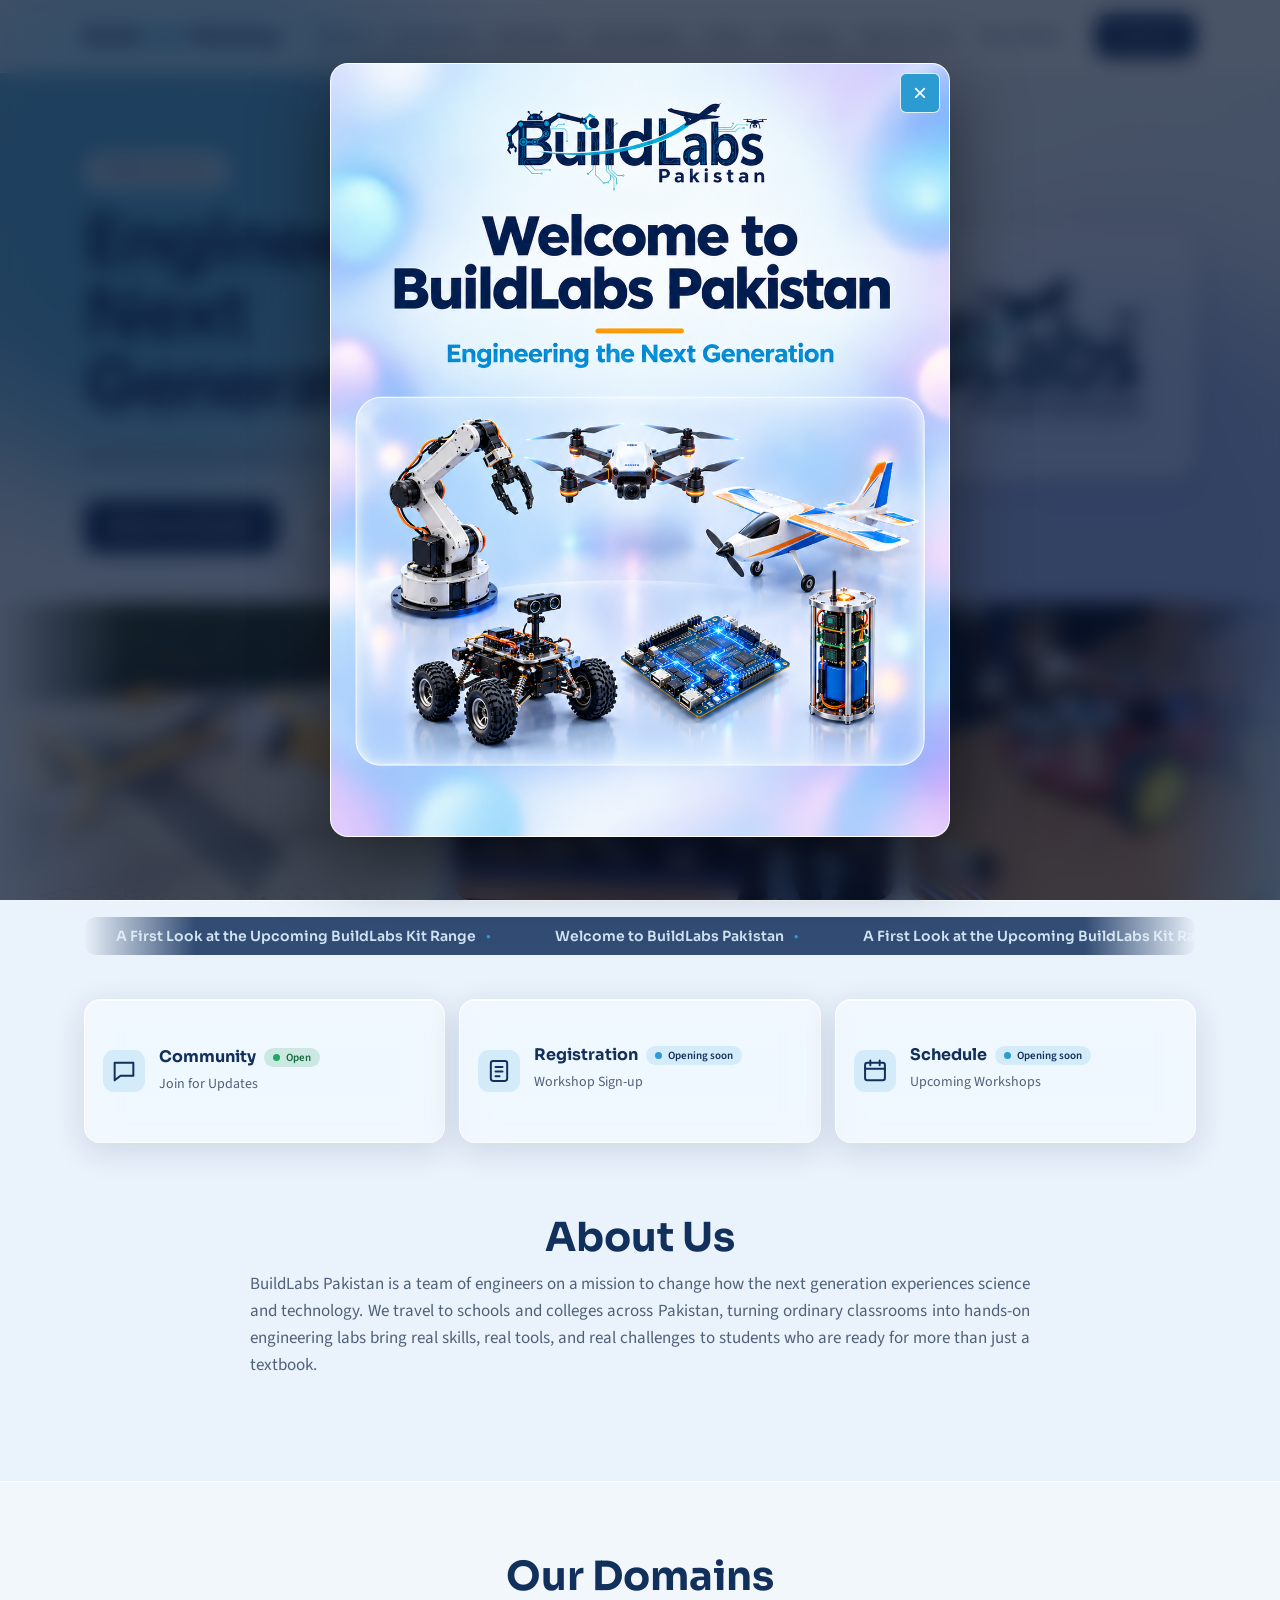
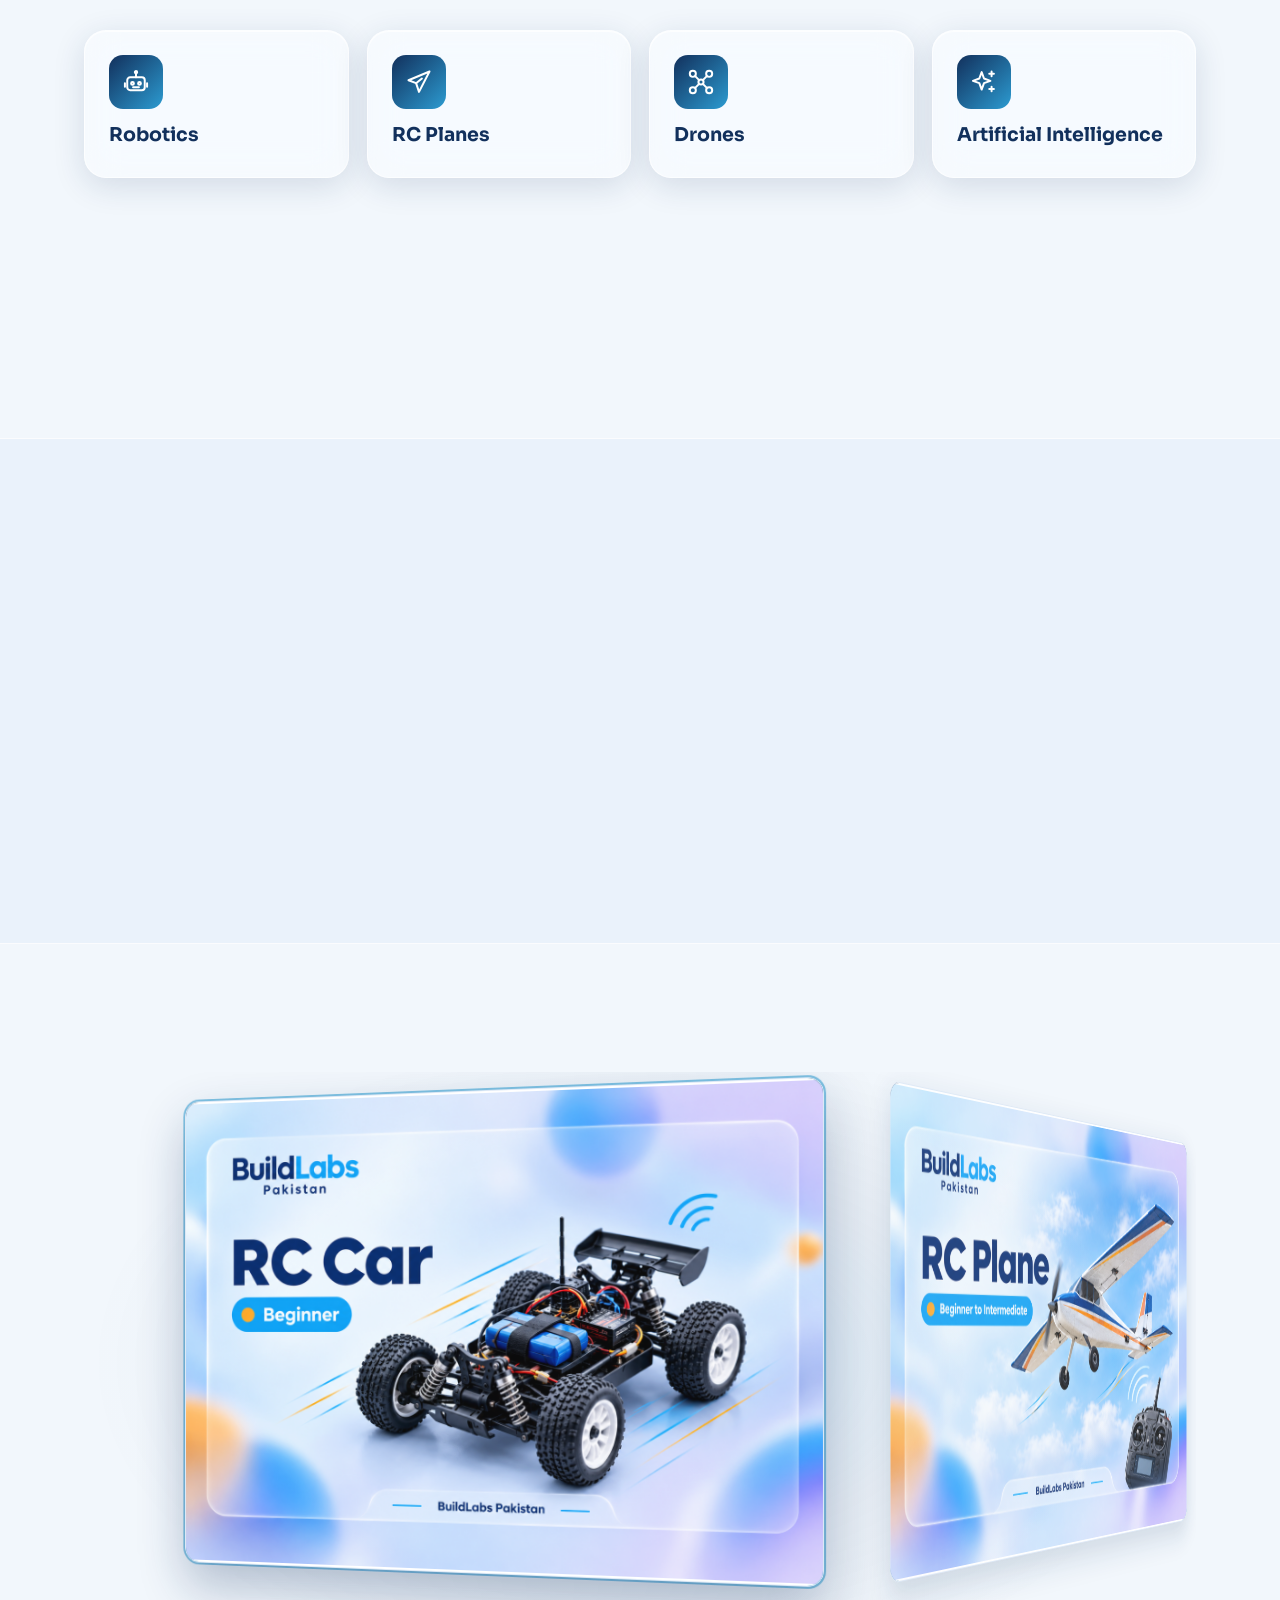
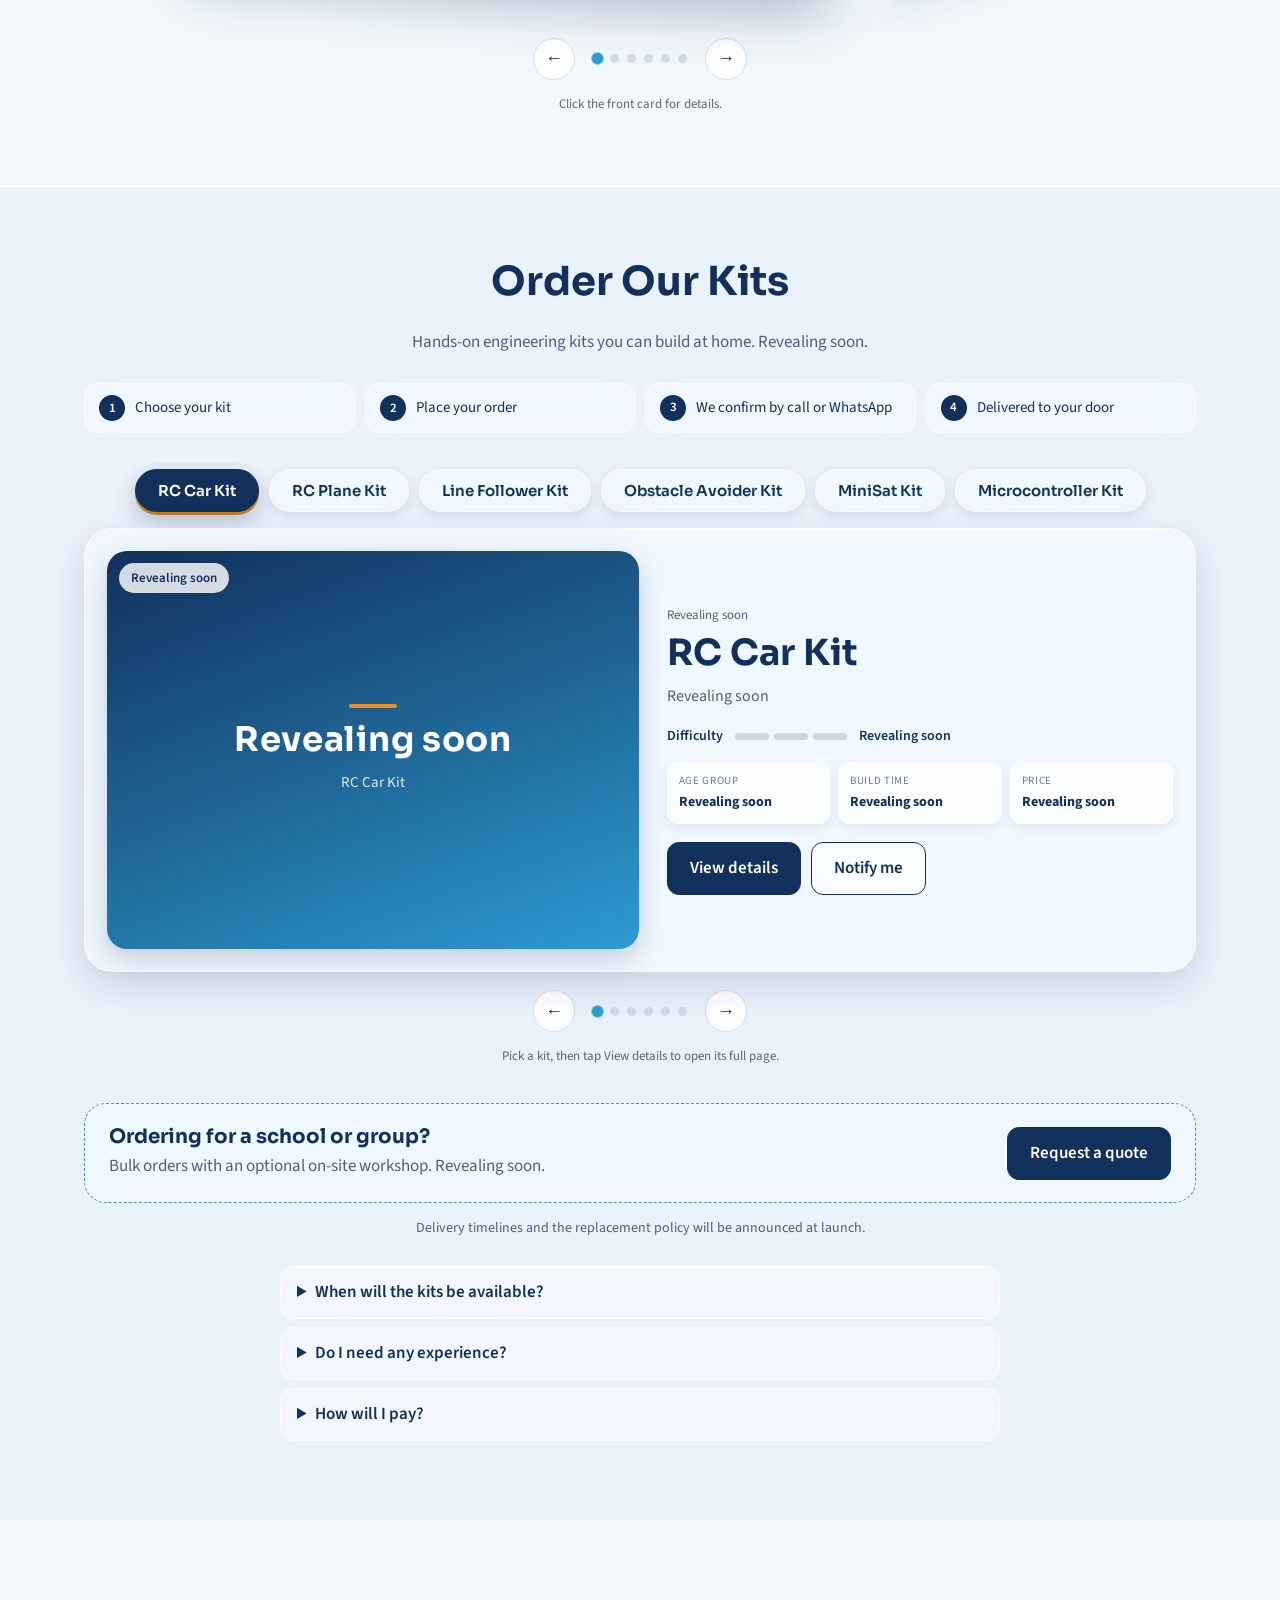
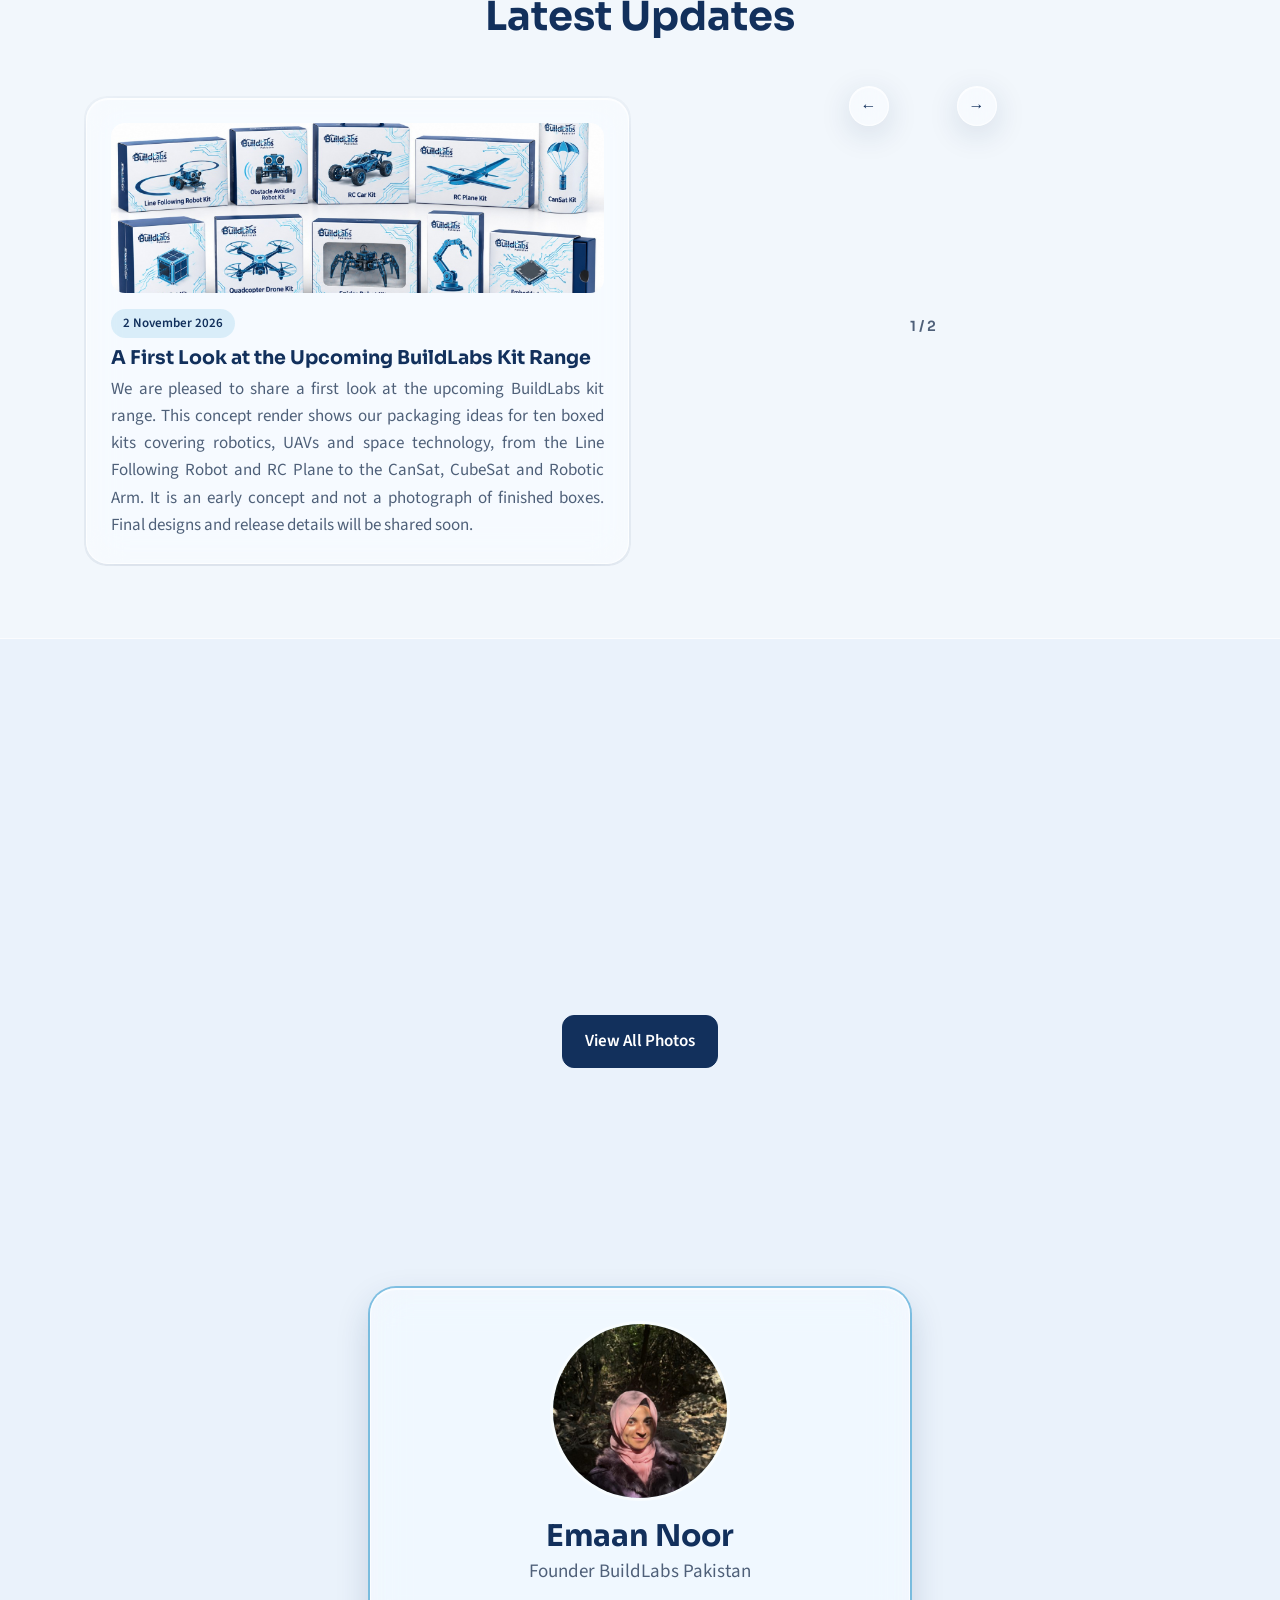
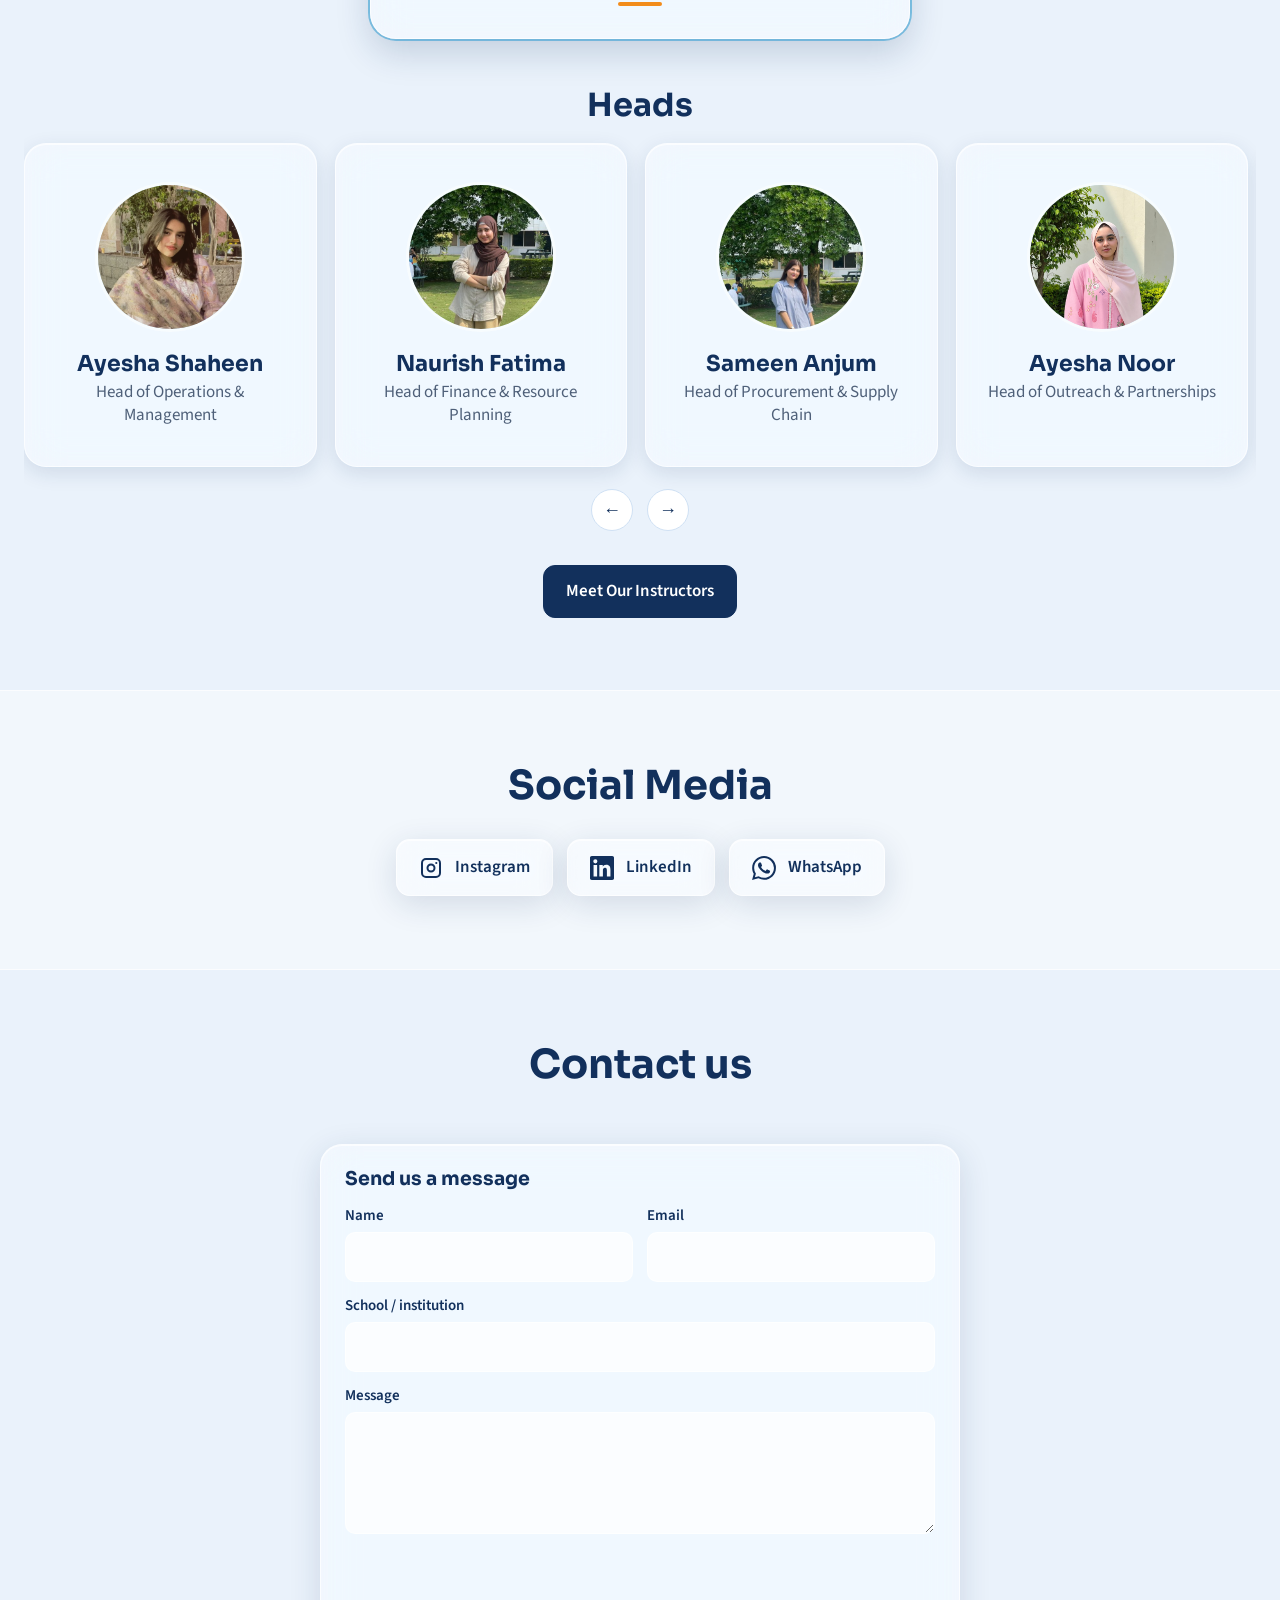
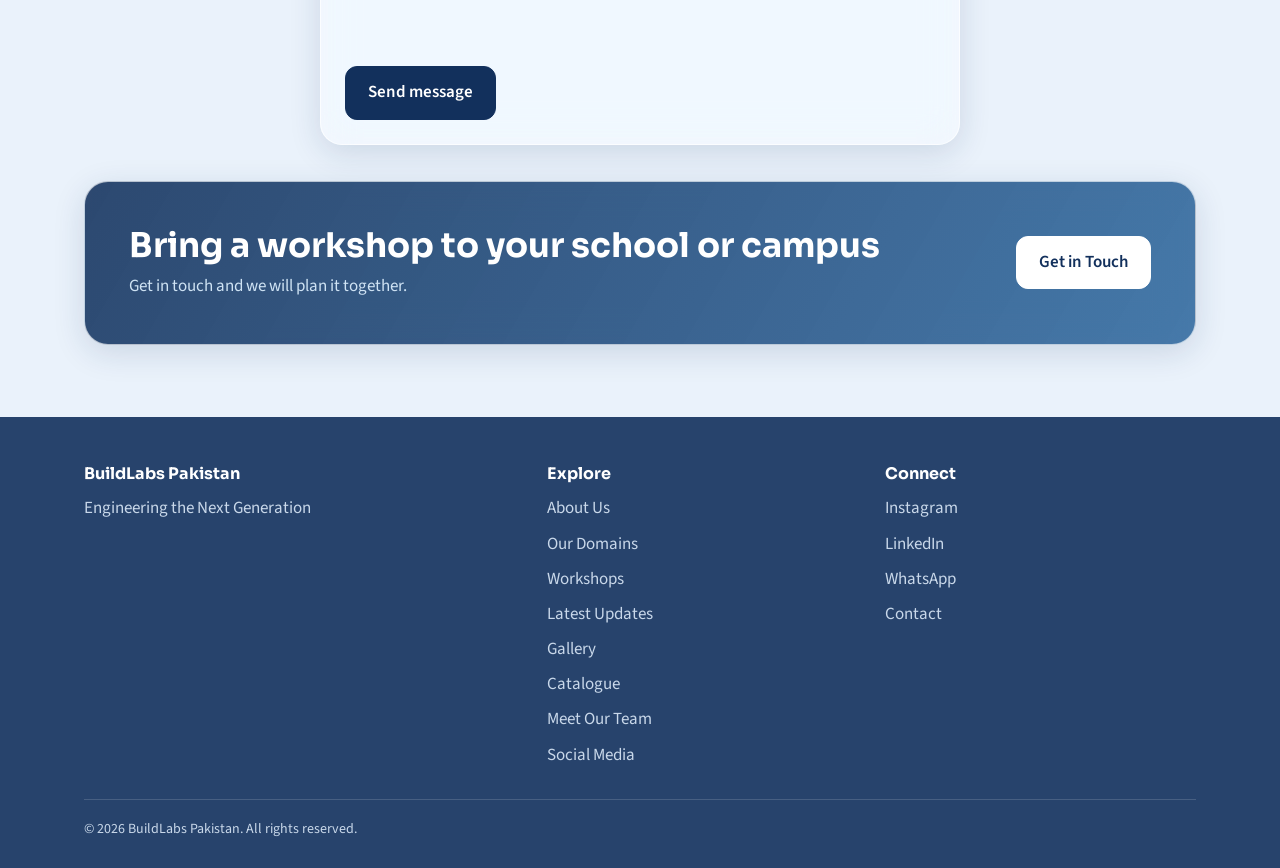
==== index.html @ 8ac232a5 "Update index.html" ====
<!DOCTYPE html>
<html lang="en">
<head>
<meta charset="utf-8">
<meta name="viewport" content="width=device-width, initial-scale=1, viewport-fit=cover">
<title>BuildLabs Pakistan | Engineering the Next Generation</title>
<link rel="icon" href="assets/img/logo.png">
<link rel="preconnect" href="https://fonts.googleapis.com">
<link rel="preconnect" href="https://fonts.gstatic.com" crossorigin>
<link href="https://fonts.googleapis.com/css2?family=Sora:wght@500;600;700&family=Source+Sans+3:wght@400;500;600&display=swap" rel="stylesheet">
<link rel="stylesheet" href="assets/css/style.css">
</head>
<body>
<div class="bg" aria-hidden="true"><i></i><i></i><i></i></div>
<svg width="0" height="0" style="position:absolute" aria-hidden="true">
 <symbol id="i-robot" viewBox="0 0 24 24"><rect x="4.5" y="8" width="15" height="11" rx="2.5"/><path d="M12 8V4.5M2.5 13v3M21.5 13v3"/><circle cx="12" cy="3.6" r="1"/><circle cx="9" cy="13.2" r="1.2"/><circle cx="15" cy="13.2" r="1.2"/><path d="M9.5 16.5h5"/></symbol>
 <symbol id="i-plane" viewBox="0 0 24 24"><path d="M21 3 3 10.5l6.5 2.5L12 20.5 21 3Z"/><path d="m9.5 13 5-4"/></symbol>
 <symbol id="i-drone" viewBox="0 0 24 24"><circle cx="12" cy="12" r="2.2"/><circle cx="5" cy="5" r="2.6"/><circle cx="19" cy="5" r="2.6"/><circle cx="5" cy="19" r="2.6"/><circle cx="19" cy="19" r="2.6"/><path d="m7 7 3.4 3.4M17 7l-3.4 3.4M7 17l3.4-3.4M17 17l-3.4-3.4"/></symbol>
 <symbol id="i-chip" viewBox="0 0 24 24"><rect x="6.5" y="6.5" width="11" height="11" rx="2"/><rect x="10" y="10" width="4" height="4"/><path d="M9.5 3v3.5M14.5 3v3.5M9.5 17.5V21M14.5 17.5V21M3 9.5h3.5M3 14.5h3.5M17.5 9.5H21M17.5 14.5H21"/></symbol>
 <symbol id="i-ai" viewBox="0 0 24 24"><path d="M10 3.5 12 9l5.5 2L12 13l-2 5.5L8 13l-5.5-2L8 9l2-5.5Z"/><path d="M18.5 3v4M16.5 5h4M18.5 16v4M16.5 18h4"/></symbol>
 <symbol id="i-cube" viewBox="0 0 24 24"><path d="M12 3 20 7.5v9L12 21l-8-4.5v-9L12 3Z"/><path d="m4 7.5 8 4.5 8-4.5M12 12v9"/></symbol>
 <symbol id="i-chat" viewBox="0 0 24 24"><path d="M4 5h16v11H9l-5 4V5Z"/></symbol>
 <symbol id="i-form" viewBox="0 0 24 24"><rect x="5" y="3.5" width="14" height="17" rx="2"/><path d="M9 8.5h6M9 12.5h6M9 16.5h3.5"/></symbol>
 <symbol id="i-cal" viewBox="0 0 24 24"><rect x="3.5" y="5" width="17" height="15" rx="2"/><path d="M3.5 10h17M8 3v4M16 3v4"/></symbol>
 <symbol id="i-book" viewBox="0 0 24 24"><path d="M5 4.5A1.5 1.5 0 0 1 6.500 3H19v15H6.500A1.5 1.5 0 0 0 5 19.500v-15Z"/><path d="M5 19.500A1.500 1.500 0 0 0 6.500 21H19v-3"/></symbol>
<symbol id="i-satellite" viewBox="0 0 24 24"><path d="M4.5 4.5l4 4M15.5 15.5l4 4M8.5 4.5l-4 4M19.5 15.5l-4 4"/><rect x="9" y="9" width="6" height="6" rx="1.5" transform="rotate(45 12 12)"/><path d="M3 12h2M19 12h2M12 3v2M12 19v2"/><circle cx="12" cy="12" r="2"/></symbol><symbol id="i-pcb" viewBox="0 0 24 24"><rect x="3" y="3" width="18" height="18" rx="2"/><circle cx="8" cy="8" r="1.5"/><circle cx="16" cy="8" r="1.5"/><circle cx="8" cy="16" r="1.5"/><circle cx="16" cy="16" r="1.5"/><path d="M8 9.5v5M16 9.5v5M9.5 8h5M9.5 16h5"/><rect x="10" y="10" width="4" height="4" rx="1"/></symbol><symbol id="i-iot" viewBox="0 0 24 24"><circle cx="12" cy="16" r="2"/><path d="M8.5 12.5a5 5 0 0 1 7 0"/><path d="M5.5 9.5a9 9 0 0 1 13 0"/><path d="M12 18v3"/></symbol></svg> 

 <header>
  <div class="wrap nav">
    <a class="brand" id="brand" href="#top">BuildLabs Pakistan</a>
    <nav aria-label="Main"><ul id="navList"></ul></nav>
    <button class="menu" id="menuBtn" aria-label="Menu" aria-expanded="false"><svg viewBox="0 0 24 24"><path d="M4 7h16M4 12h16M4 17h16"/></svg></button><a class="btn primary sm" id="navBtn" href="#contact">Contact us</a>
  </div>
</header>
<main id="top">
<section class="hero"><div class="wrap hero-grid">
  <div><span class="pill" id="heroPill"></span><h1 id="tagline"></h1><p class="lead" id="intro"></p>
  <div class="btns"><a class="btn primary" id="btn1" href="#"></a><a class="btn ghost" id="btn2" href="#"></a></div>
  </div>
  <div class="stage" id="stage" aria-label="Logo in 3D"><div class="logo3d" id="logo3d"><img id="logoImg" alt="BuildLabs Pakistan logo" src="assets/img/logo.png"></div></div>
</div>
<div class="marquee-wrap" id="imgMarquee" style="display:none">
    <div class="marquee-track" id="imgTrack"></div>
  </div>
<div class="wrap"><div class="ticker-wrap" id="txtTicker" style="display:none">
    <div class="ticker-track" id="txtTrack"></div>
  </div></div></section>
<section class="quick" id="quickSec"><div class="wrap quick-grid" id="quick"></div></section>
<section class="stats" id="statsSec"><div class="wrap" id="stats"></div></section>
<section class="block " id="about"><div class="wrap"><div class="head"><h2 id="t_about"></h2><p class="soon" id="x_about"></p></div></div></section>
<section class="block alt" id="domains"><div class="wrap"><div class="head"><h2 id="t_domains"></h2><p class="soon" id="x_domains"></p></div><div class="grid" id="domainGrid"></div></div></section> 
<section class="block " id="workshops"><div class="wrap"><div class="head"><h2 id="t_workshops"></h2><p class="soon" id="x_workshops"></p></div><div class="grid" id="workGrid" style="margin-top:26px"></div></div></section>
<section class="block alt" id="updates"><div class="wrap"><div class="head"><h2 id="t_updates"></h2><p class="soon" id="x_updates"></p></div><div class="grid" id="updatesGrid"></div></div></section>
<section class="block " id="gallery"><div class="wrap"><div class="head"><h2 id="t_gallery"></h2><p class="soon" id="x_gallery"></p></div><div class="gallery preview" id="galleryGrid"></div>
<div id="gvMore" style="display:none;text-align:center;margin-top:28px"><button type="button" class="btn primary" id="gvOpen">View All Photos</button></div></div></section>
<!-- ============ GALLERY VIEW ALL START ============ -->
<style>
  .gallery.preview{grid-auto-rows:200px}
  .gallery.preview .tile.big{grid-column:auto;grid-row:auto}
  .gallery.preview .tile:nth-child(n+5){display:none}
  .gv-ov{position:fixed;inset:0;z-index:50;overflow:auto;padding:24px 0 60px;background:radial-gradient(circle at 12% 8%,rgba(44,155,209,.45),transparent 55%),radial-gradient(circle at 92% 92%,rgba(106,127,232,.40),transparent 55%),linear-gradient(145deg,rgba(255,255,255,.55),rgba(255,255,255,.30));-webkit-backdrop-filter:blur(26px) saturate(180%);backdrop-filter:blur(26px) saturate(180%)} 
  .gv-top{display:flex;align-items:center;justify-content:space-between;gap:12px;margin-bottom:26px}
  .gv-top h2{font-size:clamp(26px,3.6vw,38px)}
  .gv-sec{margin-bottom:44px}
  .gv-sec h3{font-size:clamp(20px,2.6vw,28px);margin:0 0 6px}
  .gv-sd{color:var(--muted);margin:0 0 16px}
  .gv-sec .gv-grid{display:grid;grid-template-columns:repeat(auto-fill,minmax(260px,1fr));gap:16px;margin-top:14px}
  .gv-item{margin:0;border-radius:16px;overflow:hidden;border:1px solid rgba(255,255,255,.75);box-shadow:0 8px 24px rgba(18,48,92,.14),inset 0 1px 0 rgba(255,255,255,.8);background:rgba(255,255,255,.35);-webkit-backdrop-filter:blur(10px);backdrop-filter:blur(10px)}
  .gv-item img{width:100%;aspect-ratio:4/3;object-fit:cover;display:block;cursor:zoom-in;transition:transform .4s}
  .gv-item:hover img{transform:scale(1.04)}
  .gp{border:1px solid rgba(255,255,255,.75);padding:0;margin:auto;width:min(720px,94vw);border-radius:24px;overflow:hidden;color:#12305c;font-family:inherit;background:radial-gradient(circle at 10% 0%,rgba(44,155,209,.50),transparent 58%),radial-gradient(circle at 95% 100%,rgba(167,139,250,.50),transparent 58%),linear-gradient(145deg,rgba(255,255,255,.55),rgba(255,255,255,.22));-webkit-backdrop-filter:blur(24px) saturate(180%);backdrop-filter:blur(24px) saturate(180%);box-shadow:0 24px 70px rgba(8,20,45,.40),inset 0 1px 0 rgba(255,255,255,.85)}
  .gp::backdrop{background:rgba(8,20,45,.55);-webkit-backdrop-filter:blur(8px);backdrop-filter:blur(8px)}
  .gp-x{position:absolute;top:14px;right:14px;z-index:3;width:36px;height:36px;border-radius:10px;border:1.5px solid rgba(255,255,255,.85);background:rgba(255,255,255,.55);color:#4a5b78;font-size:22px;line-height:1;cursor:pointer;transition:.2s}
  .gp-x:hover,.gp-x:focus-visible{border-color:#2c9bd1;background:#fff;color:#12305c;outline:none}
  #gpBody{max-height:90vh;overflow:auto;padding:22px;text-align:center}
  #gpBody img{display:block;margin:0 auto;max-width:100%;max-height:62vh;object-fit:contain;border-radius:16px;border:1px solid rgba(255,255,255,.8);box-shadow:0 8px 22px rgba(18,48,92,.15);background:rgba(255,255,255,.45)}
  #gpBody p{margin:16px 6px 4px;line-height:1.65;font-style:italic;color:#1d2b40;text-align:justify;hyphens:auto;-webkit-hyphens:auto}
  .gv-item figcaption{padding:12px 14px;color:var(--muted);font-size:15px;line-height:1.5}
  @media(max-width:520px){.gv-sec .gv-grid{grid-template-columns:repeat(2,1fr);gap:10px}}
</style>
<div class="gv-ov" id="gvOv" style="display:none" role="dialog" aria-label="All photos"><div class="wrap"><div class="gv-top"><h2 id="gvTitle">Gallery</h2><button type="button" class="btn ghost sm" id="gvClose">Close</button></div><div id="gvBody"></div></div></div>
<dialog class="gp" id="gvPic"><button class="gp-x" id="gpX" aria-label="Close">&times;</button><div id="gpBody"></div></dialog>
 <script>
(function(){
  var grid=document.getElementById("galleryGrid"),more=document.getElementById("gvMore"),
      ov=document.getElementById("gvOv"),body=document.getElementById("gvBody"),
      lb=document.getElementById("lb"),old="",secs=null;
  function el(t,c,x){var e=document.createElement(t);if(c)e.className=c;if(x!==undefined)e.textContent=x;return e;}
  function sync(){more.style.display=grid.children.length>4?"block":"none";}
  new MutationObserver(sync).observe(grid,{childList:true});sync();

  fetch("content/site.json?v="+Date.now()).then(function(r){return r.json();}).then(function(d){
    if(d.galleryPage&&Array.isArray(d.galleryPage.sections)&&d.galleryPage.sections.length){
      secs=d.galleryPage.sections;
    }else if(Array.isArray(d.gallery)){
      secs=[{title:"",photos:d.gallery}];
    }
    var h=d.sections&&d.sections.gallery&&d.sections.gallery.title;
    if(h)document.getElementById("gvTitle").textContent=h;
  }).catch(function(){});

  function render(){
    body.innerHTML="";
    (secs||[]).forEach(function(s){
      var sec=el("div","gv-sec");
      if(s.title)sec.appendChild(el("h3","",s.title));
      if(s.text)sec.appendChild(el("p","gv-sd",s.text));
      var g=el("div","gv-grid");
      (s.photos||[]).forEach(function(p){
        if(!p||!p.image)return;
        var f=el("figure","gv-item");
        var im=new Image();
        im.src=p.image;im.loading="lazy";im.alt=p.title||s.title||"Gallery photo";
        f.appendChild(im);
        im.dataset.cap=String(p.description||"").trim();
        g.appendChild(f);
      });
      sec.appendChild(g);body.appendChild(sec);
    });
  }
  function openAll(){
    render();
    ov.style.display="block";ov.scrollTop=0;
    old=document.body.style.overflow;document.body.style.overflow="hidden";
  }
  function closeAll(){ov.style.display="none";document.body.style.overflow=old;}
  document.getElementById("gvOpen").addEventListener("click",openAll);
  document.getElementById("gvClose").addEventListener("click",closeAll);
    var pic=document.getElementById("gvPic"),pbody=document.getElementById("gpBody");
  function openPic(src,cap,alt){
    pbody.innerHTML="";
    var im=new Image();im.src=src;im.alt=alt||"Gallery photo";
    pbody.appendChild(im);
    if(cap)pbody.appendChild(el("p","",cap));
    if(pic.showModal)pic.showModal();else pic.setAttribute("open","");
  }
  document.getElementById("gpX").addEventListener("click",function(){pic.close();});
  pic.addEventListener("click",function(e){if(e.target===pic)pic.close();});
  body.addEventListener("click",function(e){
    var im=e.target.closest?e.target.closest("img"):null;
    if(!im)return;
    openPic(im.currentSrc||im.src,im.dataset.cap||"",im.alt);
  });
  grid.addEventListener("click",function(e){
    var im=e.target.closest?e.target.closest("img"):null;
    if(!im)return;
    e.stopPropagation();e.preventDefault();
    var src=im.currentSrc||im.src,cap="";
    (secs||[]).forEach(function(s){(s.photos||[]).forEach(function(p){
      if(p&&p.image&&p.description&&src.indexOf(p.image.replace(/^\//,""))>-1)cap=String(p.description).trim();
    });});
    openPic(src,cap,im.alt);
  },true);
  document.addEventListener("keydown",function(e){
        if(e.key==="Escape"&&ov.style.display==="block"&&!pic.open)closeAll();
  });
})();
</script>
<!-- ============ GALLERY VIEW ALL END ============ -->
 <section class="block alt" id="catalogue"><div class="wrap"><div class="head"><h2 id="t_catalogue"></h2><p class="soon" id="x_catalogue"></p></div>

<div class="grid" id="catGrid" style="display:none"></div>

<!-- ============ BUILDLABS 3D PICTURE RING START ============ -->
<style>
  .bl-cat{text-align:center;overflow:hidden}
  #x_catalogue{display:none !important}
#catalogue .head{margin-bottom:0 !important}
  .bl-stage{position:relative;height:600px;margin-top:-40px;perspective:1500px;touch-action:pan-y;cursor:grab;
    user-select:none;-webkit-user-select:none;outline:none;
    background:radial-gradient(ellipse at 50% 55%,rgba(44,155,209,.16),rgba(18,48,92,.05) 40%,transparent 70%)}
  .bl-stage.drag{cursor:grabbing}
  .bl-ring{position:absolute;inset:0;transform-style:preserve-3d}
  .bl-card{position:absolute;left:50%;top:50%;width:680px;height:490px;border-radius:16px;overflow:hidden;
    background:#fff;border:1px solid #dbe7f5;box-shadow:0 14px 36px rgba(18,48,92,.18);
    backface-visibility:hidden;-webkit-backface-visibility:hidden}
  .bl-card.is-front{box-shadow:0 24px 54px rgba(18,48,92,.3),0 0 0 2px rgba(44,155,209,.6)}
  .bl-card img{position:absolute;inset:0;width:100%;height:100%;object-fit:contain;background:#fff;
    display:block;pointer-events:none;-webkit-user-drag:none}
  .bl-soon{position:absolute;inset:0;display:flex;flex-direction:column;align-items:center;justify-content:center;gap:10px;
    background:linear-gradient(160deg,#12305c,#2c9bd1);color:#fff;padding:16px}
  .bl-soon b{font-size:34px;letter-spacing:.02em}
  .bl-soon span{font-size:15px;opacity:.85;font-weight:600}
  .bl-soon i{display:block;width:44px;height:4px;background:#f28c1b;border-radius:2px}
  .bl-controls{display:flex;align-items:center;justify-content:center;gap:18px;margin-top:6px}
  .bl-arrow{width:42px;height:42px;border-radius:50%;border:1.5px solid #cfe0f3;background:#fff;color:#12305c;
    font-size:18px;cursor:pointer;transition:.2s}
  .bl-arrow:hover{background:#12305c;color:#fff;border-color:#12305c}
  .bl-dots{display:flex;gap:8px;flex-wrap:wrap;justify-content:center;max-width:320px}
  .bl-dot{width:9px;height:9px;border-radius:50%;background:#cfdcec;border:0;padding:0;cursor:pointer;transition:.2s}
  .bl-dot.on{background:#2c9bd1;transform:scale(1.35)}
  .bl-hint{margin:14px 0 0;font-size:13px;opacity:.7}
      .bl-pop{border:1px solid rgba(255,255,255,.7);padding:0;margin:auto;width:min(440px,92vw);border-radius:24px;overflow:hidden;color:#12305c;font-family:inherit;background:radial-gradient(circle at 12% 0%,rgba(44,155,209,.30),transparent 55%),radial-gradient(circle at 92% 100%,rgba(167,139,250,.30),transparent 55%),linear-gradient(145deg,rgba(255,255,255,.78),rgba(255,255,255,.42));-webkit-backdrop-filter:blur(22px) saturate(170%);backdrop-filter:blur(22px) saturate(170%);box-shadow:0 24px 70px rgba(8,20,45,.35),inset 0 1px 0 rgba(255,255,255,.8)}
    .bl-pop::backdrop{background:rgba(8,20,45,.55);-webkit-backdrop-filter:blur(8px);backdrop-filter:blur(8px)}
  .bl-pop-x{position:absolute;top:14px;right:14px;z-index:3;width:36px;height:36px;border-radius:10px;border:1.5px solid rgba(255,255,255,.8);background:rgba(255,255,255,.35);-webkit-backdrop-filter:blur(8px);backdrop-filter:blur(8px);color:#4a5b78;font-size:22px;line-height:1;cursor:pointer;transition:.2s}
   .bl-pop-x:hover,.bl-pop-x:focus-visible{border-color:#2c9bd1;background:rgba(255,255,255,.6);color:#12305c;outline:none}
  #blPopBody{max-height:88vh;overflow:auto}
  .bl-pop-img{padding:28px 28px 0;text-align:center}
   .bl-pop-img img{display:block;margin:0 auto;max-width:100%;max-height:230px;object-fit:contain;border-radius:16px;background:rgba(255,255,255,.45);border:1px solid rgba(255,255,255,.8);box-shadow:0 8px 22px rgba(18,48,92,.15)}
  .bl-pop-in{padding:20px 28px 30px;text-align:center}
  .bl-pop-in h3{margin:0 0 6px;font-size:24px;font-weight:700;color:#12305c}
    .bl-pop-in p{margin:10px 0 0;line-height:1.65;font-style:italic;color:#4a5b78;text-align:justify;text-justify:inter-word;hyphens:auto;-webkit-hyphens:auto}
    .bl-pop-in .bl-pop-note{margin:18px 0 0;font-size:12px;line-height:1.5;color:#4a5b78;font-weight:700;text-align:center;hyphens:none}
  .bl-pop-row:last-child:nth-child(odd){grid-column:1/-1}
  .bl-pop-grid{display:grid;grid-template-columns:repeat(2,1fr);gap:8px;margin-top:18px}
    .bl-pop-row{background:rgba(255,255,255,.45);border:1px solid rgba(255,255,255,.75);-webkit-backdrop-filter:blur(8px);backdrop-filter:blur(8px);border-radius:12px;padding:9px 10px;box-shadow:0 4px 12px rgba(18,48,92,.08)}
  .bl-pop-row span{display:block;font-size:11px;color:#6a7b97;text-transform:uppercase;letter-spacing:.06em}
  .bl-pop-row b{display:block;margin-top:2px;font-size:14px;color:#12305c}
  .bl-pop-in h4{margin:20px 0 6px;font-size:12px;letter-spacing:.08em;text-transform:uppercase;color:#6a7b97}
  .bl-pop-in ul{margin:6px 0 0;padding:0;list-style:none;line-height:1.7;color:#4a5b78;font-style:italic}
  .bl-pop-btn{display:inline-block;margin-top:22px;background:#12305c;color:#fff;padding:11px 24px;border-radius:12px;font-weight:600;font-size:14px;text-decoration:none;transition:.2s}
  .bl-pop-btn:hover{background:#2c9bd1}
  @media (max-width:600px){.bl-pop-grid{grid-template-columns:1fr}}
  @media (max-width:600px){
    .bl-stage{height:470px}
    .bl-card{width:320px;height:400px}
  }
</style>

<div class="bl-cat">
  <div class="bl-stage" id="blStage" tabindex="0" aria-label="Catalogue pictures. Use left and right arrow keys to rotate.">
    <div class="bl-ring" id="blRing"></div>
  </div>
  <div class="bl-controls">
    <button class="bl-arrow" id="blPrev" aria-label="Previous">&#8592;</button>
    <div class="bl-dots" id="blDots"></div>
    <button class="bl-arrow" id="blNext" aria-label="Next">&#8594;</button>
  </div>
  <p class="bl-hint">Click the front card for details.</p>
</div>
<dialog class="bl-pop" id="blPop">
  <button class="bl-pop-x" id="blPopX" aria-label="Close">&times;</button>
  <div id="blPopBody"></div>
</dialog>

<script>
(function () {
  /* Everything is controlled from content/site.json.
     Each item in "catalogue" can have (all optional):
     title, image, description, level, price, dates, day, time,
     duration, venue, seats, highlights (list), extra (list of label and value),
     link, buttonText.
     "catalogueSettings": { "stayTunedText": "...", "emptySlots": 6 } */
  var FIELDS = [["level","Level"],["duration","Duration"],["price","Price per person"],["dates","Dates"],["day","Day"],["time","Time"],["venue","Venue"],["seats","Seats"]];
 var stage = document.getElementById("blStage");
  var ring = document.getElementById("blRing");
  var dotsBox = document.getElementById("blDots");
  var pop = document.getElementById("blPop");
  var popBody = document.getElementById("blPopBody");
  var SLIDES = [], n = 0, cards = [], dots = [];
  var pos = 0, target = 0, lastDrawn = null;
  var dragging = false, moved = 0, lastX = 0, vel = 0;
  var paused = false, PX = 170;
  var soonText = "Stay Tuned";
  var globalLink = "";
  var oldOverflow = "";
  var reduce = window.matchMedia && window.matchMedia("(prefers-reduced-motion: reduce)").matches;

  function mod(a) { return n ? ((a % n) + n) % n : 0; }
  function wrap(x) { return ((x + n / 2) % n + n) % n - n / 2; }

  function val(raw, key) {
    var v = key === "dates" ? (raw.dates || raw.date) : key === "price" ? (raw.price || raw["price per person"]) : raw[key];
    return v === undefined || v === null ? "" : String(v).trim();
  }

  function hasDetails(s) {
    var r = s.raw || {};
    if (s.img || val(r, "description")) return true;
    for (var i = 0; i < FIELDS.length; i++) if (val(r, FIELDS[i][0])) return true;
    return !!((r.extra && r.extra.length) || (r.highlights && r.highlights.length));
  }

  function build(list) {
    SLIDES = list; n = list.length;
    cards = []; dots = [];
    ring.innerHTML = ""; dotsBox.innerHTML = "";
    pos = 0; target = 0; lastDrawn = null;
    list.forEach(function (s, i) {
      var c = document.createElement("div");
      c.className = "bl-card";
      c.setAttribute("data-i", i);
      var soon = document.createElement("div");
      soon.className = "bl-soon";
      var bar = document.createElement("i");
      var b = document.createElement("b");
      b.textContent = soonText;
      soon.appendChild(bar); soon.appendChild(b);
      if (s.title) { var sp = document.createElement("span"); sp.textContent = s.title; soon.appendChild(sp); }
      c.appendChild(soon);
      if (s.img) {
        var im = new Image();
        im.alt = s.title || "Catalogue"; im.draggable = false;
        im.onload = function () { c.appendChild(im); };
        im.src = s.img;
      }
      ring.appendChild(c); cards.push(c);
      var d = document.createElement("button");
      d.className = "bl-dot";
      d.setAttribute("aria-label", "Go to card " + (i + 1));
      d.addEventListener("click", function () { goTo(i); });
      dotsBox.appendChild(d); dots.push(d);
    });
  }

  function load() {
    fetch("content/site.json?v=" + Date.now())
      .then(function (r) { return r.json(); })
      .then(function (data) {
        var st = data.catalogueSettings || {};
        if (st.stayTunedText) soonText = st.stayTunedText;
        globalLink = (data.links && data.links.whatsapp) || "";
        var cat = Array.isArray(data.catalogue) ? data.catalogue : [];
        var list = cat.map(function (it) {
          if (typeof it === "string") return { title: "", img: it, raw: {} };
          return {
            title: it.title || it.name || "",
            img: it.image || it.img || it.photo || it.src || "",
            raw: it
          };
        });
        if (!list.length) {
          var count = parseInt(st.emptySlots, 10);
          if (isNaN(count)) count = 6;
          for (var k = 0; k < count; k++) list.push({ title: "", img: "", raw: {} });
        }
        if (list.length) build(list);
      })
      .catch(function () {
        var list = [];
        for (var k = 0; k < 6; k++) list.push({ title: "", img: "", raw: {} });
        build(list);
      });
  }

  function step(dir) { target = Math.round(target) + dir; }
  function goTo(i) { var r = Math.round(pos); target = r + wrap(i - r); }

  function layout() {
    var w = cards[0].offsetWidth;
    var R = Math.max(260, (w / 2 + 40) / Math.tan(Math.PI / Math.max(n, 3)));
    ring.style.transform = "translateZ(" + (-R) + "px)";
    for (var i = 0; i < n; i++) {
      var d = wrap(i - pos), ad = Math.abs(d), c = cards[i];
      c.style.transform = "translate(-50%,-50%) rotateY(" + (d * 360 / n) + "deg) translateZ(" + R + "px)";
      c.style.opacity = Math.max(0.2, 1 - ad * 0.2);
      c.style.zIndex = Math.round(1000 - ad * 10);
      c.classList.toggle("is-front", ad < 0.5);
    }
    var a = mod(Math.round(pos));
    for (var j = 0; j < dots.length; j++) dots[j].classList.toggle("on", j === a);
  }

  function tick() {
    if (n) {
      if (!dragging) {
        var diff = target - pos;
        pos += Math.abs(diff) < 0.001 ? diff : diff * (reduce ? 0.5 : 0.12);
      }
      if (pos !== lastDrawn) { layout(); lastDrawn = pos; }
    }
    requestAnimationFrame(tick);
  }

  function el(tag, cls, text) {
    var e = document.createElement(tag);
    if (cls) e.className = cls;
    if (text !== undefined) e.textContent = text;
    return e;
  }

  function openPop(i) {
    var s = SLIDES[i], r = s.raw || {};
    popBody.innerHTML = "";

    if (s.img) {
      var wrapImg = el("div", "bl-pop-img");
      var im = new Image();
      im.alt = s.title || "Catalogue";
      im.onerror = function () { wrapImg.remove(); };
      im.src = s.img;
      wrapImg.appendChild(im);
      popBody.appendChild(wrapImg);
    }

    var inner = el("div", "bl-pop-in");
    if (s.title) inner.appendChild(el("h3", "", s.title));
    var desc = val(r, "description");
    if (desc) inner.appendChild(el("p", "", desc));

    var rows = [];
    FIELDS.forEach(function (f) {
      var v = val(r, f[0]);
      if (v) rows.push([f[1], v]);
    });
    if (Array.isArray(r.extra)) {
      r.extra.forEach(function (x) {
        if (x && x.label && x.value) rows.push([String(x.label), String(x.value)]);
      });
    }
    if (rows.length) {
      var grid = el("div", "bl-pop-grid");
      rows.forEach(function (row) {
        var box = el("div", "bl-pop-row");
        box.appendChild(el("span", "", row[0]));
        box.appendChild(el("b", "", row[1]));
        grid.appendChild(box);
      });
      inner.appendChild(grid);
    }

    if (Array.isArray(r.highlights) && r.highlights.length) {
      inner.appendChild(el("h4", "", r.highlightsTitle || "What you will get"));
      var ul = el("ul");
      r.highlights.forEach(function (h) { ul.appendChild(el("li", "", String(h))); });
      inner.appendChild(ul);
    }

    var link = val(r, "link") || globalLink;
    if (link) {
      var a = el("a", "bl-pop-btn", val(r, "buttonText") || "Enquire Now");
      a.href = link; a.target = "_blank"; a.rel = "noopener";
      inner.appendChild(a);
    }

        inner.appendChild(el("p", "bl-pop-note", "Note: Prices may vary according to the number of participants."));
    popBody.appendChild(inner);
    popBody.scrollTop = 0;
    oldOverflow = document.body.style.overflow;
    document.body.style.overflow = "hidden";
    if (pop.showModal) pop.showModal(); else pop.setAttribute("open", "");
  }

  function closePop() {
    if (pop.close) pop.close(); else pop.removeAttribute("open");
    document.body.style.overflow = oldOverflow;
  }
  document.getElementById("blPopX").addEventListener("click", closePop);
  pop.addEventListener("click", function (e) { if (e.target === pop) closePop(); });
  pop.addEventListener("close", function () { document.body.style.overflow = oldOverflow; });

  stage.addEventListener("pointerdown", function (e) {
    if (e.button !== undefined && e.button !== 0) return;
    dragging = true; moved = 0; vel = 0; lastX = e.clientX;
    stage.classList.add("drag");
  });
  window.addEventListener("pointermove", function (e) {
    if (!dragging) return;
    var dx = e.clientX - lastX;
    lastX = e.clientX; moved += Math.abs(dx);
    vel = -dx / PX; pos -= dx / PX; target = pos;
  });
  window.addEventListener("pointerup", function (e) {
    if (!dragging) return;
    dragging = false;
    stage.classList.remove("drag");
    if (moved < 6) {
      var card = e.target.closest ? e.target.closest(".bl-card") : null;
      if (card) {
        var i = parseInt(card.getAttribute("data-i"), 10);
        if (i === mod(Math.round(pos))) {
          if (hasDetails(SLIDES[i])) openPop(i);
        } else { goTo(i); return; }
      }
      target = Math.round(pos);
      return;
    }
    target = Math.round(pos + vel * 6);
  });

  var lock = false;
  stage.addEventListener("wheel", function (e) {
    if (Math.abs(e.deltaX) > Math.abs(e.deltaY) && Math.abs(e.deltaX) > 12) {
      e.preventDefault();
      if (lock) return;
      lock = true; step(e.deltaX > 0 ? 1 : -1);
      setTimeout(function () { lock = false; }, 350);
    }
  }, { passive: false });

  stage.addEventListener("keydown", function (e) {
    if (e.key === "ArrowRight") { e.preventDefault(); step(1); }
    if (e.key === "ArrowLeft") { e.preventDefault(); step(-1); }
    if (e.key === "Enter") {
      var a = mod(Math.round(target));
      if (SLIDES[a] && hasDetails(SLIDES[a])) openPop(a);
    }
  });
  document.getElementById("blPrev").addEventListener("click", function () { step(-1); });
  document.getElementById("blNext").addEventListener("click", function () { step(1); });

  stage.addEventListener("mouseenter", function () { paused = true; });
  stage.addEventListener("mouseleave", function () { paused = false; });
  stage.addEventListener("focus", function () { paused = true; });
  stage.addEventListener("blur", function () { paused = false; });
  if (!reduce) setInterval(function () { if (n && !paused && !pop.open && !dragging) step(1); }, 3500);

  window.addEventListener("resize", function () { lastDrawn = null; });

  load();
  requestAnimationFrame(tick);
})();
</script>
<!-- ============ BUILDLABS 3D PICTURE RING END ============ -->
</div></section>
 <!-- ============ BUILDLABS ORDER KITS START ============ -->
<section class="block" id="order-kits"><div class="wrap ok">
  <div class="head"><h2 id="ok-title">Order Our Kits</h2></div>
  <p class="ok-sub" id="ok-sub"></p>
  <ol class="ok-steps" id="ok-steps"></ol>
  <div class="ok-tabs" id="okTabs" role="tablist" aria-label="Kits"></div>
  <div class="ok-stage" id="okStage"></div>
  <div class="ok-controls">
    <button type="button" class="ok-arrow" id="okPrev" aria-label="Previous kit">&#8592;</button>
    <div class="ok-dots" id="okDots"></div>
    <button type="button" class="ok-arrow" id="okNext" aria-label="Next kit">&#8594;</button>
  </div>
  <p class="ok-hint">Pick a kit, then tap View details to open its full page.</p>
  <div class="ok-cartrow"><button type="button" class="btn ghost sm" id="okCartBtn">Cart (<span id="okCount">0</span>)</button></div>
  <div class="ok-bulk">
    <div><h3 id="ok-bulk-title"></h3><p id="ok-bulk-text"></p></div>
    <button type="button" class="btn primary" id="okBulkBtn">Request a quote</button>
  </div>
  <p class="ok-note" id="ok-delivery"></p>
  <div class="ok-faq" id="ok-faq"></div>
</div></section>
<div class="ok-screen" id="okScreen" style="display:none" role="dialog" aria-label="Kit details">
  <div class="wrap">
    <div class="ok-stop"><h2 id="okScreenTitle"></h2><button type="button" class="btn ghost sm" id="okScreenClose">Close</button></div>
    <div id="okScreenBody"></div>
  </div>
</div>
<dialog class="ok-pop" id="okPop">
  <button type="button" class="ok-x" id="okX" aria-label="Close">&times;</button>
  <div id="okBody"></div>
</dialog>
 <script>
(function () {
  function $(i) { return document.getElementById(i); }
  var root = $("order-kits"), pop = $("okPop"), body = $("okBody"), scr = $("okScreen"), sbody = $("okScreenBody");
  if (!root || !pop || !body || !scr || !sbody) return;
  var SOON = "Revealing soon", STATUS = { soon: "Revealing soon", available: "In stock", preorder: "Pre-order open", out: "Out of stock" };
  var DEF = {
    title: "Order Our Kits",
    subtitle: "Hands-on engineering kits you can build at home. Revealing soon.",
    currency: "PKR",
    steps: ["Choose your kit", "Place your order", "We confirm by call or WhatsApp", "Delivered to your door"],
    payments: [
      { name: "Cash on Delivery", details: "Pay when your kit arrives." },
      { name: "Bank Transfer", details: "Account details are shared when we confirm your order." },
      { name: "JazzCash / Easypaisa", details: "Account details are shared when we confirm your order." }
    ],
    deliveryNote: "Delivery timelines and the replacement policy will be announced at launch.",
    bulkTitle: "Ordering for a school or group?",
    bulkText: "Bulk orders with an optional on-site workshop. Revealing soon.",
    faq: [
      { q: "When will the kits be available?", a: "Revealing soon. Tap Notify me on any kit and we will message you at launch." },
      { q: "Do I need any experience?", a: "No. Every kit will include a step-by-step manual, and each kit shows its difficulty level." },
      { q: "How will I pay?", a: "Cash on delivery, bank transfer, JazzCash or Easypaisa." }
    ]
  };
  var PLACE = ["RC Car", "RC Plane", "Line Follower", "Obstacle Avoider", "MiniSat", "Microcontroller"];
  var S = {}, KITS = [], LINKS = {}, cur = 0, cart = {}, oldP = "", oldS = "";
  $("okCartBtn").style.display = "none";
  try { cart = JSON.parse(localStorage.getItem("okCart") || "{}"); } catch (e) {}

  function esc(s) { return String(s == null ? "" : s).replace(/[&<>"']/g, function (c) { return { "&": "&amp;", "<": "&lt;", ">": "&gt;", '"': "&quot;", "'": "&#39;" }[c]; }); }
  function val(v) { v = v == null ? "" : String(v).trim(); return v || SOON; }
  function money(n) { return isNaN(Number(n)) ? String(n) : S.currency + " " + Number(n).toLocaleString(); }
  function priceOf(k) { return (k.price === "" || k.price == null) ? SOON : money(k.price); }
  function num(k) { return Number(k.price) || 0; }
  function kit(id) { for (var i = 0; i < KITS.length; i++) if (KITS[i].id === id) return KITS[i]; }
  function orderable(k) { return k.status === "available" || k.status === "preorder"; }
  function items() { return Object.keys(cart).map(function (id) { var k = kit(id); return k && orderable(k) ? { k: k, q: cart[id] } : null; }).filter(Boolean); }
  function total() { return items().reduce(function (s, i) { return s + num(i.k) * i.q; }, 0); }
  function saveCart() {
    try { localStorage.setItem("okCart", JSON.stringify(cart)); } catch (e) {}
    $("okCount").textContent = items().reduce(function (s, i) { return s + i.q; }, 0);
  }
  function waLink(text) {
    var base = "";
    if (S.whatsappNumber) base = "https://wa.me/" + String(S.whatsappNumber).replace(/\D/g, "");
    else if (/wa\.me/i.test(LINKS.whatsapp || "")) base = String(LINKS.whatsapp).split("?")[0];
    return base ? base + "?text=" + encodeURIComponent(text || "") : "";
  }
  function arr(v) { return Array.isArray(v) ? v : []; }
  function norm(k, i) {
    k = k || {};
    return { id: String(k.id || ("kit-" + (i + 1))), name: k.name || ("Kit " + (i + 1)), category: k.category || "", level: k.level || "", age: k.age || "", buildTime: k.buildTime || "", price: k.price, status: String(k.status || "soon").toLowerCase(), image: k.image || "", description: k.description || "", overview: k.overview || "", contents: arr(k.contents), skills: arr(k.skills), specs: arr(k.specs), requirements: arr(k.requirements) };
  }
  function pick(src) {
    var o = {};
    Object.keys(DEF).forEach(function (k) { var v = src[k]; o[k] = (v === undefined || v === null || v === "" || (Array.isArray(v) && !v.length)) ? DEF[k] : v; });
    o.whatsappNumber = src.whatsappNumber || ""; o.web3formsKey = src.web3formsKey || "";
    return o;
  }

  /* ---------- pieces ---------- */
  function lvl(k) { var s = String(k.level).toLowerCase(); return /begin|easy/.test(s) ? 1 : /inter|med/.test(s) ? 2 : /adv|hard|expert/.test(s) ? 3 : 0; }
  function meter(k) {
    var n = lvl(k), h = ""; for (var i = 1; i <= 3; i++) h += "<i" + (i <= n ? ' class="on"' : "") + "></i>";
    return '<div class="ok-meter-row"><span>Difficulty</span><div class="ok-meter">' + h + "</div><span>" + esc(val(k.level)) + "</span></div>";
  }
  function cover(k) {
    return (k.image ? '<img loading="lazy" src="' + esc(k.image) + '" alt="' + esc(k.name) + '">' : '<div class="ok-soon"><i></i><b>' + SOON + "</b><span>" + esc(k.name) + "</span></div>") + '<span class="ok-lvl">' + esc(val(k.level)) + "</span>";
  }
  function box(l, v) { return '<div class="ok-spec"><span>' + esc(l) + "</span><b>" + esc(v) + "</b></div>"; }
  function specs3(k) { return box("Age group", val(k.age)) + box("Build time", val(k.buildTime)) + box("Price", priceOf(k)); }
  function catline(k) { return esc([k.category, STATUS[k.status] || SOON].filter(Boolean).join(" · ")); }
  function sec(t, h) { return '<div class="ok-sec"><h3>' + t + "</h3>" + h + "</div>"; }
  function list(a) { return a.length ? '<ul class="ok-list">' + a.map(function (c) { return "<li>" + esc(c) + "</li>"; }).join("") + "</ul>" : "<p>" + SOON + "</p>"; }
  function tags(a) { return a.length ? '<div class="ok-tags">' + a.map(function (c) { return "<span>" + esc(c) + "</span>"; }).join("") + "</div>" : "<p>" + SOON + "</p>"; }
  function action(k, go, cls) {
    var id = esc(k.id), c = "btn " + (cls || "primary");
    if (k.status === "soon") return '<button type="button" class="' + c + '" data-n="' + id + '">Notify me</button>';
    if (k.status === "out") return '<button type="button" class="' + c + '" disabled>Out of stock</button>';
    return '<button type="button" class="' + c + '" data-a="' + id + '"' + (go ? ' data-go="1"' : "") + ">" + (k.status === "preorder" ? "Pre-order" : "Add to order") + "</button>";
  }

  /* ---------- tabs + stage ---------- */
  function center(t) {
    var c = $("okTabs"); if (!t) return;
    var cr = c.getBoundingClientRect(), tr = t.getBoundingClientRect();
    c.scrollTo({ left: c.scrollLeft + (tr.left - cr.left) - (cr.width - tr.width) / 2, behavior: "smooth" });
  }
  function mark() {
    var t = $("okTabs").children, d = $("okDots").children;
    for (var i = 0; i < t.length; i++) { t[i].classList.toggle("on", i === cur); t[i].setAttribute("aria-selected", i === cur ? "true" : "false"); d[i].classList.toggle("on", i === cur); }
    center(t[cur]);
  }
  function stage() {
    var k = KITS[cur]; if (!k) return;
    $("okStage").innerHTML = '<div class="ok-panel" role="tabpanel"><div class="ok-media">' + cover(k) + '</div><div class="ok-info"><p class="ok-cat">' + catline(k) + '</p><h3 class="ok-name">' + esc(k.name) + '</h3><p class="ok-desc">' + esc(k.description || SOON) + "</p>" + meter(k) + '<div class="ok-specs">' + specs3(k) + '</div><div class="ok-ctas"><button type="button" class="btn primary" data-v="' + esc(k.id) + '">View details</button>' + action(k, false, "ghost") + "</div></div></div>";
  }
  function goTo(i) { cur = ((i % KITS.length) + KITS.length) % KITS.length; mark(); stage(); }

  /* ---------- full-screen kit page ---------- */
  function openScreen(id) {
    var k = kit(id); if (!k) return;
    $("okScreenTitle").textContent = k.name;
    sbody.innerHTML = '<div class="ok-hero"><div class="ok-media">' + cover(k) + '</div><div class="ok-info"><p class="ok-cat">' + catline(k) + '</p><p class="ok-desc">' + esc(k.description || SOON) + "</p>" + meter(k) + '<div class="ok-specs">' + specs3(k) + "</div></div></div>" +
      sec("Overview", "<p>" + esc(k.overview || k.description || SOON) + "</p>") +
      '<div class="ok-cols">' + sec("Inside the kit", list(k.contents)) + sec("What you will learn", tags(k.skills)) + "</div>" +
      (k.specs.length ? sec("Specifications", '<div class="ok-specs">' + k.specs.map(function (s) { return box(s.label || "", s.value || ""); }).join("") + "</div>") : "") +
      sec("What you need", list(k.requirements)) +
      '<div class="ok-bar"><div><b>' + esc(priceOf(k)) + "</b><small>" + esc(STATUS[k.status] || SOON) + '</small></div><div class="ok-ctas">' + action(k, true, "primary") + '</div></div><p class="ok-fine">Note: Prices may vary according to the number of participants.</p>';
    if (scr.style.display !== "block") { oldS = document.body.style.overflow; document.body.style.overflow = "hidden"; }
    scr.style.display = "block"; scr.scrollTop = 0;
  }
  function closeScreen() { scr.style.display = "none"; document.body.style.overflow = oldS; }

  /* ---------- popup (cart / checkout / bulk) ---------- */
  function openPop(html) {
    body.innerHTML = html; body.scrollTop = 0;
    if (!pop.open) { oldP = document.body.style.overflow; document.body.style.overflow = "hidden"; if (pop.showModal) pop.showModal(); else pop.setAttribute("open", ""); }
  }
  function closePop() { if (pop.close) pop.close(); else pop.removeAttribute("open"); document.body.style.overflow = oldP; }
  $("okX").addEventListener("click", closePop);
  pop.addEventListener("click", function (e) { if (e.target === pop) closePop(); });
  pop.addEventListener("close", function () { document.body.style.overflow = oldP; });
  function notify(name) {
    var nm = $("nm"); if (!nm) return;
    if ($("nmTopic")) $("nmTopic").value = "Order Our Kits: " + name;
    if (nm.showModal) nm.showModal(); else nm.setAttribute("open", "");
  }
  function fields(type) {
    var bulk = type === "bulk";
    return '<input type="checkbox" name="botcheck" style="display:none" tabindex="-1" autocomplete="off">' +
      '<input name="name" placeholder="' + (bulk ? "Your name and school / group" : "Full name") + '" required autocomplete="name">' +
      '<input name="phone" type="tel" placeholder="Phone / WhatsApp" required autocomplete="tel">' +
      '<input name="email" type="email" placeholder="Email (optional)" autocomplete="email">' +
      '<input name="city" placeholder="City" required>' +
      (bulk ? '<textarea name="notes" rows="3" placeholder="Which kits and how many? Any workshop request?" required></textarea>'
        : '<textarea name="address" rows="2" placeholder="Full delivery address" required></textarea><textarea name="notes" rows="2" placeholder="Notes (optional)"></textarea>');
  }
  function cartView() {
    var its = items();
    if (!its.length) return openPop("<h3>Your cart is empty</h3><p>Pick a kit and tap Add to order.</p>");
    var pay = S.payments.map(function (p, i) { return '<label class="ok-pay"><input type="radio" name="payment" value="' + esc(p.name) + '"' + (i ? "" : " checked") + "><span><b>" + esc(p.name) + "</b><small>" + esc(p.details) + "</small></span></label>"; }).join("");
    openPop("<h3>Your order</h3>" + its.map(function (i) {
      return '<div class="ok-line"><span>' + esc(i.k.name) + "<br><small>" + money(num(i.k)) + '</small></span><span class="ok-qty"><button type="button" data-q="' + esc(i.k.id) + '|-1">-</button>' + i.q + '<button type="button" data-q="' + esc(i.k.id) + '|1">+</button></span><button type="button" class="ok-chip" data-rm="' + esc(i.k.id) + '">Remove</button></div>';
    }).join("") + '<div class="ok-total"><span>Total</span><span>' + money(total()) + '</span></div><form id="okForm" data-type="kit" novalidate>' + fields("kit") + "<h4>Payment</h4>" + pay +
      '<p class="ok-err" id="okErr"></p><div class="ok-actions"><button type="submit" class="btn primary">Place order</button>' + (waLink("") ? '<button type="button" class="btn wa" data-wa="kit">Order via WhatsApp</button>' : "") + "</div></form>");
  }
  function bulkView() {
    openPop("<h3>" + esc(S.bulkTitle) + "</h3><p>" + esc(S.bulkText) + '</p><form id="okForm" data-type="bulk" novalidate>' + fields("bulk") + '<p class="ok-err" id="okErr"></p><div class="ok-actions"><button type="submit" class="btn primary">Send request</button>' + (waLink("") ? '<button type="button" class="btn wa" data-wa="bulk">WhatsApp us</button>' : "") + "</div></form>");
  }
  function readForm(f, type) {
    var o = {}; new FormData(f).forEach(function (v, k) { o[k] = v; });
    o.order_id = "BL-" + Date.now().toString(36).toUpperCase(); o.type = type;
    if (type === "kit") { o.details = items().map(function (i) { return i.q + " x " + i.k.name + " (" + money(num(i.k) * i.q) + ")"; }).join("\n"); o.total = money(total()); }
    return o;
  }
  function text(o) {
    return (o.type === "kit" ? "Order " + o.order_id + "\n" + o.details + "\nTotal: " + o.total + "\nPayment: " + o.payment + "\n" : "Bulk quote request " + o.order_id + "\n" + (o.notes || "") + "\n") +
      "Name: " + o.name + "\nPhone: " + o.phone + (o.email ? "\nEmail: " + o.email : "") + "\nCity: " + o.city + (o.address ? "\nAddress: " + o.address : "") + (o.type === "kit" && o.notes ? "\nNotes: " + o.notes : "");
  }
  function send(f) {
    if (!f.reportValidity()) return;
    var type = f.getAttribute("data-type"), o = readForm(f, type), err = $("okErr");
    if (o.botcheck) return;
    if (!S.web3formsKey) { err.textContent = "Online ordering is not switched on yet. Please use WhatsApp."; return; }
    var p = { access_key: S.web3formsKey, subject: "BuildLabs " + (type === "kit" ? "kit order " : "bulk quote ") + o.order_id, from_name: "BuildLabs Website", name: o.name, phone: o.phone, city: o.city, message: text(o) };
    if (o.email) p.email = o.email;
    fetch("https://api.web3forms.com/submit", { method: "POST", headers: { "Content-Type": "application/json", Accept: "application/json" }, body: JSON.stringify(p) })
      .then(function (r) { return r.json(); })
      .then(function (j) {
        if (!j.success) throw 0;
        if (type === "kit") { cart = {}; saveCart(); }
        openPop("<h3>" + (type === "kit" ? "Order received" : "Request received") + "</h3><p>Your reference is <b>" + esc(o.order_id) + "</b>. We will confirm by call or WhatsApp within 24 hours.</p>" +
          (o.payment && o.payment !== "Cash on Delivery" ? "<p>Please send your payment receipt on WhatsApp with this reference.</p>" : ""));
      })
      .catch(function () { err.textContent = "Could not send. Please check your connection and try again, or use WhatsApp."; });
  }

  /* ---------- events ---------- */
  document.addEventListener("click", function (e) {
    var t = e.target.closest ? e.target.closest("[data-t],[data-v],[data-a],[data-n],[data-q],[data-rm],[data-wa],#okCartBtn,#okBulkBtn,#okPrev,#okNext,#okScreenClose") : null;
    if (!t || !(root.contains(t) || pop.contains(t) || scr.contains(t))) return;
    var d = t.dataset;
    if (d.t !== undefined) goTo(Number(d.t));
    else if (d.v) openScreen(d.v);
    else if (d.n) { var k = kit(d.n); if (pop.open) closePop(); notify(k ? k.name : "Kits"); }
    else if (d.a) { cart[d.a] = (cart[d.a] || 0) + 1; saveCart(); if (d.go) cartView(); else { t.textContent = "Added"; setTimeout(stage, 700); } }
    else if (d.q) { var p = d.q.split("|"); cart[p[0]] = Math.max(1, (cart[p[0]] || 1) + Number(p[1])); saveCart(); cartView(); }
    else if (d.rm) { delete cart[d.rm]; saveCart(); cartView(); }
    else if (d.wa) { var f = $("okForm"); if (f && f.reportValidity()) window.open(waLink(text(readForm(f, d.wa))), "_blank"); }
    else if (t.id === "okCartBtn") cartView();
    else if (t.id === "okBulkBtn") { if (KITS.some(orderable)) bulkView(); else notify("Bulk orders"); }
    else if (t.id === "okPrev") goTo(cur - 1);
    else if (t.id === "okNext") goTo(cur + 1);
    else if (t.id === "okScreenClose") closeScreen();
  });
  pop.addEventListener("submit", function (e) { if (e.target.id === "okForm") { e.preventDefault(); send(e.target); } });
  $("okTabs").addEventListener("keydown", function (e) {
    if (e.key === "ArrowRight" || e.key === "ArrowLeft") { e.preventDefault(); goTo(cur + (e.key === "ArrowRight" ? 1 : -1)); $("okTabs").children[cur].focus(); }
  });
  var sx = null;
  $("okStage").addEventListener("touchstart", function (e) { sx = e.touches[0].clientX; }, { passive: true });
  $("okStage").addEventListener("touchend", function (e) {
    if (sx === null) return; var dx = e.changedTouches[0].clientX - sx; sx = null;
    if (Math.abs(dx) > 50) goTo(cur + (dx < 0 ? 1 : -1));
  }, { passive: true });
  document.addEventListener("keydown", function (e) {
    var nm = $("nm");
    if (e.key === "Escape" && scr.style.display === "block" && !pop.open && !(nm && nm.open)) closeScreen();
  });

  /* ---------- render ---------- */
  function render() {
    $("ok-title").textContent = S.title; $("ok-sub").textContent = S.subtitle;
    $("ok-steps").innerHTML = S.steps.map(function (s) { return "<li>" + esc(s) + "</li>"; }).join("");
    $("ok-bulk-title").textContent = S.bulkTitle; $("ok-bulk-text").textContent = S.bulkText;
    $("ok-delivery").textContent = S.deliveryNote;
    $("ok-faq").innerHTML = S.faq.map(function (f) { return "<details><summary>" + esc(f.q) + "</summary><p>" + esc(f.a) + "</p></details>"; }).join("");
    $("okTabs").innerHTML = KITS.map(function (k, i) { return '<button type="button" role="tab" class="ok-tab' + (i === cur ? " on" : "") + '" aria-selected="' + (i === cur) + '" data-t="' + i + '">' + esc(k.name) + "</button>"; }).join("");
    $("okDots").innerHTML = KITS.map(function (k, i) { return '<button type="button" class="ok-dot' + (i === cur ? " on" : "") + '" data-t="' + i + '" aria-label="Go to ' + esc(k.name) + '"></button>'; }).join("");
    $("okCartBtn").style.display = KITS.some(orderable) ? "" : "none";
    stage(); saveCart();
  }
  fetch("content/site.json?v=" + Date.now()).then(function (r) { return r.json(); }).catch(function () { return {}; }).then(function (d) {
    S = pick(d.kitsSection || {}); LINKS = d.links || {};
    KITS = Array.isArray(d.kits) && d.kits.length ? d.kits.map(norm) : PLACE.map(function (n, i) { return norm({ id: "kit-" + (i + 1), name: n + " Kit" }, i); });
    render();
  });
})();
</script>
<!-- ============ BUILDLABS ORDER KITS END ============ -->
<section class="block" id="team"><div class="wrap"><div class="head"><h2 id="t_team"></h2><p class="soon" id="x_team"></p></div><div class="grid" id="teamGrid"></div>
<!-- ============ BUILDLABS TEAM VIEW MORE START ============ -->
<style>
  #teamGrid{display:none !important}
  .tg-founder{display:flex;justify-content:center;margin-top:6px}
  .tg-card{box-sizing:border-box;text-align:center;cursor:pointer;border-radius:22px;padding:22px 18px;background:var(--glass);-webkit-backdrop-filter:var(--blur);backdrop-filter:var(--blur);border:1px solid var(--line);box-shadow:0 6px 20px rgba(18,48,92,.12),inset 0 1px 0 rgba(255,255,255,.7);transition:transform .25s,border-color .25s,box-shadow .25s;outline:none}
  .tg-card:hover,.tg-card:focus-visible{transform:translateY(-5px);border-color:var(--sky);box-shadow:0 0 0 2px var(--sky),0 14px 28px rgba(18,48,92,.16)}
  .tg-av{width:96px;height:96px;border-radius:50%;margin:0 auto 12px;overflow:hidden;border:3px solid rgba(255,255,255,.85);background:rgba(44,155,209,.18);display:grid;place-items:center;font:700 32px Sora,sans-serif;color:#12305c}
  .tg-av img{width:100%;height:100%;object-fit:cover;display:block}
  .tg-card h4{margin:0;font:700 18px Sora,sans-serif;color:#12305c}
  .tg-role{margin-top:4px;font-size:15px;line-height:1.4;color:#4f6079}
  .tg-big{width:min(460px,100%);padding:32px 28px;border-radius:26px;box-shadow:0 0 0 2px rgba(44,155,209,.55),0 14px 34px rgba(18,48,92,.18),inset 0 1px 0 rgba(255,255,255,.7)}
  .tg-big .tg-av{width:150px;height:150px;font-size:48px;margin-bottom:16px}
  .tg-big h4{font-size:26px}
  .tg-big .tg-role{font-size:17px}
  .tg-big::after{content:"";display:block;width:44px;height:4px;background:#f28c1b;border-radius:2px;margin:16px auto 0}
  .tg-label{margin:46px 0 18px;text-align:center;font:700 32px Sora,sans-serif;color:#12305c}
  @media(max-width:600px){.tg-label{font-size:26px;margin:38px 0 14px}}
 .tg-track{display:flex;gap:18px;overflow-x:auto;scroll-snap-type:x mandatory;-webkit-overflow-scrolling:touch;scrollbar-width:none;padding:14px 4px 26px;margin:-14px -4px -10px}
  .tg-track::-webkit-scrollbar{display:none}
  .tg-track .tg-card{flex:0 0 calc((100% - 54px) / 4);scroll-snap-align:start}
  .tg-track .tg-card:first-child{margin-left:auto}
  .tg-track .tg-card:last-child{margin-right:auto}
   .tg-track .tg-card{padding:30px 20px}
  .tg-track .tg-av{width:120px;height:120px;font-size:40px;margin-bottom:16px}
  .tg-track .tg-card h4{font-size:20px}
  .tg-track .tg-role{font-size:16px}
  @media(max-width:480px){.tg-track .tg-av{width:108px;height:108px}}
  @media(min-width:1001px){
    #tgHeadsBox,#tgInstBox{width:min(1480px,calc(100vw - 56px));margin-left:calc(50% - min(1480px,calc(100vw - 56px)) / 2)}
    .tg-track .tg-card{padding:38px 26px}
    .tg-track .tg-av{width:150px;height:150px;font-size:50px;margin-bottom:18px}
    .tg-track .tg-card h4{font-size:22px}
    .tg-track .tg-role{font-size:17px}
    .tg-big{width:min(540px,100%)}
    .tg-big .tg-av{width:180px;height:180px;font-size:56px}
    .tg-big h4{font-size:30px}
    .tg-big .tg-role{font-size:19px}
  }
 .tg-ctl{display:none;justify-content:center;gap:14px;margin-top:6px}
  .tg-arrow{width:42px;height:42px;border-radius:50%;border:1.5px solid #cfe0f3;background:#fff;color:#12305c;font-size:18px;cursor:pointer;transition:.2s}
  .tg-arrow:hover{background:#12305c;color:#fff;border-color:#12305c}
  @media(max-width:1000px){.tg-track .tg-card{flex-basis:calc((100% - 36px) / 3)}}
  @media(max-width:760px){.tg-track{gap:14px}.tg-track .tg-card{flex-basis:45%}}
  @media(max-width:480px){.tg-track .tg-card{flex-basis:78%}.tg-big{padding:26px 20px}.tg-big .tg-av{width:128px;height:128px}}
  .tg-pop{border:1px solid rgba(255,255,255,.75);padding:0;margin:auto;width:min(420px,92vw);border-radius:24px;overflow:hidden;color:#12305c;font-family:inherit;background:radial-gradient(circle at 10% 0%,rgba(44,155,209,.50),transparent 58%),radial-gradient(circle at 95% 100%,rgba(167,139,250,.50),transparent 58%),linear-gradient(145deg,rgba(255,255,255,.55),rgba(255,255,255,.22));-webkit-backdrop-filter:blur(24px) saturate(180%);backdrop-filter:blur(24px) saturate(180%);box-shadow:0 24px 70px rgba(8,20,45,.40),inset 0 1px 0 rgba(255,255,255,.85)}
  .tg-pop::backdrop{background:rgba(8,20,45,.55);-webkit-backdrop-filter:blur(8px);backdrop-filter:blur(8px)}
  .tg-x{position:absolute;top:14px;right:14px;z-index:3;width:36px;height:36px;border-radius:10px;border:1.5px solid rgba(255,255,255,.85);background:rgba(255,255,255,.35);-webkit-backdrop-filter:blur(8px);backdrop-filter:blur(8px);color:#4a5b78;font-size:22px;line-height:1;cursor:pointer;transition:.2s}
  .tg-x:hover,.tg-x:focus-visible{border-color:#2c9bd1;background:rgba(255,255,255,.6);color:#12305c;outline:none}
  #tgPopBody{max-height:88vh;overflow:auto;padding:34px 28px 28px;text-align:center}
  #tgPopBody .tg-av{width:104px;height:104px;font-size:36px}
  #tgPopBody h3{margin:0;font-size:22px}
  #tgPopBody .tg-role{margin:4px 0 16px}
  #tgPopBody p{margin:0;line-height:1.65;font-style:italic;color:#1d2b40;text-align:justify;hyphens:auto;-webkit-hyphens:auto}
  .tg-links{display:flex;gap:10px;justify-content:center;flex-wrap:wrap;margin-top:20px}
  .tg-links a{padding:9px 16px;border-radius:10px;background:rgba(255,255,255,.55);border:1px solid rgba(255,255,255,.85);color:#12305c;font-weight:600;font-size:14px;text-decoration:none;transition:.2s}
  .tg-links a:hover{background:#12305c;color:#fff}
</style>

<div class="tg-founder" id="tgFounder"></div>
<div id="tgHeadsBox" style="display:none">
  <h3 class="tg-label">Heads</h3>
  <div class="tg-track" id="tgHeads"></div>
  <div class="tg-ctl" id="tgHeadsCtl"><button type="button" class="tg-arrow" aria-label="Previous">&#8592;</button><button type="button" class="tg-arrow" aria-label="Next">&#8594;</button></div>
</div>
<div id="tgInstBox" style="display:none">
  <div class="tg-track" id="tgInst"></div>
  <div class="tg-ctl" id="tgInstCtl"><button type="button" class="tg-arrow" aria-label="Previous">&#8592;</button><button type="button" class="tg-arrow" aria-label="Next">&#8594;</button></div>
</div>
<dialog class="tg-pop" id="tgPop">
  <button class="tg-x" id="tgX" aria-label="Close">&times;</button>
  <div id="tgPopBody"></div>
</dialog>

<script>
(function () {
  var pop = document.getElementById("tgPop");
  var popBody = document.getElementById("tgPopBody");
  var oldOverflow = "";
  function el(t, c, x) { var e = document.createElement(t); if (c) e.className = c; if (x !== undefined) e.textContent = x; return e; }
  function href(v, kind) {
    v = String(v || "").trim();
    if (!v) return "";
    if (/^https?:\/\//i.test(v)) return v;
    if (kind === "wa") return "https://wa.me/" + v.replace(/\D/g, "");
    if (kind === "ig") return "https://www.instagram.com/" + v.replace(/^@/, "");
    return "https://" + v;
  }
  function avatar(m) {
    var av = el("div", "tg-av");
    var first = (m.name || "?").charAt(0);
    if (m.image) {
      var im = new Image();
      im.alt = m.name || "";
      im.onerror = function () { im.remove(); av.textContent = first; };
      im.src = m.image;
      av.appendChild(im);
    } else { av.textContent = first; }
    return av;
  }
  function openPop(m) {
    popBody.innerHTML = "";
    popBody.appendChild(avatar(m));
    popBody.appendChild(el("h3", "", m.name || ""));
    if (m.role) popBody.appendChild(el("div", "tg-role", m.role));
    if (m.message) popBody.appendChild(el("p", "", m.message));
    var links = el("div", "tg-links");
    [["LinkedIn", href(m.linkedin, "in")], ["Instagram", href(m.instagram, "ig")], ["WhatsApp", href(m.whatsapp, "wa")]].forEach(function (x) {
      if (!x[1]) return;
      var a = el("a", "", x[0]);
      a.href = x[1]; a.target = "_blank"; a.rel = "noopener";
      links.appendChild(a);
    });
    if (links.children.length) popBody.appendChild(links);
    popBody.scrollTop = 0;
    oldOverflow = document.body.style.overflow;
    document.body.style.overflow = "hidden";
    if (pop.showModal) pop.showModal(); else pop.setAttribute("open", "");
  }
  function closePop() {
    if (pop.close) pop.close(); else pop.removeAttribute("open");
    document.body.style.overflow = oldOverflow;
  }
  function card(m, big) {
    var c = el("div", "tg-card" + (big ? " tg-big" : ""));
    c.setAttribute("role", "button");
    c.setAttribute("tabindex", "0");
    c.appendChild(avatar(m));
    c.appendChild(el("h4", "", m.name || ""));
    if (m.role) c.appendChild(el("div", "tg-role", m.role));
    c.addEventListener("click", function () { openPop(m); });
    c.addEventListener("keydown", function (e) {
      if (e.key === "Enter" || e.key === " ") { e.preventDefault(); openPop(m); }
    });
    return c;
  }
  function fillRow(box, track, ctl, list) {
    if (!list.length) return;
    list.forEach(function (m) { track.appendChild(card(m, false)); });
    box.style.display = "block";
    var btns = ctl.querySelectorAll("button");
    btns[0].addEventListener("click", function () { track.scrollBy({ left: -track.clientWidth * 0.8, behavior: "smooth" }); });
    btns[1].addEventListener("click", function () { track.scrollBy({ left: track.clientWidth * 0.8, behavior: "smooth" }); });
    function upd() { ctl.style.display = track.scrollWidth > track.clientWidth + 2 ? "flex" : "none"; }
    upd();
    setTimeout(upd, 600);
    window.addEventListener("resize", upd);
  }
  document.getElementById("tgX").addEventListener("click", closePop);
  pop.addEventListener("click", function (e) { if (e.target === pop) closePop(); });
  pop.addEventListener("close", function () { document.body.style.overflow = oldOverflow; });

  fetch("content/site.json?v=" + Date.now())
    .then(function (r) { return r.json(); })
    .then(function (d) {
      var team = Array.isArray(d.team) ? d.team : [];
      if (!team.length) return;
      document.getElementById("tgFounder").appendChild(card(team[0], true));
      var rest = team.slice(1);
      function isInst(m) { return String(m.group || "").toLowerCase() === "instructor"; }
      fillRow(document.getElementById("tgHeadsBox"), document.getElementById("tgHeads"), document.getElementById("tgHeadsCtl"), rest.filter(function (m) { return !isInst(m); }));
      fillRow(document.getElementById("tgInstBox"), document.getElementById("tgInst"), document.getElementById("tgInstCtl"), rest.filter(isInst));
    })
    .catch(function () {});
})();
</script>
<!-- ============ BUILDLABS TEAM VIEW MORE END ============ -->
 <!-- ============ BUILDLABS INSTRUCTORS VIEW ALL START ============ -->
<style>
  #tgInstBox{display:none !important}
  #tiMore .tg-label{display:none !important}
  .ti-ov{position:fixed;inset:0;z-index:50;overflow:auto;padding:24px 0 60px;background:radial-gradient(circle at 12% 8%,rgba(44,155,209,.45),transparent 55%),radial-gradient(circle at 92% 92%,rgba(106,127,232,.40),transparent 55%),linear-gradient(145deg,rgba(255,255,255,.55),rgba(255,255,255,.30));-webkit-backdrop-filter:blur(26px) saturate(180%);backdrop-filter:blur(26px) saturate(180%)}
  .ti-top{display:flex;align-items:center;justify-content:space-between;gap:12px;margin-bottom:26px}
  .ti-top h2{font-size:clamp(26px,3.6vw,38px)}
  .ti-grid{display:grid;grid-template-columns:repeat(auto-fill,minmax(230px,1fr));gap:18px}
  .ti-grid .tg-card{background:rgba(255,255,255,.45);border:1px solid rgba(255,255,255,.75)}
  .ti-grid .tg-av{width:120px;height:120px;font-size:40px;margin-bottom:16px}
  @media(max-width:520px){.ti-grid{grid-template-columns:repeat(2,1fr);gap:10px}.ti-grid .tg-card{padding:20px 12px}.ti-grid .tg-av{width:90px;height:90px}.ti-grid .tg-card h4{font-size:16px}.ti-grid .tg-role{font-size:14px}}
</style>

<div id="tiMore" style="display:block;text-align:center;margin-top:34px"><button type="button" class="btn primary" id="tiOpen">Meet Our Instructors</button></div>
<div class="ti-ov" id="tiOv" style="display:none" role="dialog" aria-label="Our instructors"><div class="wrap"><div class="ti-top"><h2>Our Instructors</h2><button type="button" class="btn ghost sm" id="tiClose">Close</button></div><div class="ti-grid" id="tiGrid"></div></div></div>

<script>
(function () {
  var ov = document.getElementById("tiOv"), grid = document.getElementById("tiGrid"), more = document.getElementById("tiMore");
  var pop = document.getElementById("tgPop"), popBody = document.getElementById("tgPopBody");
  var old = "";
  function el(t, c, x) { var e = document.createElement(t); if (c) e.className = c; if (x !== undefined) e.textContent = x; return e; }
  function href(v, kind) {
    v = String(v || "").trim();
    if (!v) return "";
    if (/^https?:\/\//i.test(v)) return v;
    if (kind === "wa") return "https://wa.me/" + v.replace(/\D/g, "");
    if (kind === "ig") return "https://www.instagram.com/" + v.replace(/^@/, "");
    return "https://" + v;
  }
  function avatar(m) {
    var av = el("div", "tg-av"), first = (m.name || "?").charAt(0);
    if (m.image) {
      var im = new Image(); im.alt = m.name || "";
      im.onerror = function () { im.remove(); av.textContent = first; };
      im.src = m.image; av.appendChild(im);
    } else { av.textContent = first; }
    return av;
  }
  function openMember(m) {
    popBody.innerHTML = "";
    popBody.appendChild(avatar(m));
    popBody.appendChild(el("h3", "", m.name || ""));
    if (m.role) popBody.appendChild(el("div", "tg-role", m.role));
    if (m.message) popBody.appendChild(el("p", "", m.message));
    var links = el("div", "tg-links");
    [["LinkedIn", href(m.linkedin, "in")], ["Instagram", href(m.instagram, "ig")], ["WhatsApp", href(m.whatsapp, "wa")]].forEach(function (x) {
      if (!x[1]) return;
      var a = el("a", "", x[0]); a.href = x[1]; a.target = "_blank"; a.rel = "noopener"; links.appendChild(a);
    });
    if (links.children.length) popBody.appendChild(links);
    popBody.scrollTop = 0;
    if (pop.showModal) pop.showModal(); else pop.setAttribute("open", "");
  }
  function openAll() {
    ov.style.display = "block"; ov.scrollTop = 0;
    old = document.body.style.overflow; document.body.style.overflow = "hidden";
  }
  function closeAll() { ov.style.display = "none"; document.body.style.overflow = old; }
  document.getElementById("tiOpen").addEventListener("click", openAll);
  document.getElementById("tiClose").addEventListener("click", closeAll);
  pop.addEventListener("close", function () { if (ov.style.display === "block") document.body.style.overflow = "hidden"; });
  document.addEventListener("keydown", function (e) {
    if (e.key === "Escape" && ov.style.display === "block" && !pop.open) closeAll();
  });

  fetch("content/site.json?v=" + Date.now())
    .then(function (r) { return r.json(); })
    .then(function (d) {
      var team = Array.isArray(d.team) ? d.team.slice(1) : [];
      var inst = team.filter(function (m) { return String(m.group || "").toLowerCase() === "instructor"; });
      if (!inst.length) {
  var emp = el("p", "", "Our instructors will be announced soon.");
  emp.style.gridColumn = "1/-1";
  emp.style.textAlign = "center";
  grid.appendChild(emp);
  return;
}
      inst.forEach(function (m) {
        var c = el("div", "tg-card");
        c.setAttribute("role", "button"); c.setAttribute("tabindex", "0");
        c.appendChild(avatar(m));
        c.appendChild(el("h4", "", m.name || ""));
        if (m.role) c.appendChild(el("div", "tg-role", m.role));
        c.addEventListener("click", function () { openMember(m); });
        c.addEventListener("keydown", function (e) {
          if (e.key === "Enter" || e.key === " ") { e.preventDefault(); openMember(m); }
        });
        grid.appendChild(c);
      });
      more.style.display = "block";
    })
    .catch(function () {});
})();
</script>
<!-- ============ BUILDLABS INSTRUCTORS VIEW ALL END ============ -->
</div></section>
 <section class="block" id="faq"><div class="wrap"><div class="head"><h2 id="t_faq"></h2><p class="soon" id="x_faq"></p></div><div class="faqs" id="faqList"></div></div></section>
<section class="block alt" id="social"><div class="wrap"><div class="head"><h2 id="t_social"></h2><p class="soon" id="x_social"></p></div><div class="social" id="socialRow"></div></div></section>
<section class="block" id="contact"><div class="wrap"><div class="head"><h2 id="t_contact"></h2><p class="soon" id="x_contact"></p></div><div class="grid" id="contactGrid"></div><form class="card cform" id="cf"><input type="checkbox" name="botcheck" style="display:none" tabindex="-1" autocomplete="off"><h3>Send us a message</h3><div class="fgrid2"><label>Name<input type="text" name="name" required autocomplete="name"></label><label>Email<input type="email" name="email" required autocomplete="email"></label></div><label>School / institution<input type="text" name="school"></label><label>Message<textarea name="message" rows="4" required></textarea></label><div class="h-captcha" data-captcha="true"></div><div class="msg" id="cfMsg" role="status"></div><button type="submit" class="btn primary">Send message</button></form>
<div id="ctaBox"></div></div></section>
</main>
 <dialog class="nm" id="nm"><form id="nmForm"><input type="checkbox" name="botcheck" style="display:none" tabindex="-1" autocomplete="off"><input type="hidden" name="topic" id="nmTopic"><h3 id="nmTitle">Get notified</h3><p>Leave your WhatsApp number or email and we will message you as soon as it opens.</p><input type="text" name="contact" id="nmContact" placeholder="WhatsApp number or email" required autocomplete="off"><div class="h-captcha" data-captcha="true"></div><div class="msg" id="nmMsg" role="status"></div><div class="row"><button type="button" class="btn ghost" id="nmClose">Close</button><button type="submit" class="btn primary">Notify me</button></div></form></dialog>
 <dialog class="nm wide" id="reg"><form id="regForm"><input type="checkbox" name="botcheck" style="display:none" tabindex="-1" autocomplete="off"><h3>Workshop registration</h3><p>Fill in your details and we will confirm your seat by email or WhatsApp.</p><div class="fgrid2"><label>Full name<input type="text" name="name" required autocomplete="name"></label><label>Email<input type="email" name="email" required autocomplete="email"></label><label>Phone / WhatsApp<input type="tel" name="phone" required autocomplete="tel"></label><label>School / institution<input type="text" name="school" required></label><label>Class / grade<input type="text" name="grade"></label><label>Workshop<select name="workshop" id="regWorkshop"></select></label></div><label>Anything we should know?<textarea name="message" rows="3"></textarea></label><div class="h-captcha" data-captcha="true"></div><div class="msg" id="regMsg" role="status"></div><div class="row"><button type="button" class="btn ghost" data-close="reg">Close</button><button type="submit" class="btn primary">Register</button></div></form></dialog>
 <dialog class="nm wide" id="sch"><h3>Upcoming workshops</h3><div id="schList"></div><div class="row"><button type="button" class="btn ghost" data-close="sch">Close</button></div></dialog>
 <dialog class="tm" id="tm">
  <button class="tm-close" id="tmClose" aria-label="Close">&#x2715;</button>
  <div class="tm-avatar" id="tmAvatar"></div>
  <h3 id="tmName"></h3>
  <div class="tm-role" id="tmRole"></div>
  <p class="tm-msg" id="tmMsg"></p>
  <div class="tm-links" id="tmLinks"></div>
</dialog>
<div class="lb" id="lb"><img alt=""></div>
<footer><div class="wrap"><div class="fgrid">
  <div><h3 id="fBrand"></h3><p style="margin:0;max-width:34ch" id="fTag"></p></div>
  <div><h3>Explore</h3><ul id="fExplore"></ul></div>
  <div><h3>Connect</h3><ul id="fConnect"></ul></div>
</div><div class="copy" id="fCopy"></div></div></footer>
<script src="https://web3forms.com/client/script.js" async defer></script>
<script src="assets/js/logo.js"></script>
 <script src="assets/js/app.js"></script>
<script>
(function(){
  var b=document.getElementById("btn2");
  if(!b)return;
  b.addEventListener("click",function(e){
    e.preventDefault();
    var c=document.getElementById("catalogue");
    if(c)c.scrollIntoView({behavior:"smooth"});
  },true);
  function fix(){b.setAttribute("href","#catalogue");}
  fix();
  setTimeout(fix,800);
})();
</script>
 <!-- ============ BUILDLABS WELCOME POSTER START ============ -->
<style>
  .wp-pop{border:0;padding:0;margin:auto;background:transparent;overflow:visible;max-width:94vw;max-height:94vh;outline:none}
  .wp-pop::backdrop{background:rgba(8,20,45,.72);-webkit-backdrop-filter:blur(10px);backdrop-filter:blur(10px)}
  .wp-pop img{display:block;width:auto;height:auto;max-width:92vw;max-height:86vh;object-fit:contain;border-radius:18px;border:1px solid rgba(255,255,255,.7);box-shadow:0 24px 70px rgba(0,0,0,.5);background:#fff}
  .wp-x{position:absolute;top:10px;right:10px;width:40px;height:40px;border-radius:12px;border:1.5px solid rgba(255,255,255,.85);background:rgba(18,48,92,.78);color:#fff;font-size:24px;line-height:1;cursor:pointer;transition:.2s}
  .wp-x:hover,.wp-x:focus-visible{background:#2c9bd1;outline:none}
</style>
<dialog class="wp-pop" id="wpPop" aria-label="Latest update poster">
  <button class="wp-x" id="wpX" aria-label="Close">&times;</button>
  <img id="wpImg" alt="Latest update poster">
</dialog>
<script>
(function () {
  var pop = document.getElementById("wpPop");
  var img = document.getElementById("wpImg");
  var oldOverflow = "";
  function closePop() {
    if (pop.close) pop.close(); else pop.removeAttribute("open");
    document.body.style.overflow = oldOverflow;
  }
  document.getElementById("wpX").addEventListener("click", closePop);
  pop.addEventListener("click", function (e) { if (e.target === pop) closePop(); });
  pop.addEventListener("close", function () { document.body.style.overflow = oldOverflow; });

  fetch("content/site.json?v=" + Date.now())
    .then(function (r) { return r.json(); })
    .then(function (d) {
      var list = Array.isArray(d.updates) ? d.updates : [];
      var p = null;
      for (var i = 0; i < list.length; i++) {
        var u = list[i] || {};
        var on = u.showOnLoad === true || String(u.showOnLoad).toLowerCase() === "true";
        if (on && String(u.image || "").trim()) { p = u; break; }
      }
      if (!p) return;
      var src = String(p.image).trim();
      try { if (sessionStorage.getItem("wpSeen") === src) return; } catch (e) {}
      var pre = new Image();
      pre.onload = function () {
        img.src = src;
        img.alt = p.title || "Latest update poster";
        oldOverflow = document.body.style.overflow;
        document.body.style.overflow = "hidden";
        if (pop.showModal) pop.showModal(); else pop.setAttribute("open", "");
        try { sessionStorage.setItem("wpSeen", src); } catch (e) {}
      };
      pre.src = src;
    })
    .catch(function () {});
})();
</script>
<!-- ============ BUILDLABS WELCOME POSTER END ============ -->
 <!-- ============ BUILDLABS UPDATE IMAGE VIEWER START ============ -->
<style>
  #updatesGrid img{cursor:zoom-in}
  .uz-pop{border:0;padding:0;margin:auto;background:transparent;overflow:visible;max-width:94vw;max-height:94vh;outline:none}
  .uz-pop::backdrop{background:rgba(8,20,45,.72);-webkit-backdrop-filter:blur(10px);backdrop-filter:blur(10px)}
  .uz-pop img{display:block;width:auto;height:auto;max-width:92vw;max-height:86vh;object-fit:contain;border-radius:18px;border:1px solid rgba(255,255,255,.7);box-shadow:0 24px 70px rgba(0,0,0,.5);background:#fff}
  .uz-x{position:absolute;top:10px;right:10px;width:40px;height:40px;border-radius:12px;border:1.5px solid rgba(255,255,255,.85);background:rgba(18,48,92,.78);color:#fff;font-size:24px;line-height:1;cursor:pointer;transition:.2s}
  .uz-x:hover,.uz-x:focus-visible{background:#2c9bd1;outline:none}
</style>
<dialog class="uz-pop" id="uzPop" aria-label="Full picture">
  <button class="uz-x" id="uzX" aria-label="Close">&times;</button>
  <img id="uzImg" alt="">
</dialog>
<script>
(function () {
  var pop = document.getElementById("uzPop");
  var img = document.getElementById("uzImg");
  var oldOverflow = "";
  function closePop() {
    if (pop.close) pop.close(); else pop.removeAttribute("open");
    document.body.style.overflow = oldOverflow;
  }
  document.getElementById("uzX").addEventListener("click", closePop);
  pop.addEventListener("click", function (e) { if (e.target === pop) closePop(); });
  pop.addEventListener("close", function () { document.body.style.overflow = oldOverflow; });
  document.addEventListener("click", function (e) {
    var im = e.target.closest ? e.target.closest("#updatesGrid img") : null;
    if (!im) return;
    e.stopPropagation();
    e.preventDefault();
    img.src = im.currentSrc || im.src;
    img.alt = im.alt || "Full picture";
    oldOverflow = document.body.style.overflow;
    document.body.style.overflow = "hidden";
    if (pop.showModal) pop.showModal(); else pop.setAttribute("open", "");
  }, true);
})();
</script>
<!-- ============ BUILDLABS UPDATE IMAGE VIEWER END ============ -->
<!-- ============ BUILDLABS SECTION ORDER START ============ -->
<script>
(function () {
  var team = document.getElementById("team");
  var updates = document.getElementById("updates");
  var gallery = document.getElementById("gallery");
  if (!team || !updates || !gallery) return;
  team.parentNode.insertBefore(updates, team);
  team.parentNode.insertBefore(gallery, team);
})();
</script>
<!-- ============ BUILDLABS SECTION ORDER END ============ -->
</body>
</html>
---- assets/css/style.css ----
/* BuildLabs Pakistan - glassmorphism theme */
:root{
  --navy:#12305c;--sky:#2c9bd1;--ink:#1d2b40;--muted:#4f6079;--bg:#eaf2fb;--tint:rgba(44,155,209,.14);
  --glass:rgba(255,255,255,.42);--glass-strong:rgba(255,255,255,.62);--line:rgba(255,255,255,.65);
  --blur:blur(18px) saturate(170%);--shadow:0 8px 32px rgba(18,48,92,.14);
}
*,*::before,*::after{box-sizing:border-box}
html{scroll-behavior:smooth;scroll-padding-top:90px;-webkit-text-size-adjust:100%}
body{margin:0;background:var(--bg);color:var(--ink);font:400 17px/1.6 "Source Sans 3",system-ui,-apple-system,"Segoe UI",sans-serif;overflow-x:hidden}
img{max-width:100%}
h1,h2,h3{font-family:Sora,"Segoe UI",system-ui,sans-serif;color:var(--navy);margin:0;line-height:1.15}
a{color:inherit}
a:focus-visible,button:focus-visible{outline:3px solid var(--sky);outline-offset:3px;border-radius:6px}
.wrap{max-width:1160px;margin:0 auto;padding:0 24px}
.ico{width:28px;height:28px;fill:none;stroke:currentColor;stroke-width:1.7;stroke-linecap:round;stroke-linejoin:round}

/* page background: soft colour blobs behind the glass */
.bg{position:fixed;inset:0;z-index:-1;overflow:hidden;background:linear-gradient(135deg,#dbe9f8,#eef4fb 45%,#d8ecf7)}
.bg i{position:absolute;border-radius:50%;filter:blur(70px);opacity:.75}
.bg i:nth-child(1){width:46vw;height:46vw;left:-10vw;top:-8vw;background:#2c9bd1}
.bg i:nth-child(2){width:40vw;height:40vw;right:-8vw;top:30vh;background:#6a7fe8;opacity:.5}
.bg i:nth-child(3){width:44vw;height:44vw;left:20vw;bottom:-18vw;background:#12305c;opacity:.35}

/* glass surface */
.glass,.card,.qcard,.stage,details.faq,.chip,.soc a,.nm,.upd-arr{
  background:var(--glass);backdrop-filter:var(--blur);-webkit-backdrop-filter:var(--blur);
  border:1px solid var(--line);box-shadow:var(--shadow),inset 0 1px 0 rgba(255,255,255,.7)}

header{position:sticky;top:0;z-index:20;padding-top:env(safe-area-inset-top,0px);background:var(--glass-strong);backdrop-filter:var(--blur);-webkit-backdrop-filter:var(--blur);border-bottom:1px solid var(--line)}
.nav{display:flex;align-items:center;justify-content:space-between;height:72px;gap:12px}
.brand{font:700 20px Sora,sans-serif;color:var(--navy);text-decoration:none;white-space:nowrap}
.brand span{color:var(--sky)}
nav ul{display:flex;gap:22px;list-style:none;margin:0;padding:0}
nav a{text-decoration:none;color:var(--muted);font-weight:500;font-size:15px}
nav a:hover{color:var(--navy)}
.menu{display:none;margin-left:auto;width:42px;height:42px;place-items:center;cursor:pointer;border-radius:10px;background:var(--glass);border:1px solid var(--line)}
.menu svg{width:22px;height:22px;stroke:var(--navy);fill:none;stroke-width:2}

.btn{display:inline-block;padding:12px 22px;border-radius:12px;font:inherit;font-weight:600;text-decoration:none;cursor:pointer;border:1.5px solid var(--navy);transition:background .2s,transform .2s}
.btn.primary{background:var(--navy);color:#fff}.btn.primary:hover{background:#0c2347}
.btn.ghost{color:var(--navy);background:var(--glass);backdrop-filter:var(--blur)}.btn.ghost:hover{background:var(--glass-strong)}
.btn.sm{padding:9px 16px;font-size:15px}

/* hero */
.hero{position:relative;padding:80px 0 72px}
.hero-grid{display:grid;grid-template-columns:1.05fr 1fr;gap:36px;align-items:center}
.hero-grid>*{min-width:0}
.pill{display:inline-block;padding:6px 14px;border-radius:99px;background:var(--glass-strong);border:1px solid var(--line);color:var(--navy);font-weight:600;font-size:14px;margin-bottom:18px}
.hero h1{font-size:clamp(34px,6vw,68px);line-height:1.05;letter-spacing:-.03em;overflow-wrap:anywhere}
.hero p.lead{color:var(--muted);font-size:clamp(17px,2vw,20px);max-width:44ch;margin:18px 0 0}
.btns{display:flex;gap:12px;flex-wrap:wrap;margin-top:28px}
.stage{perspective:1000px;display:flex;align-items:center;justify-content:center;border-radius:28px;padding:clamp(20px,4vw,44px);min-height:220px}
.logo3d{width:100%;max-width:520px;transition:transform .25s ease-out;transform-style:preserve-3d;animation:float 6s ease-in-out infinite}
.logo3d img{display:block;width:100%;height:auto;aspect-ratio:1100/411;object-fit:contain;filter:drop-shadow(0 14px 18px rgba(18,48,92,.25));user-select:none;-webkit-user-drag:none}
@keyframes float{50%{translate:0 -10px}}

/* quick cards (flip) */
.quick{margin-top:-28px;position:relative;z-index:2}
.quick-grid{display:grid;grid-template-columns:repeat(auto-fit,minmax(230px,1fr));gap:14px}
.qcard{display:block;border-radius:16px;text-decoration:none;perspective:800px;position:relative;transition:opacity .6s,transform .6s,box-shadow .25s,border-color .25s}
.qcard:hover{border-color:var(--sky)}
.qcard-inner{display:grid;transform-style:preserve-3d;transition:transform .55s cubic-bezier(.4,0,.2,1);min-height:110px}
.qcard:hover .qcard-inner{transform:rotateY(180deg)}
.qcard-front,.qcard-back{grid-area:1/1;display:flex;gap:14px;align-items:center;padding:16px 18px;border-radius:16px;backface-visibility:hidden;-webkit-backface-visibility:hidden}
.qcard-back{transform:rotateY(180deg);background:rgba(18,48,92,.88);color:#fff;flex-direction:column;align-items:flex-start;justify-content:center;gap:6px}
.qcard-back p{margin:0;font-size:14px;color:#cfe3f4;line-height:1.5}
.qcard-back-title{font:600 15px Sora,sans-serif;color:#fff}
.qcard-back-btn{margin-top:4px;padding:6px 14px;border-radius:8px;background:var(--sky);color:#fff;font-weight:600;font-size:13px}
.qcard b{display:flex;align-items:center;gap:8px;flex-wrap:wrap;font-family:Sora,sans-serif;color:var(--navy);font-size:16px}
.qcard small{color:var(--muted);font-size:14px}
.qicon{flex:none;width:42px;height:42px;border-radius:11px;background:var(--tint);color:var(--navy);display:grid;place-items:center}
.qbadge{display:inline-flex;align-items:center;gap:6px;font:600 11px "Source Sans 3",sans-serif;padding:2px 9px;border-radius:99px;background:var(--tint);color:var(--navy)}
.qbadge::before{content:"";width:7px;height:7px;border-radius:50%;background:var(--sky);animation:qpulse 1.8s ease-out infinite}
.qbadge.open{background:rgba(34,168,97,.18);color:#17693f}.qbadge.open::before{background:#22a861}
.qcount{display:block;margin-top:4px;font:600 13px Sora,sans-serif;color:var(--sky);font-variant-numeric:tabular-nums}
@keyframes qpulse{0%{box-shadow:0 0 0 0 rgba(44,155,209,.5)}100%{box-shadow:0 0 0 7px rgba(44,155,209,0)}}

/* sections */
.stats .wrap{display:grid;grid-template-columns:repeat(auto-fit,minmax(150px,1fr));gap:18px;padding-top:44px;text-align:center}
.stat b{display:block;font:700 clamp(30px,4.4vw,46px) Sora,sans-serif;color:var(--navy)}.stat span{color:var(--muted)}
section.block{padding:72px 0}
section.alt{background:rgba(255,255,255,.4);border-block:1px solid var(--line)}
.head{max-width:620px;margin:0 auto 30px;text-align:center}
.head h2{font-size:clamp(28px,3.6vw,40px);margin-bottom:10px}
#about .head,#workshops .head{max-width:780px}
.soon{color:var(--muted);margin:0;white-space:pre-line}
#x_about,#x_workshops{text-align:justify;hyphens:auto}
.grid{display:grid;grid-template-columns:repeat(auto-fit,minmax(min(250px,100%),1fr));gap:18px}
.card{border-radius:22px;padding:24px;transition:transform .25s,box-shadow .25s,border-color .25s}
.card:hover{transform:translateY(-6px);border-color:var(--sky);box-shadow:0 0 0 2px var(--sky),0 20px 40px rgba(18,48,92,.18)}
.card .qicon{width:54px;height:54px;border-radius:14px;margin-bottom:16px;background:linear-gradient(135deg,var(--navy),var(--sky));color:#fff;transition:transform .3s}
.card:hover .qicon{transform:scale(1.15) rotate(-6deg)}
.card h3{font-size:19px;margin-bottom:6px}
.card p{margin:0;color:var(--muted);text-align:justify;hyphens:auto}
.card a{color:var(--navy);font-weight:600}
.thumb{height:170px;border-radius:14px;background:var(--tint);margin-bottom:16px;overflow:hidden}
.thumb img,.tile img{width:100%;height:100%;object-fit:cover;display:block}
.badge{display:inline-block;background:var(--tint);color:var(--navy);font-weight:600;font-size:13px;padding:4px 12px;border-radius:99px;margin-bottom:10px}
.acts{display:flex;gap:10px;flex-wrap:wrap;margin-top:16px}
.abtn{display:inline-flex;align-items:center;gap:8px;padding:10px 16px;border-radius:10px;background:var(--navy);color:#fff!important;font-weight:600;font-size:15px;text-decoration:none}
.abtn .ico{width:18px;height:18px}.abtn:hover{background:var(--sky)}
.abtn.ghost{background:var(--glass);color:var(--navy)!important;border:1.5px solid var(--line)}.abtn.ghost:hover{background:var(--glass-strong)}
.ccard{display:flex;gap:16px;align-items:flex-start}.ccard .qicon{margin:0}.ccard h3{margin-bottom:4px}.ccard a{text-decoration:none;overflow-wrap:anywhere}
.team{text-align:center}.avatar{width:96px;height:96px;border-radius:50%;margin:0 auto 14px;background:var(--tint);display:grid;place-items:center;overflow:hidden;color:var(--navy)}
.avatar img{width:100%;height:100%;object-fit:cover}.avatar .ico{width:40px;height:40px}.role{color:var(--muted)}

.gallery{display:grid;grid-template-columns:repeat(4,1fr);grid-auto-rows:150px;gap:14px}
.tile{border-radius:16px;overflow:hidden;cursor:zoom-in;border:1px solid var(--line);box-shadow:var(--shadow);background:var(--tint)}
.tile.big{grid-column:span 2;grid-row:span 2}
.tile img{transition:transform .4s}.tile:hover img{transform:scale(1.05)}
.lb{position:fixed;inset:0;background:rgba(10,20,40,.8);backdrop-filter:blur(8px);display:none;place-items:center;z-index:60;cursor:zoom-out}.lb.on{display:grid}.lb img{max-width:92vw;max-height:88vh;border-radius:14px}

.faqs{max-width:820px;margin:0 auto;display:grid;gap:12px}
details.faq{border-radius:16px;padding:4px 20px}
details.faq summary{cursor:pointer;font:600 17px Sora,sans-serif;color:var(--navy);padding:14px 0;list-style:none;display:flex;justify-content:space-between;gap:12px}
details.faq summary::after{content:"+";font-size:22px;color:var(--sky)}details.faq[open] summary::after{content:"\2212"}
details.faq p{margin:0 0 16px;color:var(--muted);white-space:pre-line}

.soc{display:flex;flex-wrap:wrap;gap:14px;justify-content:center}
.soc a{display:inline-flex;align-items:center;gap:12px;padding:14px 22px;border-radius:14px;font-weight:600;color:var(--navy);text-decoration:none;transition:all .2s}
.soc a svg{width:24px;height:24px;fill:currentColor}.soc a:hover{background:var(--b);border-color:var(--b);color:#fff;transform:translateY(-3px)}
.cta{background:linear-gradient(120deg,rgba(18,48,92,.88),rgba(29,90,148,.8));backdrop-filter:var(--blur);-webkit-backdrop-filter:var(--blur);border:1px solid var(--line);color:#fff;border-radius:24px;padding:clamp(24px,5vw,44px);display:flex;justify-content:space-between;align-items:center;gap:20px;flex-wrap:wrap;box-shadow:var(--shadow)}
.cta h2{color:#fff;font-size:clamp(24px,3vw,34px)}.cta p{margin:8px 0 0;color:#cfe3f4}
.cta .btn{background:#fff;color:var(--navy);border-color:#fff}
footer{background:rgba(18,48,92,.9);backdrop-filter:var(--blur);-webkit-backdrop-filter:var(--blur);color:#c9d8ea;padding:48px 0 28px}
.fgrid{display:grid;grid-template-columns:1.4fr 1fr 1fr;gap:28px}
footer h3{color:#fff;font-size:16px;margin-bottom:12px}
footer ul{list-style:none;margin:0;padding:0;display:grid;gap:8px}
footer a{text-decoration:none}footer a:hover{color:#fff}
.copy{margin-top:30px;padding-top:18px;border-top:1px solid rgba(255,255,255,.15);font-size:14px}

/* marquee + ticker */
.marquee-wrap,.ticker-wrap{overflow:hidden;width:100%;-webkit-mask-image:linear-gradient(90deg,transparent,#000 10%,#000 90%,transparent);mask-image:linear-gradient(90deg,transparent,#000 10%,#000 90%,transparent)}
.marquee-wrap{margin-top:48px}
.marquee-track,.ticker-track{display:flex;width:max-content}
.marquee-track{gap:14px;animation:scroll 28s linear infinite}
.marquee-img{height:300px;width:440px;object-fit:cover;border-radius:16px;flex:none;border:1px solid var(--line)}
.ticker-wrap{margin-top:16px;background:rgba(18,48,92,.85);border-radius:12px;padding:10px 0}
.ticker-track{animation:scroll 22s linear infinite}
.ticker-item{white-space:nowrap;padding:0 32px;font:600 14px Sora,sans-serif;color:#cfe3f4;display:flex;align-items:center;gap:10px}
.ticker-item::after{content:"●";color:var(--sky);font-size:8px}
.marquee-wrap:hover .marquee-track,.ticker-wrap:hover .ticker-track{animation-play-state:paused}
@keyframes scroll{to{transform:translateX(-50%)}}

/* updates carousel */
.upd-carousel{overflow:hidden;border-radius:22px;margin-top:26px}
.upd-track{display:flex;transition:transform .5s cubic-bezier(.4,0,.2,1)}
.upd-slide{min-width:100%;padding:2px}
.upd-arrows{display:flex;gap:10px;justify-content:center;margin-top:16px}
.upd-arr{color:var(--navy);width:40px;height:40px;border-radius:50%;cursor:pointer;font-size:16px;display:grid;place-items:center}
.upd-arr:hover{background:var(--navy);color:#fff}
.upd-counter{display:flex;align-items:center;justify-content:center;min-width:48px;font:600 14px Sora,sans-serif;color:var(--muted)}

/* notify dialog */
.nm{border-radius:24px;padding:28px;width:min(440px,92vw);color:var(--ink);background:rgba(255,255,255,.75)}
.nm::backdrop{background:rgba(10,20,40,.55);backdrop-filter:blur(6px)}
.nm h3{font-size:22px;margin-bottom:6px}
.nm p{margin:0 0 16px;color:var(--muted)}
.nm input[type=text]{width:100%;padding:12px 14px;border:1.5px solid var(--line);background:rgba(255,255,255,.7);border-radius:10px;font:inherit;margin-bottom:12px}
.nm input[type=text]:focus{outline:none;border-color:var(--sky);box-shadow:0 0 0 3px rgba(44,155,209,.2)}
.nm .row{display:flex;gap:10px;justify-content:flex-end}
.nm .msg{min-height:22px;margin:0 0 6px;font-size:15px;font-weight:600;color:var(--navy)}

/* reveal on scroll */
.rv{opacity:0;transform:translateY(20px);transition:opacity .6s ease,transform .6s ease}.rv.in{opacity:1;transform:none}
.card.rv.in:hover{transform:translateY(-6px)}

/* responsive */
@media(max-width:960px){
  .menu{display:inline-grid}
  nav ul{display:none}
  nav.open{display:block;position:absolute;left:0;right:0;top:100%;background:var(--glass-strong);backdrop-filter:var(--blur);-webkit-backdrop-filter:var(--blur);border-bottom:1px solid var(--line);padding:16px 24px}
  nav.open ul{display:grid;gap:14px}
}
@media(max-width:900px){.hero-grid{grid-template-columns:1fr}.hero{padding:44px 0}.stage{order:-1}}
@media(max-width:760px){
  .gallery{grid-template-columns:repeat(2,1fr)}
  .fgrid{grid-template-columns:1fr}
  section.block{padding:52px 0}
  .card p,#x_about,#x_workshops{text-align:left}
}
@media(max-width:520px){
  .wrap{padding:0 16px}
  .nav{height:64px}.brand{font-size:17px}
  #navBtn{display:none}
  .btns .btn{flex:1 1 100%;text-align:center}
  .marquee-img{height:200px;width:290px}
  .gallery{grid-auto-rows:120px}
  .cta .btn{width:100%;text-align:center}
}
@media(prefers-reduced-motion:reduce){
  *{animation:none!important;transition:none!important}
  .rv{opacity:1;transform:none}
}
@supports not (backdrop-filter:blur(1px)){
  .glass,.card,.qcard,.stage,details.faq,.chip,.soc a,.nm,.upd-arr,header{background:rgba(255,255,255,.85)}
}
#team .grid{display:flex;flex-wrap:wrap;justify-content:center;gap:18px}
#team .grid .card{width:calc(33.333% - 12px);max-width:340px;min-width:220px}
@media(max-width:760px){#team .grid .card{width:calc(50% - 9px)}}
@media(max-width:480px){#team .grid .card{width:100%}}
.tm{border-radius:24px;padding:36px 28px 28px;width:min(420px,92vw);color:var(--ink);background:rgba(255,255,255,.94);border:1px solid var(--line);box-shadow:var(--shadow);text-align:center}
.tm::backdrop{background:rgba(10,20,40,.55);backdrop-filter:blur(6px)}
.tm-close{position:absolute;top:14px;right:16px;background:none;border:none;font-size:20px;cursor:pointer;color:var(--muted);line-height:1}
.tm-close:hover{color:var(--navy)}
.tm-avatar{width:100px;height:100px;border-radius:50%;margin:0 auto 14px;background:var(--tint);overflow:hidden;border:3px solid var(--line)}
.tm-avatar img{width:100%;height:100%;object-fit:cover}
.tm-role{color:var(--muted);font-size:15px;margin:4px 0 16px}
.tm-msg{color:var(--ink);margin:0 0 20px;line-height:1.65;font-style:italic;white-space:pre-line}
.tm-links{display:flex;gap:10px;justify-content:center;flex-wrap:wrap}
.tm-links a{display:inline-flex;align-items:center;gap:8px;padding:9px 16px;border-radius:10px;background:var(--navy);color:#fff;font-weight:600;font-size:14px;text-decoration:none}
.tm-links a:hover{background:var(--sky)}
.tm-card{cursor:pointer}
/* skeleton: shimmer until the image loads, then fade it in */
.avatar,.thumb,.tile{background:linear-gradient(100deg,var(--tint) 30%,#fff8 50%,var(--tint) 70%) 0 0/200% 100%;animation:shim 1.2s linear infinite}
.avatar img,.thumb img,.tile img{opacity:0;transition:opacity .4s}
.avatar img.ld,.thumb img.ld,.tile img.ld{opacity:1}
.avatar.ld,.thumb.ld,.tile.ld{animation:none;background:var(--tint)}
@keyframes shim{to{background-position:-200% 0}}
@media(prefers-reduced-motion:reduce){.avatar,.thumb,.tile{animation:none}}

/* forms: notify, registration, contact */
.nm.wide{width:min(620px,94vw);max-height:90vh;overflow:auto}
.nm label,.cform label{display:block;font-weight:600;font-size:15px;color:var(--navy);margin-bottom:12px}
.nm :is(input[type=text],input[type=email],input[type=tel],select,textarea),.cform :is(input[type=text],input[type=email],input[type=tel],textarea){display:block;width:100%;margin:4px 0 0;padding:12px 14px;border:1.5px solid var(--line);background:rgba(255,255,255,.7);border-radius:10px;font:inherit;font-weight:400;color:var(--ink)}
.nm :is(input,select,textarea):focus,.cform :is(input,textarea):focus{outline:none;border-color:var(--sky);box-shadow:0 0 0 3px rgba(44,155,209,.2)}
.fgrid2{display:grid;grid-template-columns:repeat(auto-fit,minmax(220px,1fr));gap:0 14px}
.cform{max-width:640px;margin:26px auto 0;text-align:left}.cform h3{margin-bottom:14px}.cform .msg{min-height:22px;margin:0 0 8px;font-weight:600;color:var(--navy)}
.nm .msg{min-height:22px}
#schList{display:grid;gap:12px;margin-bottom:16px}.sch dl{display:grid;grid-template-columns:auto 1fr;gap:4px 14px;margin:10px 0 0}.sch dt{font-weight:600;color:var(--muted)}.sch dd{margin:0}
.h-captcha{margin:4px 0 12px;min-height:78px}
.tm .tm-msg{text-align:justify !important;text-justify:inter-word;hyphens:auto;-webkit-hyphens:auto}
.tm{background:radial-gradient(circle at 10% 0%,rgba(44,155,209,.50),transparent 58%),radial-gradient(circle at 95% 100%,rgba(167,139,250,.50),transparent 58%),linear-gradient(145deg,rgba(255,255,255,.55),rgba(255,255,255,.22)) !important;-webkit-backdrop-filter:blur(24px) saturate(180%) !important;backdrop-filter:blur(24px) saturate(180%) !important;border:1px solid rgba(255,255,255,.75) !important;box-shadow:0 24px 70px rgba(8,20,45,.40),inset 0 1px 0 rgba(255,255,255,.85) !important}
.tm::backdrop{background:rgba(8,20,45,.55) !important;-webkit-backdrop-filter:blur(8px) !important;backdrop-filter:blur(8px) !important}
.tm .tm-close{background:rgba(255,255,255,.35) !important;border:1.5px solid rgba(255,255,255,.85) !important;border-radius:10px;width:36px;height:36px;-webkit-backdrop-filter:blur(8px);backdrop-filter:blur(8px)}
.tm .tm-avatar{border:2px solid rgba(255,255,255,.9) !important;box-shadow:0 8px 22px rgba(18,48,92,.25) !important}
.tm .tm-links a{background:rgba(255,255,255,.40) !important;color:#12305c !important;border:1px solid rgba(255,255,255,.85) !important;-webkit-backdrop-filter:blur(8px);backdrop-filter:blur(8px)}
.tm .tm-links a:hover{background:rgba(255,255,255,.7) !important}
.gallery.preview{grid-auto-rows:200px}
.gallery.preview .tile.big{grid-column:auto;grid-row:auto}
.gallery.preview .tile:nth-child(n+5){display:none}
.gallery.all{grid-auto-rows:200px}
.gallery.all .tile.big{grid-column:auto;grid-row:auto}
/* animated background */
.bg i{will-change:transform}
.bg i:nth-child(1){animation:bgDrift1 3s ease-in-out infinite alternate}
.bg i:nth-child(2){animation:bgDrift2 7s ease-in-out infinite alternate}
.bg i:nth-child(3){animation:bgDrift3 8s ease-in-out infinite alternate}
@keyframes bgDrift1{0%{transform:translate(0,0) scale(1)}100%{transform:translate(18vw,14vh) scale(1.15)}}
@keyframes bgDrift2{0%{transform:translate(0,0) scale(1)}100%{transform:translate(-20vw,-12vh) scale(1.2)}}
@keyframes bgDrift3{0%{transform:translate(0,0) scale(1)}100%{transform:translate(14vw,-16vh) scale(0.9)}}
/* ============ BUILDLABS ORDER KITS V2 ============ */
.ok-sub{text-align:center;max-width:640px;margin:-6px auto 26px;color:var(--muted)}
.ok-steps{display:grid;grid-template-columns:repeat(auto-fit,minmax(200px,1fr));gap:10px;list-style:none;padding:0;margin:0 0 30px;counter-reset:s}
.ok-steps li{counter-increment:s;display:flex;gap:10px;align-items:center;padding:11px 14px;font-size:15px;border-radius:14px;color:#12305c;background:var(--glass);-webkit-backdrop-filter:var(--blur);backdrop-filter:var(--blur);border:1px solid var(--line)}
.ok-steps li::before{content:counter(s);flex:none;width:26px;height:26px;border-radius:50%;background:#12305c;color:#fff;display:grid;place-items:center;font-size:13px;font-weight:600}
.ok-tabs{display:flex;gap:10px;overflow-x:auto;scrollbar-width:none;padding:6px 4px 16px;scroll-snap-type:x proximity}
.ok-tabs::-webkit-scrollbar{display:none}
.ok-tab{flex:none;scroll-snap-align:center;cursor:pointer;font:600 15px Sora,sans-serif;color:#12305c;padding:11px 22px;border-radius:999px;background:var(--glass);-webkit-backdrop-filter:var(--blur);backdrop-filter:var(--blur);border:1px solid var(--line);box-shadow:0 4px 14px rgba(18,48,92,.10);transition:.25s}
.ok-tab:first-child{margin-left:auto}.ok-tab:last-child{margin-right:auto}
.ok-tab:hover,.ok-tab:focus-visible{border-color:var(--sky);outline:none}
.ok-tab.on{background:#12305c;color:#fff;border-color:#12305c;box-shadow:0 8px 22px rgba(18,48,92,.28),0 3px 0 #f28c1b}
.ok-stage{min-height:360px}
.ok-panel{display:grid;grid-template-columns:1.05fr 1fr;gap:28px;align-items:center;padding:22px;border-radius:28px;background:var(--glass);-webkit-backdrop-filter:var(--blur);backdrop-filter:var(--blur);border:1px solid var(--line);box-shadow:0 14px 40px rgba(18,48,92,.16),inset 0 1px 0 rgba(255,255,255,.75);animation:okIn .45s ease}
@keyframes okIn{from{opacity:0;transform:translateX(24px)}to{opacity:1;transform:none}}
@media(prefers-reduced-motion:reduce){.ok-panel{animation:none}}
.ok-media{position:relative;aspect-ratio:4/3;border-radius:20px;overflow:hidden;background:linear-gradient(160deg,#12305c,#2c9bd1);box-shadow:0 10px 28px rgba(18,48,92,.22)}
.ok-media img{position:absolute;inset:0;width:100%;height:100%;object-fit:cover;display:block}
.ok-soon{position:absolute;inset:0;display:flex;flex-direction:column;align-items:center;justify-content:center;gap:10px;color:#fff;text-align:center;padding:16px}
.ok-soon i{display:block;width:48px;height:4px;background:#f28c1b;border-radius:2px}
.ok-soon b{font:700 clamp(24px,3.4vw,34px) Sora,sans-serif;letter-spacing:.02em}
.ok-soon span{font-size:15px;opacity:.88}
.ok-lvl{position:absolute;top:12px;left:12px;z-index:2;padding:5px 12px;border-radius:999px;font-size:13px;font-weight:600;color:#12305c;background:rgba(255,255,255,.82);-webkit-backdrop-filter:blur(6px);backdrop-filter:blur(6px)}
.ok-info{min-width:0}
.ok-cat{font-size:13px;color:var(--muted);margin:0 0 4px}
.ok-name{margin:0 0 8px;font:700 clamp(26px,3.2vw,36px) Sora,sans-serif;color:#12305c}
.ok-desc{margin:0 0 16px;color:var(--muted);line-height:1.65;font-size:16px}
.ok-meter-row{display:flex;align-items:center;gap:12px;margin-bottom:14px;font-size:14px;color:#12305c;font-weight:600}
.ok-meter{display:flex;gap:5px}
.ok-meter i{width:34px;height:7px;border-radius:4px;background:rgba(18,48,92,.16)}
.ok-meter i.on{background:linear-gradient(90deg,#2c9bd1,#12305c)}
.ok-specs{display:grid;grid-template-columns:repeat(3,1fr);gap:8px;margin-bottom:18px}
.ok-spec{background:rgba(255,255,255,.5);border:1px solid rgba(255,255,255,.8);-webkit-backdrop-filter:blur(8px);backdrop-filter:blur(8px);border-radius:12px;padding:9px 11px;box-shadow:0 4px 12px rgba(18,48,92,.08)}
.ok-spec span{display:block;font-size:11px;color:#6a7b97;text-transform:uppercase;letter-spacing:.06em}
.ok-spec b{display:block;margin-top:2px;font-size:14px;color:#12305c}
.ok-ctas{display:flex;gap:10px;flex-wrap:wrap}
.ok-controls{display:flex;align-items:center;justify-content:center;gap:18px;margin-top:18px}
.ok-arrow{width:42px;height:42px;border-radius:50%;border:1.5px solid #cfe0f3;background:#fff;color:#12305c;font-size:18px;cursor:pointer;transition:.2s}
.ok-arrow:hover{background:#12305c;color:#fff;border-color:#12305c}
.ok-dots{display:flex;gap:8px;flex-wrap:wrap;justify-content:center;max-width:320px}
.ok-dot{width:9px;height:9px;border-radius:50%;background:#cfdcec;border:0;padding:0;cursor:pointer;transition:.2s}
.ok-dot.on{background:#2c9bd1;transform:scale(1.35)}
.ok-hint{text-align:center;font-size:13px;opacity:.7;margin:14px 0 0}
.ok-cartrow{text-align:center;margin-top:10px}
.ok-bulk{display:flex;justify-content:space-between;align-items:center;gap:16px;flex-wrap:wrap;margin:36px 0 14px;padding:22px 24px;border-radius:22px;background:var(--glass);-webkit-backdrop-filter:var(--blur);backdrop-filter:var(--blur);border:1px dashed var(--sky)}
.ok-bulk h3{margin:0 0 4px;color:#12305c}.ok-bulk p{margin:0;color:var(--muted)}
.ok-note{text-align:center;color:var(--muted);font-size:14px;margin:14px 0 26px}
.ok-faq{max-width:720px;margin:0 auto}
.ok-faq details{background:var(--glass);border:1px solid var(--line);border-radius:14px;padding:12px 16px;margin-bottom:8px}
.ok-faq summary{cursor:pointer;color:#12305c;font-weight:600}
.ok-faq p{margin:8px 0 0;color:var(--muted)}
.ok .btn:disabled,.ok-pop .btn:disabled,.ok-screen .btn:disabled{opacity:.45;cursor:not-allowed}
.btn.wa{background:#1f9d55;color:#fff;border-color:#1f9d55}
/* full-screen kit page */
.ok-screen{position:fixed;inset:0;z-index:50;overflow:auto;padding:24px 0 20px;background:radial-gradient(circle at 12% 8%,rgba(44,155,209,.45),transparent 55%),radial-gradient(circle at 92% 92%,rgba(106,127,232,.40),transparent 55%),linear-gradient(145deg,rgba(255,255,255,.62),rgba(255,255,255,.36));-webkit-backdrop-filter:blur(26px) saturate(180%);backdrop-filter:blur(26px) saturate(180%)}
.ok-stop{display:flex;align-items:center;justify-content:space-between;gap:12px;margin-bottom:22px}
.ok-stop h2{font-size:clamp(24px,3.4vw,36px);margin:0}
.ok-hero{display:grid;grid-template-columns:1.1fr 1fr;gap:30px;align-items:center;margin-bottom:26px}
.ok-sec{margin-bottom:18px;padding:20px 22px;border-radius:22px;background:rgba(255,255,255,.45);border:1px solid rgba(255,255,255,.8);-webkit-backdrop-filter:blur(10px);backdrop-filter:blur(10px);box-shadow:0 8px 24px rgba(18,48,92,.10)}
.ok-sec h3{margin:0 0 10px;font:700 20px Sora,sans-serif;color:#12305c}
.ok-sec p{margin:0;color:#4a5b78;line-height:1.65}
.ok-cols{display:grid;grid-template-columns:1fr 1fr;gap:18px}
.ok-list{margin:0;padding:0;list-style:none;color:#4a5b78;line-height:1.7}
.ok-list li{padding-left:24px;position:relative}
.ok-list li::before{content:"";position:absolute;left:2px;top:.62em;width:10px;height:10px;border-radius:50%;background:#2c9bd1;box-shadow:0 0 0 3px rgba(44,155,209,.22)}
.ok-tags{display:flex;gap:8px;flex-wrap:wrap}
.ok-tags span{padding:6px 14px;border-radius:999px;font-size:14px;color:#12305c;background:rgba(255,255,255,.65);border:1px solid rgba(255,255,255,.9)}
.ok-bar{position:sticky;bottom:10px;display:flex;justify-content:space-between;align-items:center;gap:14px;flex-wrap:wrap;margin-top:10px;padding:14px 18px;border-radius:20px;background:rgba(255,255,255,.72);border:1px solid rgba(255,255,255,.9);-webkit-backdrop-filter:blur(16px);backdrop-filter:blur(16px);box-shadow:0 12px 32px rgba(18,48,92,.22)}
.ok-bar b{font:700 22px Sora,sans-serif;color:#12305c}
.ok-bar small{display:block;color:#6a7b97}
.ok-fine{font-size:12px;font-weight:700;color:#4a5b78;text-align:center;margin:14px 0 0}
/* cart / checkout popup */
.ok-pop{border:1px solid rgba(255,255,255,.75);padding:0;margin:auto;width:min(560px,94vw);border-radius:24px;overflow:hidden;color:#12305c;font-family:inherit;background:radial-gradient(circle at 10% 0%,rgba(44,155,209,.50),transparent 58%),radial-gradient(circle at 95% 100%,rgba(167,139,250,.50),transparent 58%),linear-gradient(145deg,rgba(255,255,255,.7),rgba(255,255,255,.35));-webkit-backdrop-filter:blur(24px) saturate(180%);backdrop-filter:blur(24px) saturate(180%);box-shadow:0 24px 70px rgba(8,20,45,.40),inset 0 1px 0 rgba(255,255,255,.85)}
.ok-pop::backdrop{background:rgba(8,20,45,.55);-webkit-backdrop-filter:blur(8px);backdrop-filter:blur(8px)}
.ok-x{position:absolute;top:14px;right:14px;z-index:3;width:36px;height:36px;border-radius:10px;border:1.5px solid rgba(255,255,255,.85);background:rgba(255,255,255,.45);color:#4a5b78;font-size:22px;line-height:1;cursor:pointer;transition:.2s}
.ok-x:hover,.ok-x:focus-visible{border-color:#2c9bd1;background:#fff;color:#12305c;outline:none}
#okBody{max-height:90vh;overflow:auto;padding:30px 26px 26px}
#okBody h3{margin:0 0 8px;font-size:22px;color:#12305c}
#okBody h4{margin:18px 0 6px;font-size:12px;letter-spacing:.08em;text-transform:uppercase;color:#6a7b97}
#okBody p{color:#4a5b78;line-height:1.6}
.ok-line{display:flex;justify-content:space-between;align-items:center;gap:10px;padding:10px 0;border-bottom:1px solid rgba(18,48,92,.12)}
.ok-line small{color:#6a7b97}
.ok-qty{display:inline-flex;align-items:center;gap:8px}
.ok-qty button{width:28px;height:28px;border-radius:8px;border:1px solid var(--line);background:#fff;color:#12305c;cursor:pointer}
.ok-chip{border:1px solid var(--line);background:var(--glass);color:#12305c;padding:6px 12px;border-radius:999px;cursor:pointer;font:inherit;font-size:13px}
.ok-total{display:flex;justify-content:space-between;font-size:18px;font-weight:700;padding:14px 0}
#okBody input:not([type=radio]),#okBody textarea{width:100%;box-sizing:border-box;padding:10px 12px;margin-bottom:10px;border:1px solid var(--line);border-radius:10px;font:inherit;background:rgba(255,255,255,.8);color:#12305c}
.ok-pay{display:flex;gap:10px;align-items:flex-start;padding:10px;border:1px solid var(--line);border-radius:12px;margin-bottom:8px;background:rgba(255,255,255,.55);cursor:pointer}
.ok-pay small{display:block;color:#6a7b97}
.ok-actions{display:flex;gap:10px;flex-wrap:wrap;margin-top:12px}
.ok-actions .btn{flex:1}
.ok-err{color:#c0392b;font-size:14px;margin:6px 0 0}
@media(max-width:860px){.ok-panel,.ok-hero{grid-template-columns:1fr;gap:18px}.ok-cols{grid-template-columns:1fr}}
@media(max-width:520px){.ok-specs{grid-template-columns:repeat(2,1fr)}.ok-panel{padding:16px}#okBody{padding:28px 16px 20px}.ok-bar{bottom:6px}}
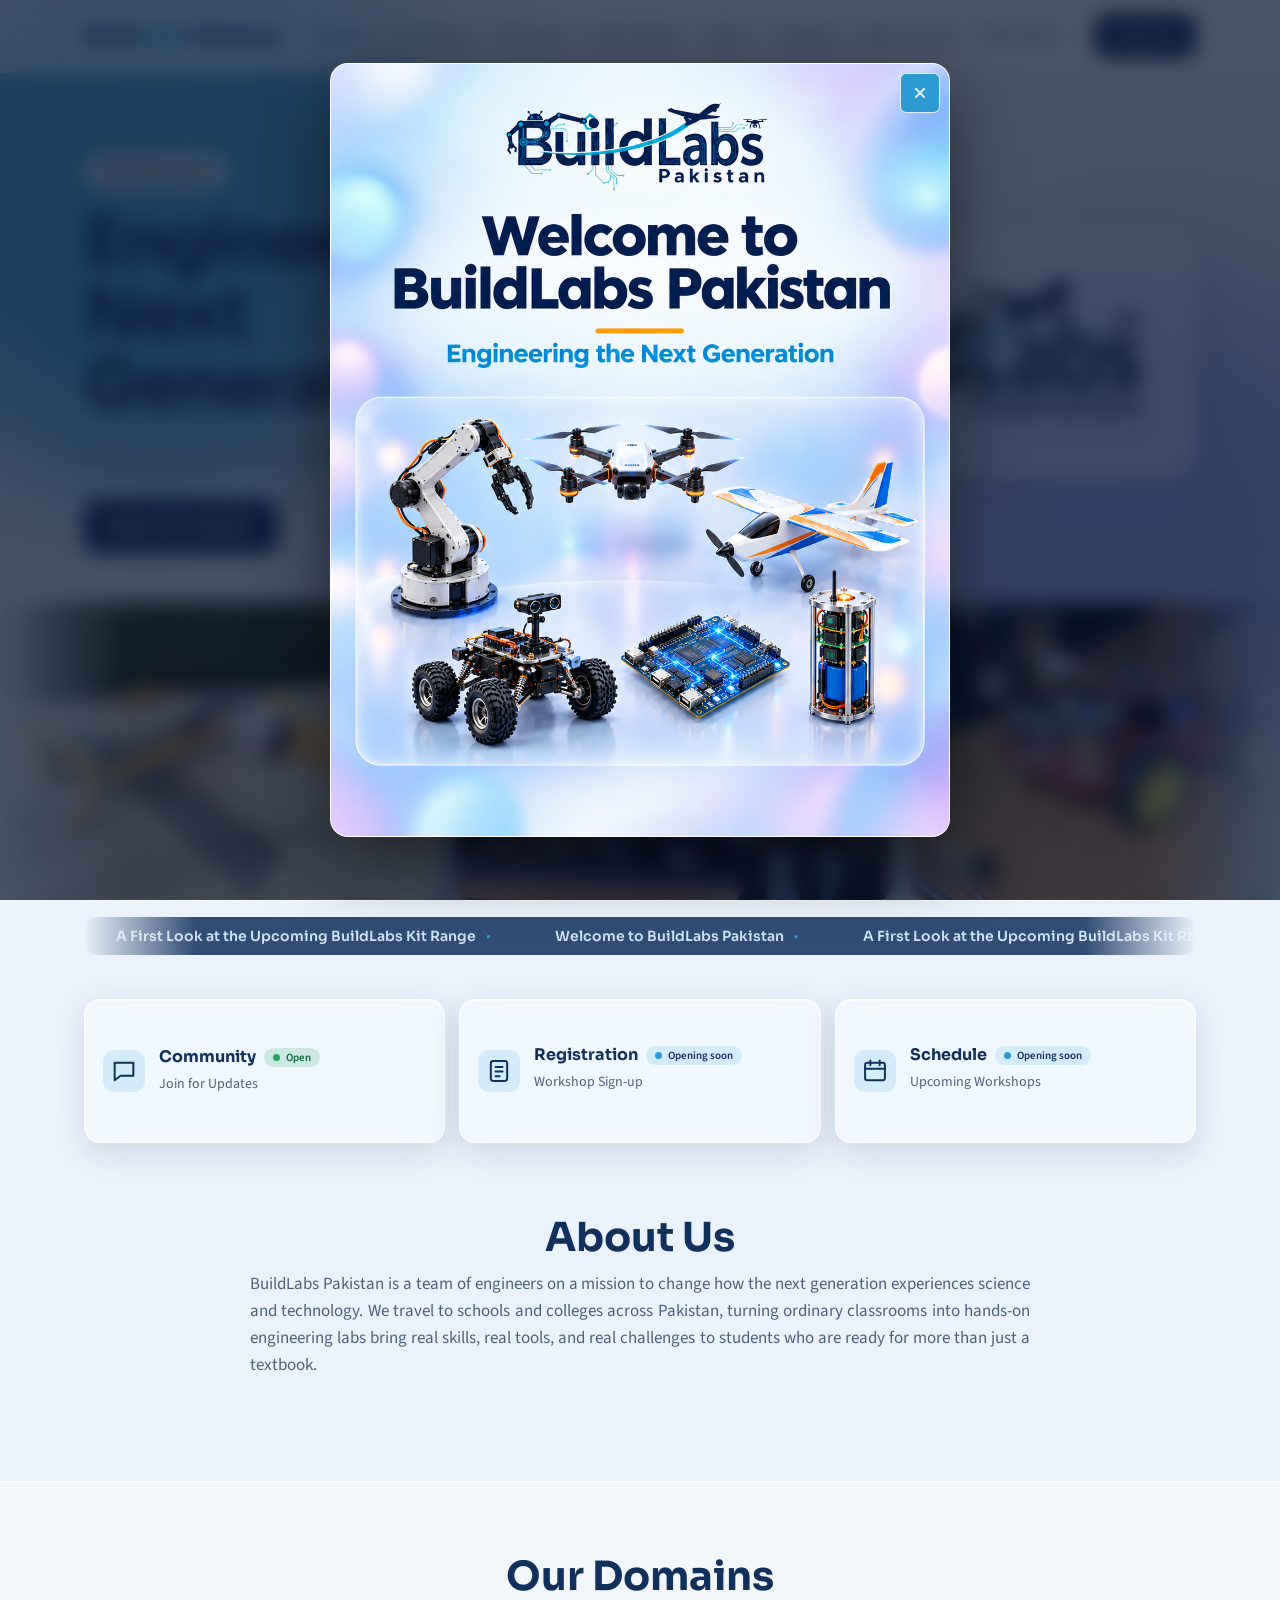
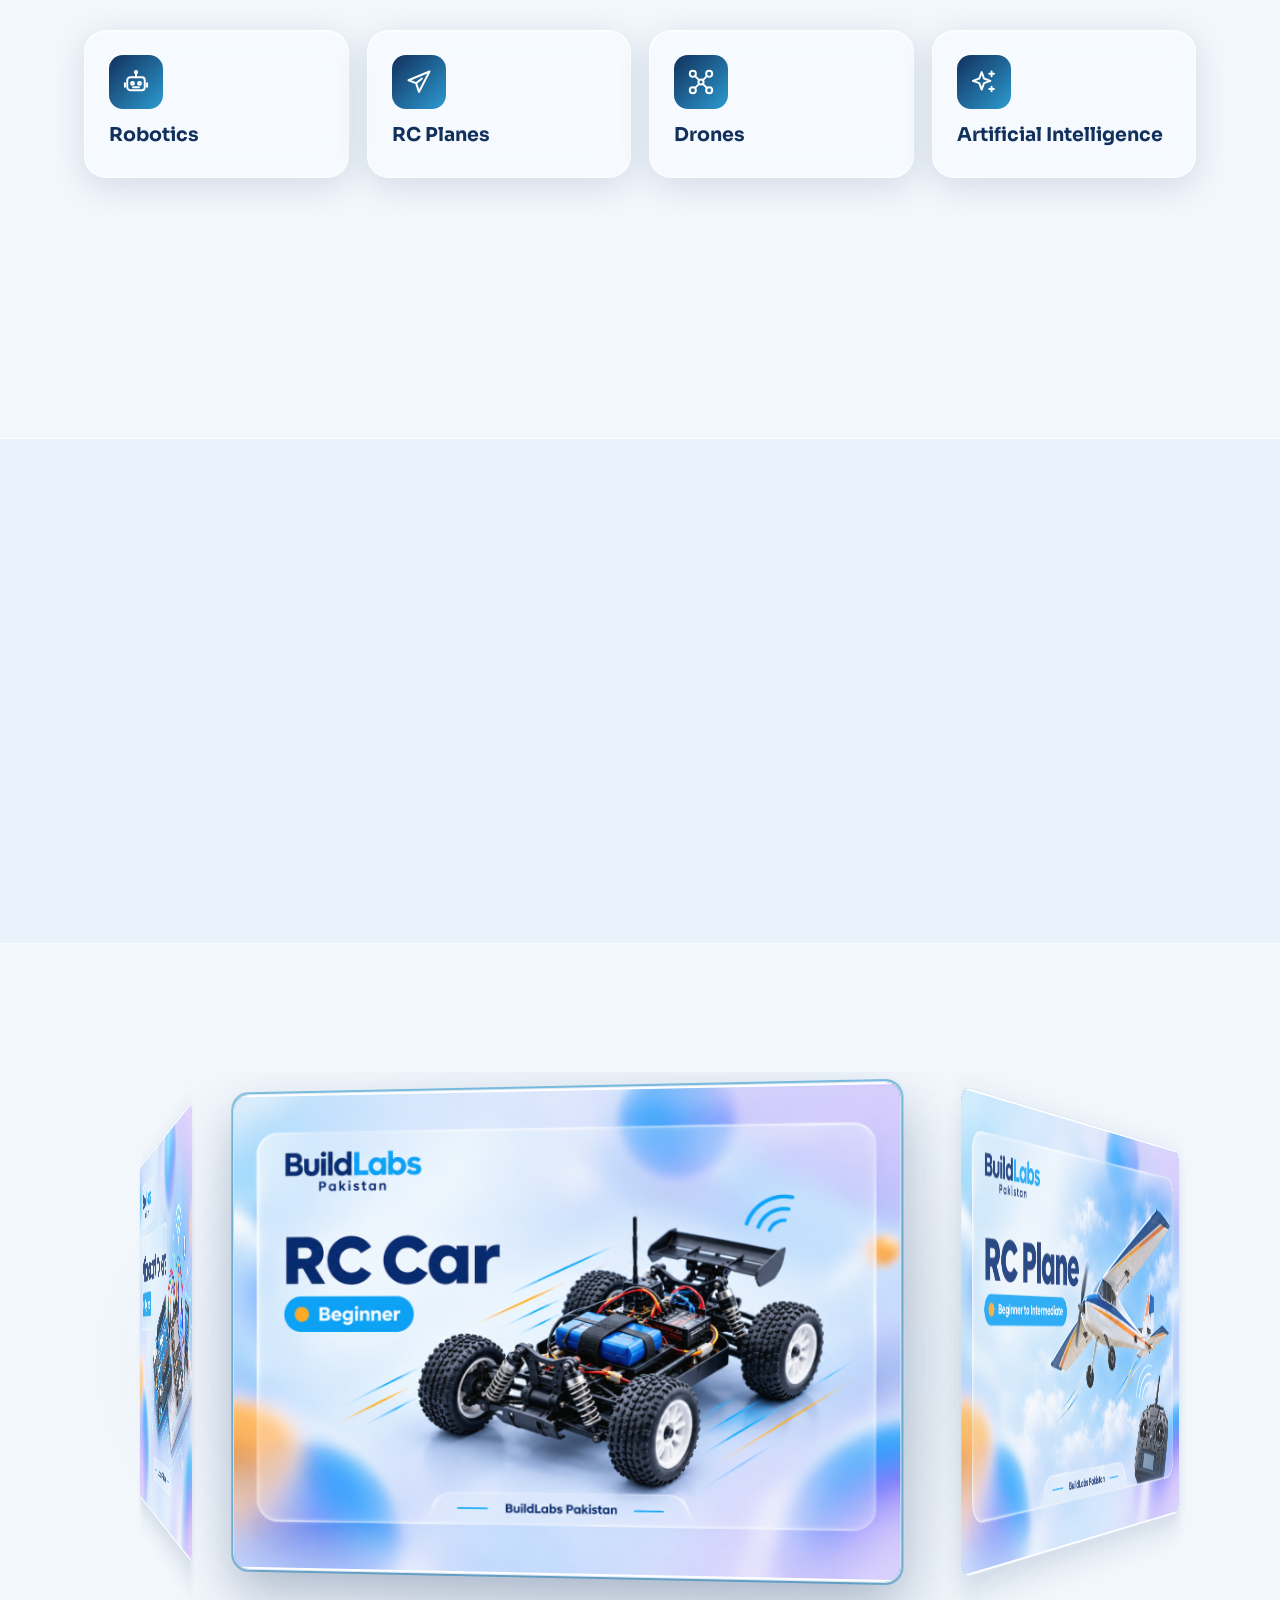
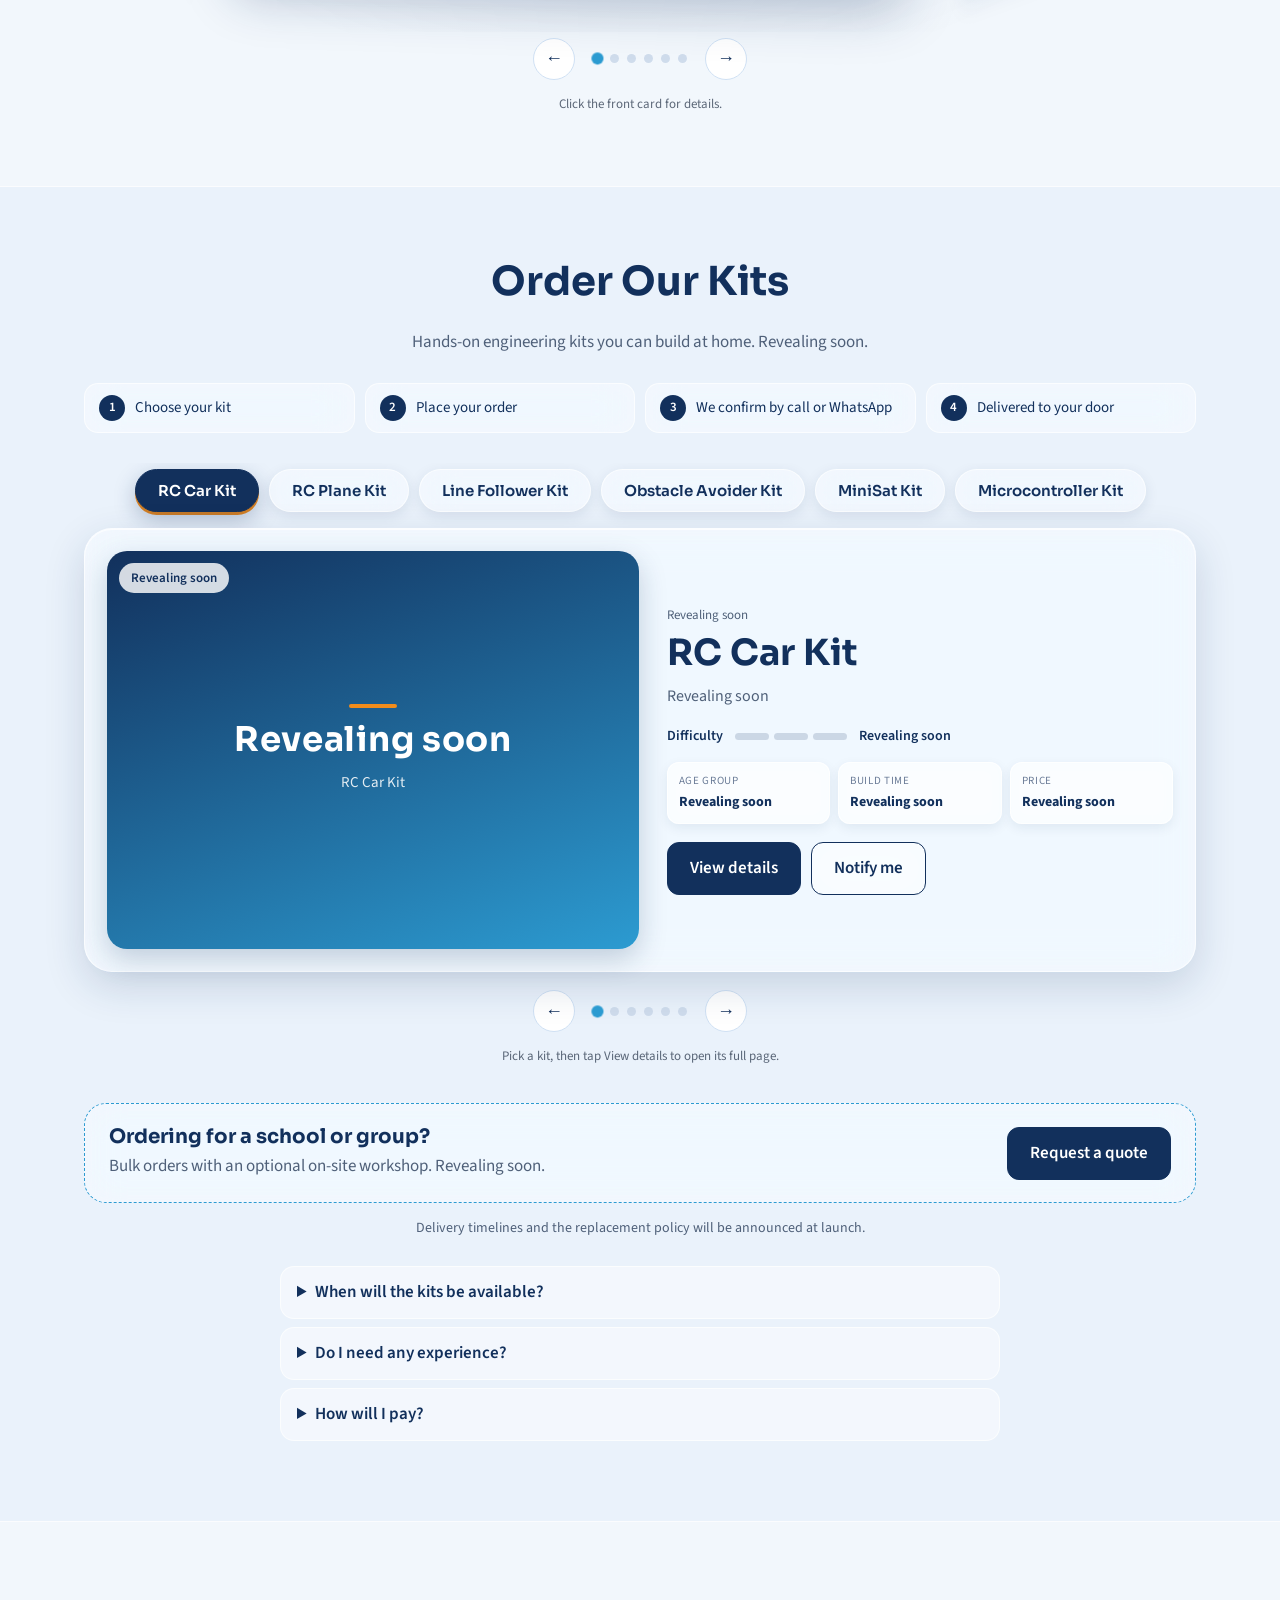
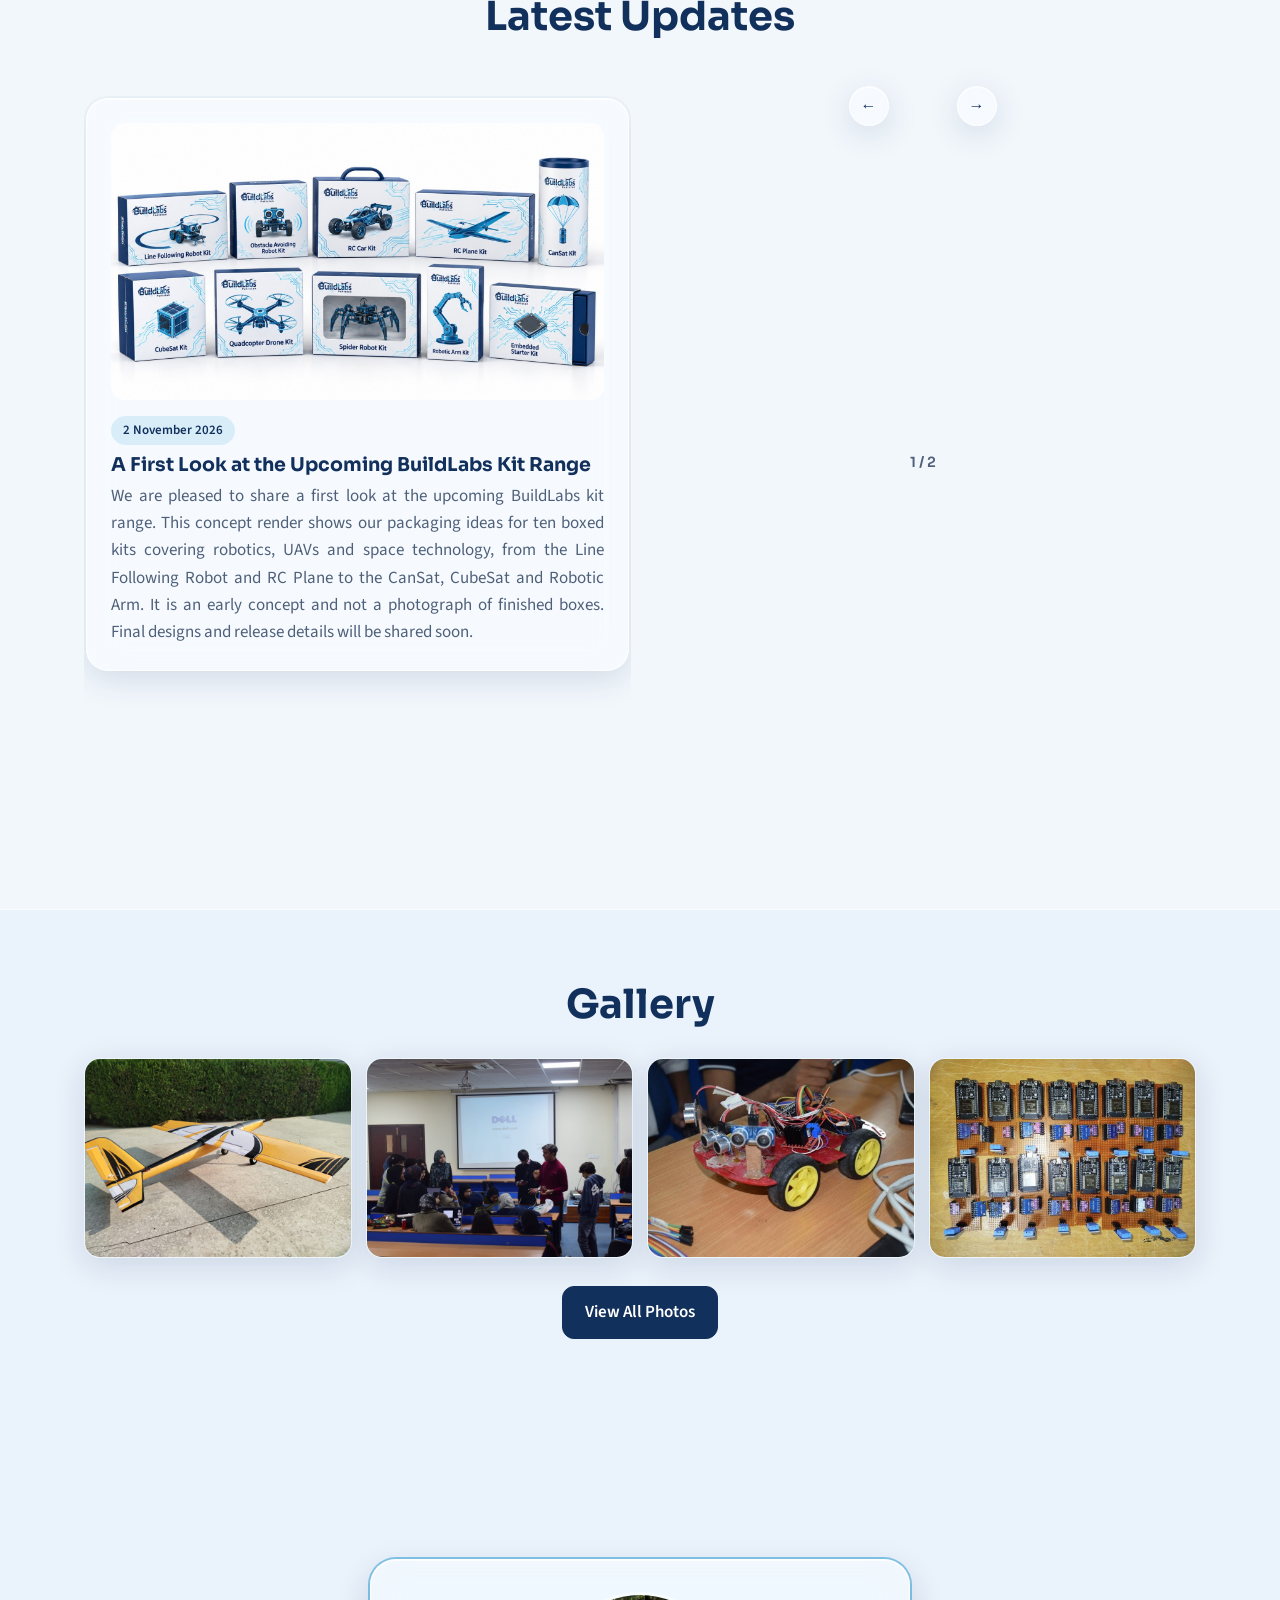
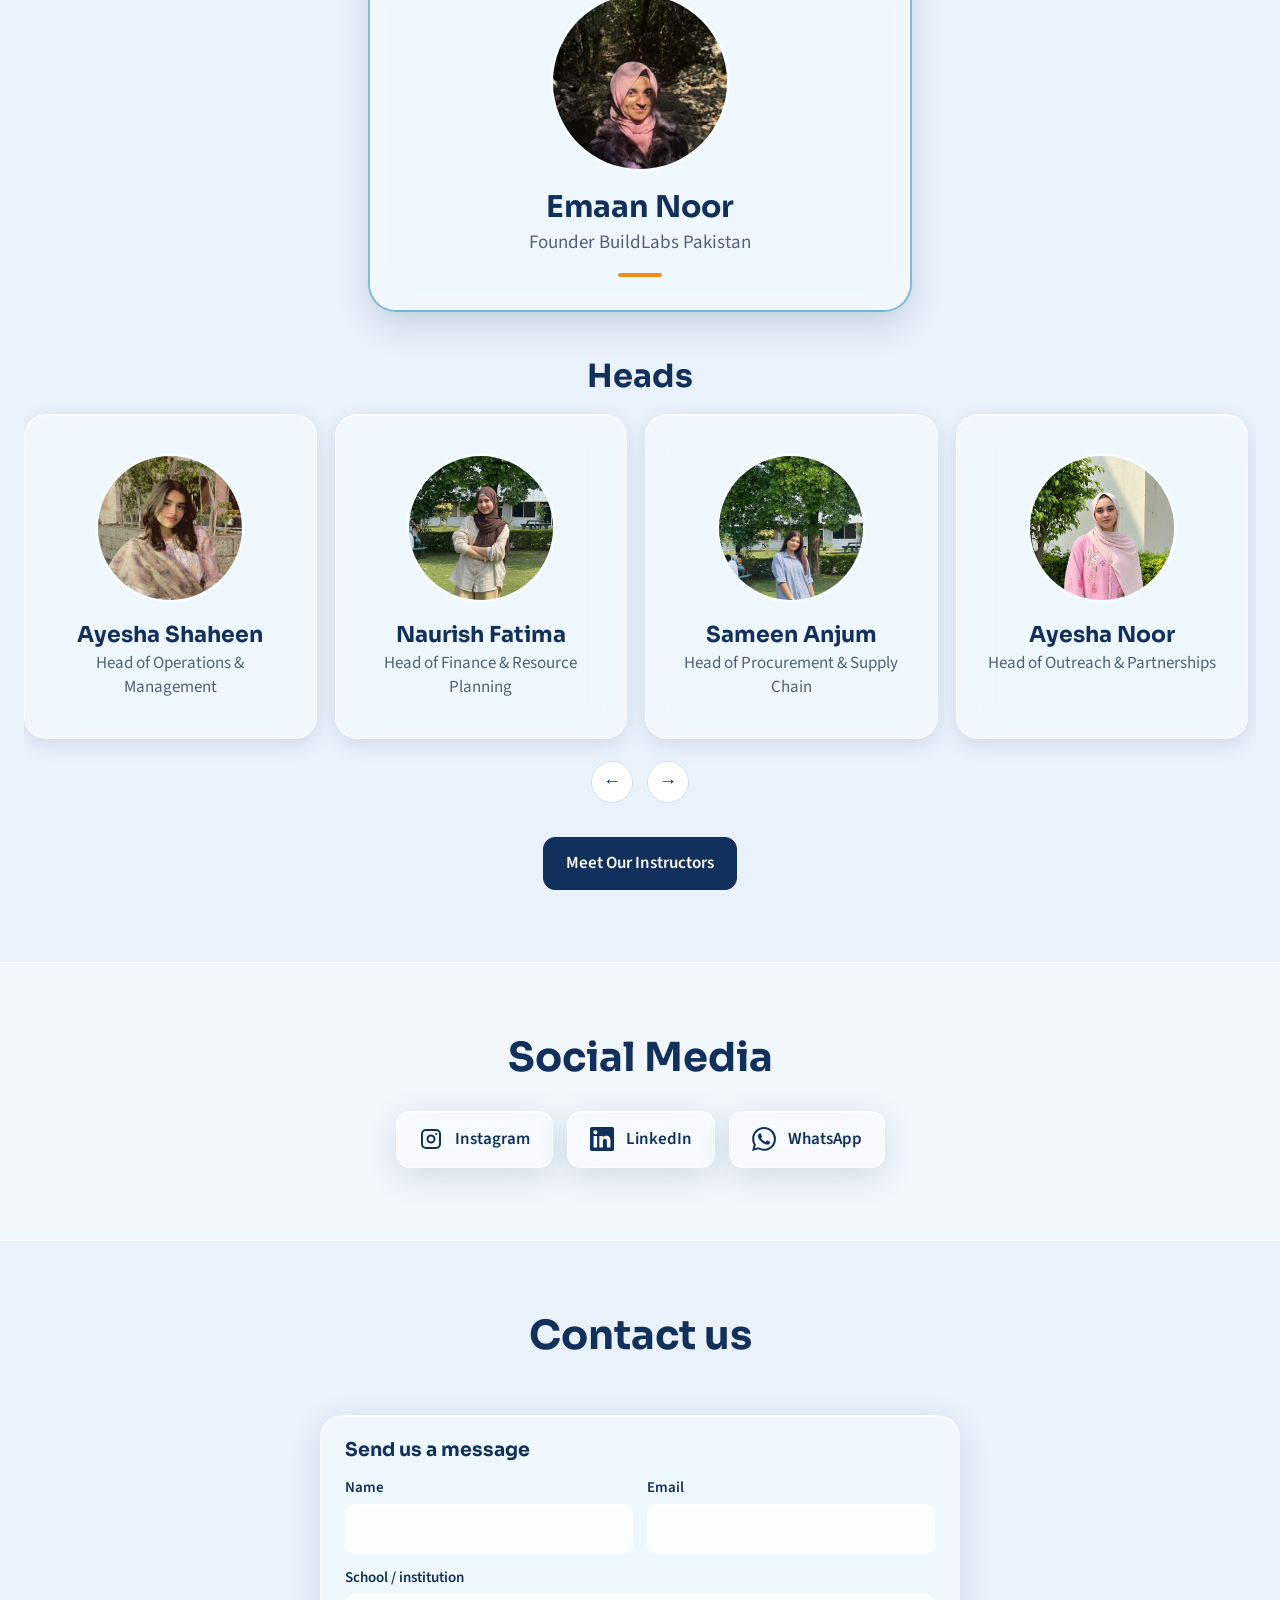
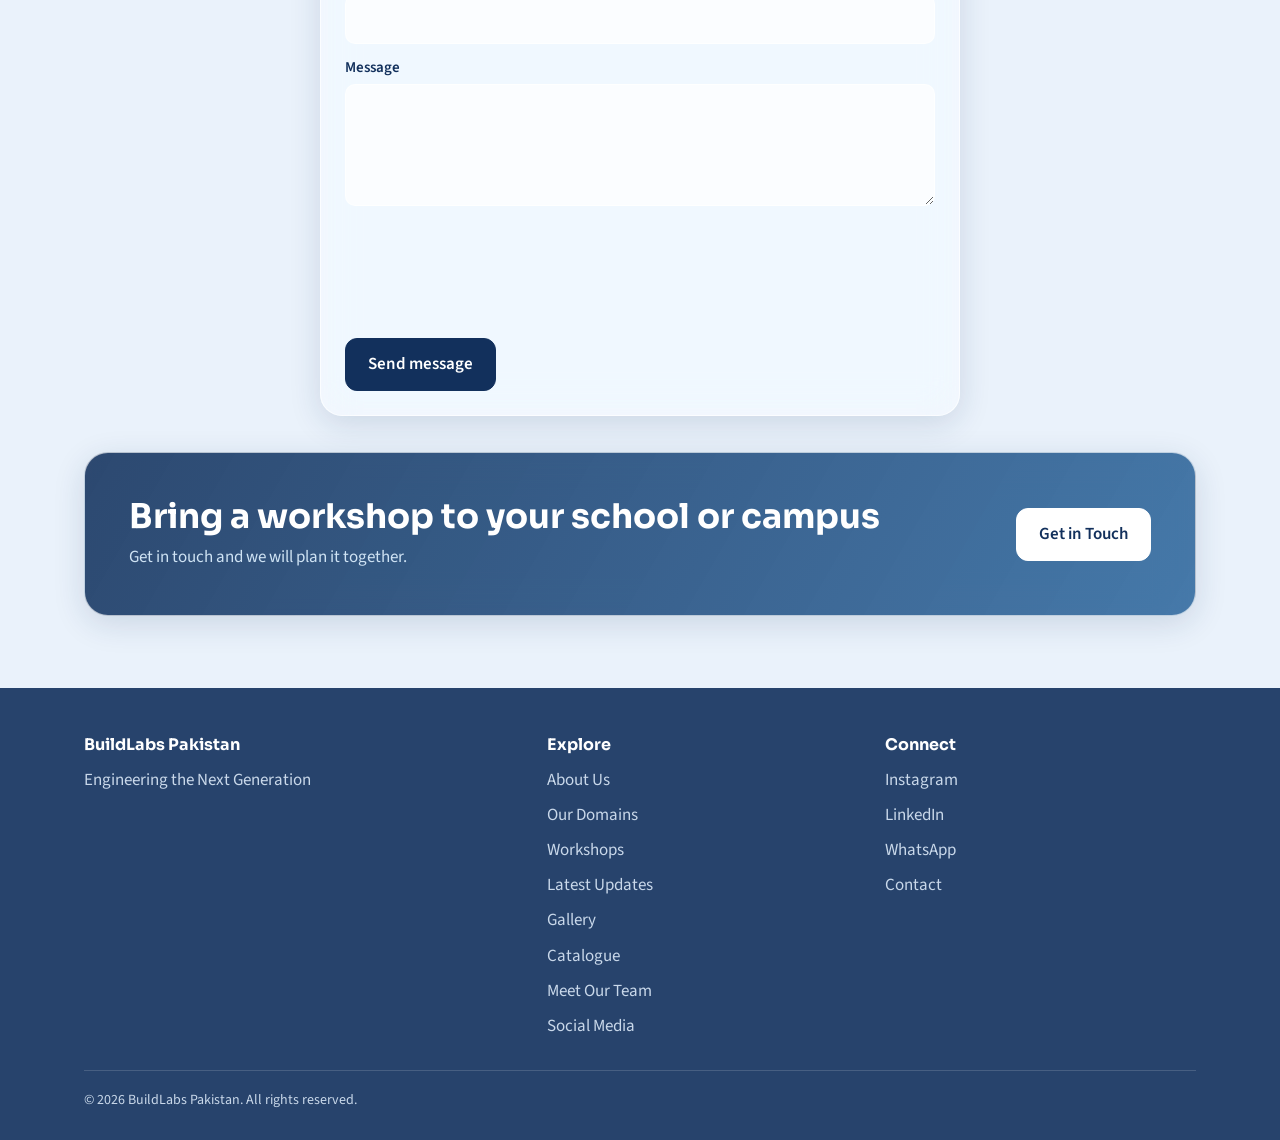
==== commit 72857fe3: "Update index.html" ====
--- a/index.html
+++ b/index.html
@@ -1124,7 +1124,7 @@
 <!-- ============ BUILDLABS WELCOME POSTER END ============ -->
  <!-- ============ BUILDLABS UPDATE IMAGE VIEWER START ============ -->
 <style>
-  #updatesGrid img{cursor:zoom-in}
+  #updates img{cursor:zoom-in}
   .uz-pop{border:0;padding:0;margin:auto;background:transparent;overflow:visible;max-width:94vw;max-height:94vh;outline:none}
   .uz-pop::backdrop{background:rgba(8,20,45,.72);-webkit-backdrop-filter:blur(10px);backdrop-filter:blur(10px)}
   .uz-pop img{display:block;width:auto;height:auto;max-width:92vw;max-height:86vh;object-fit:contain;border-radius:18px;border:1px solid rgba(255,255,255,.7);box-shadow:0 24px 70px rgba(0,0,0,.5);background:#fff}
@@ -1148,7 +1148,7 @@
   pop.addEventListener("click", function (e) { if (e.target === pop) closePop(); });
   pop.addEventListener("close", function () { document.body.style.overflow = oldOverflow; });
   document.addEventListener("click", function (e) {
-    var im = e.target.closest ? e.target.closest("#updatesGrid img") : null;
+    var im = e.target.closest ? e.target.closest("#updates img") : null;
     if (!im) return;
     e.stopPropagation();
     e.preventDefault();
--- a/assets/css/style.css
+++ b/assets/css/style.css
@@ -342,3 +342,6 @@
 .ok-err{color:#c0392b;font-size:14px;margin:6px 0 0}
 @media(max-width:860px){.ok-panel,.ok-hero{grid-template-columns:1fr;gap:18px}.ok-cols{grid-template-columns:1fr}}
 @media(max-width:520px){.ok-specs{grid-template-columns:repeat(2,1fr)}.ok-panel{padding:16px}#okBody{padding:28px 16px 20px}.ok-bar{bottom:6px}}
+/* Latest Updates: show the full picture, no cropping */
+#updates .thumb{height:auto !important;overflow:visible;background:none;animation:none}
+#updates .thumb img{width:100% !important;height:auto !important;object-fit:contain !important;opacity:1 !important;border-radius:14px;cursor:zoom-in}
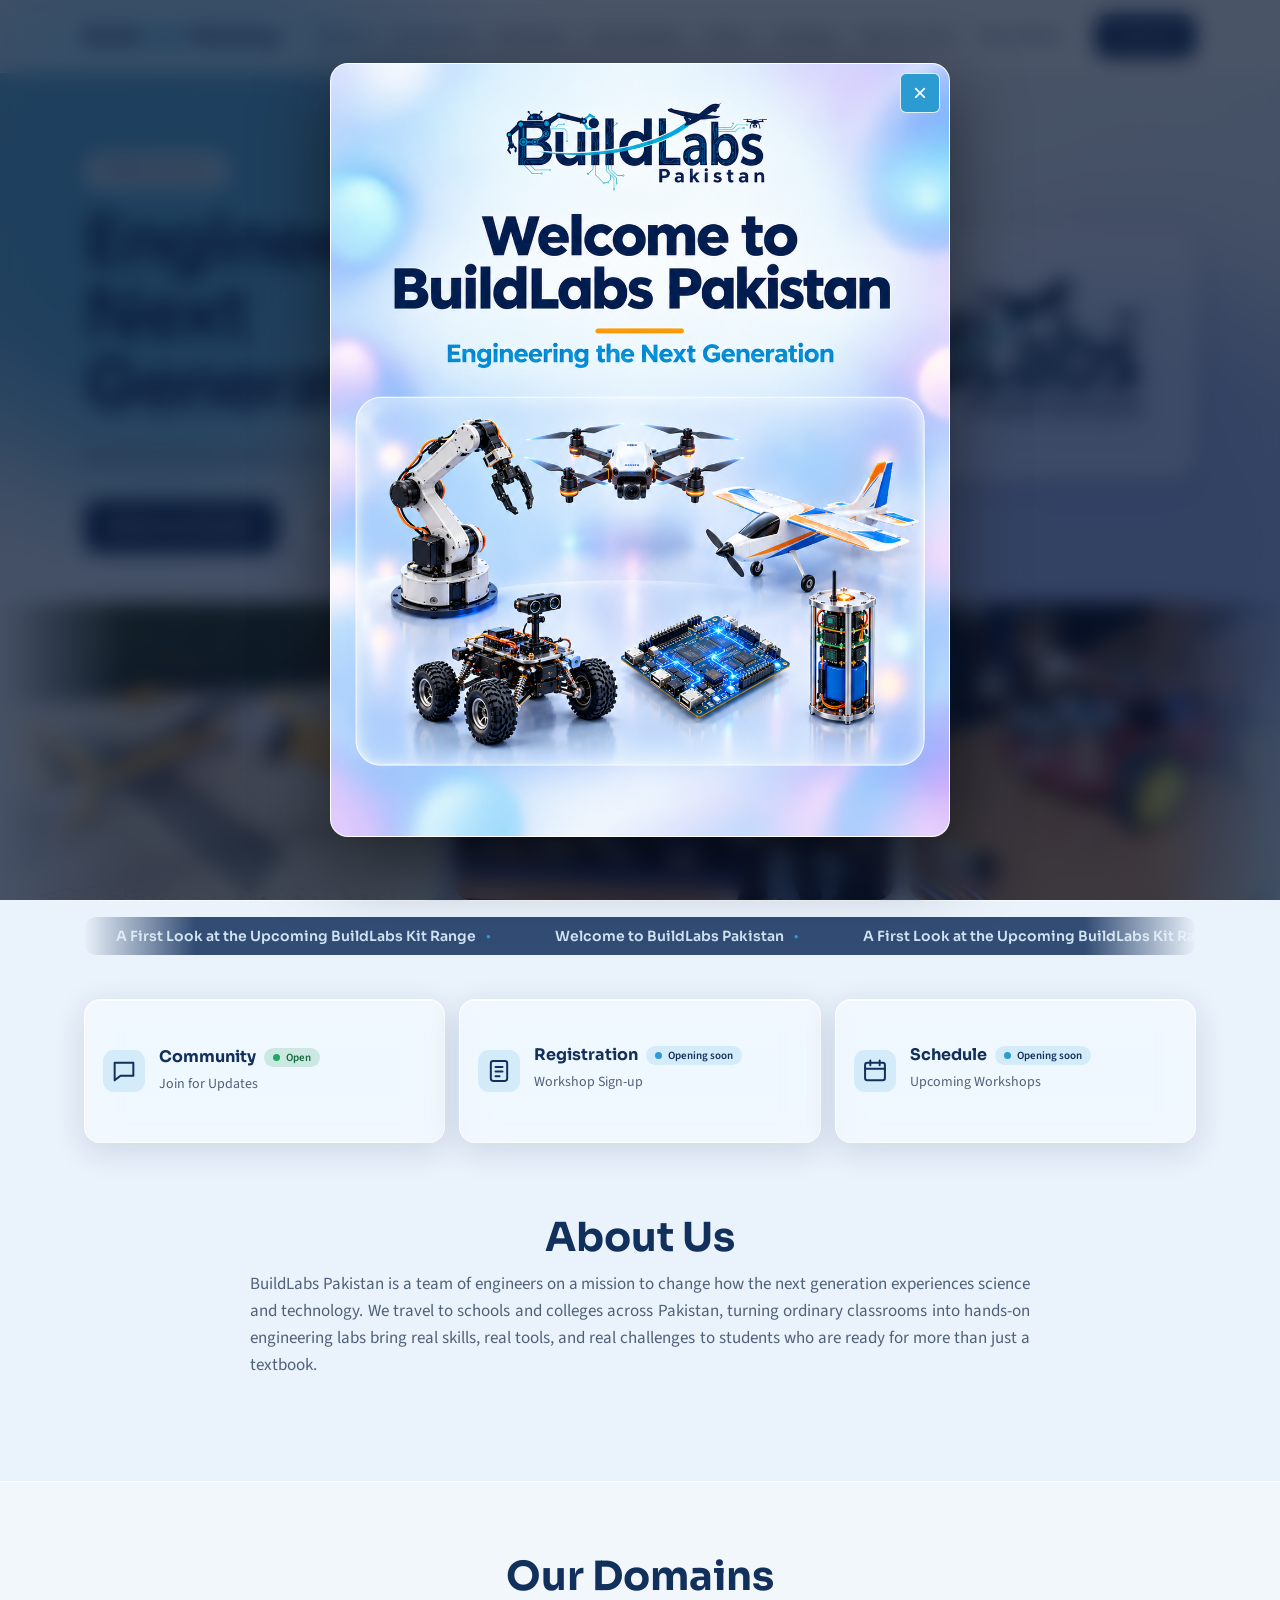
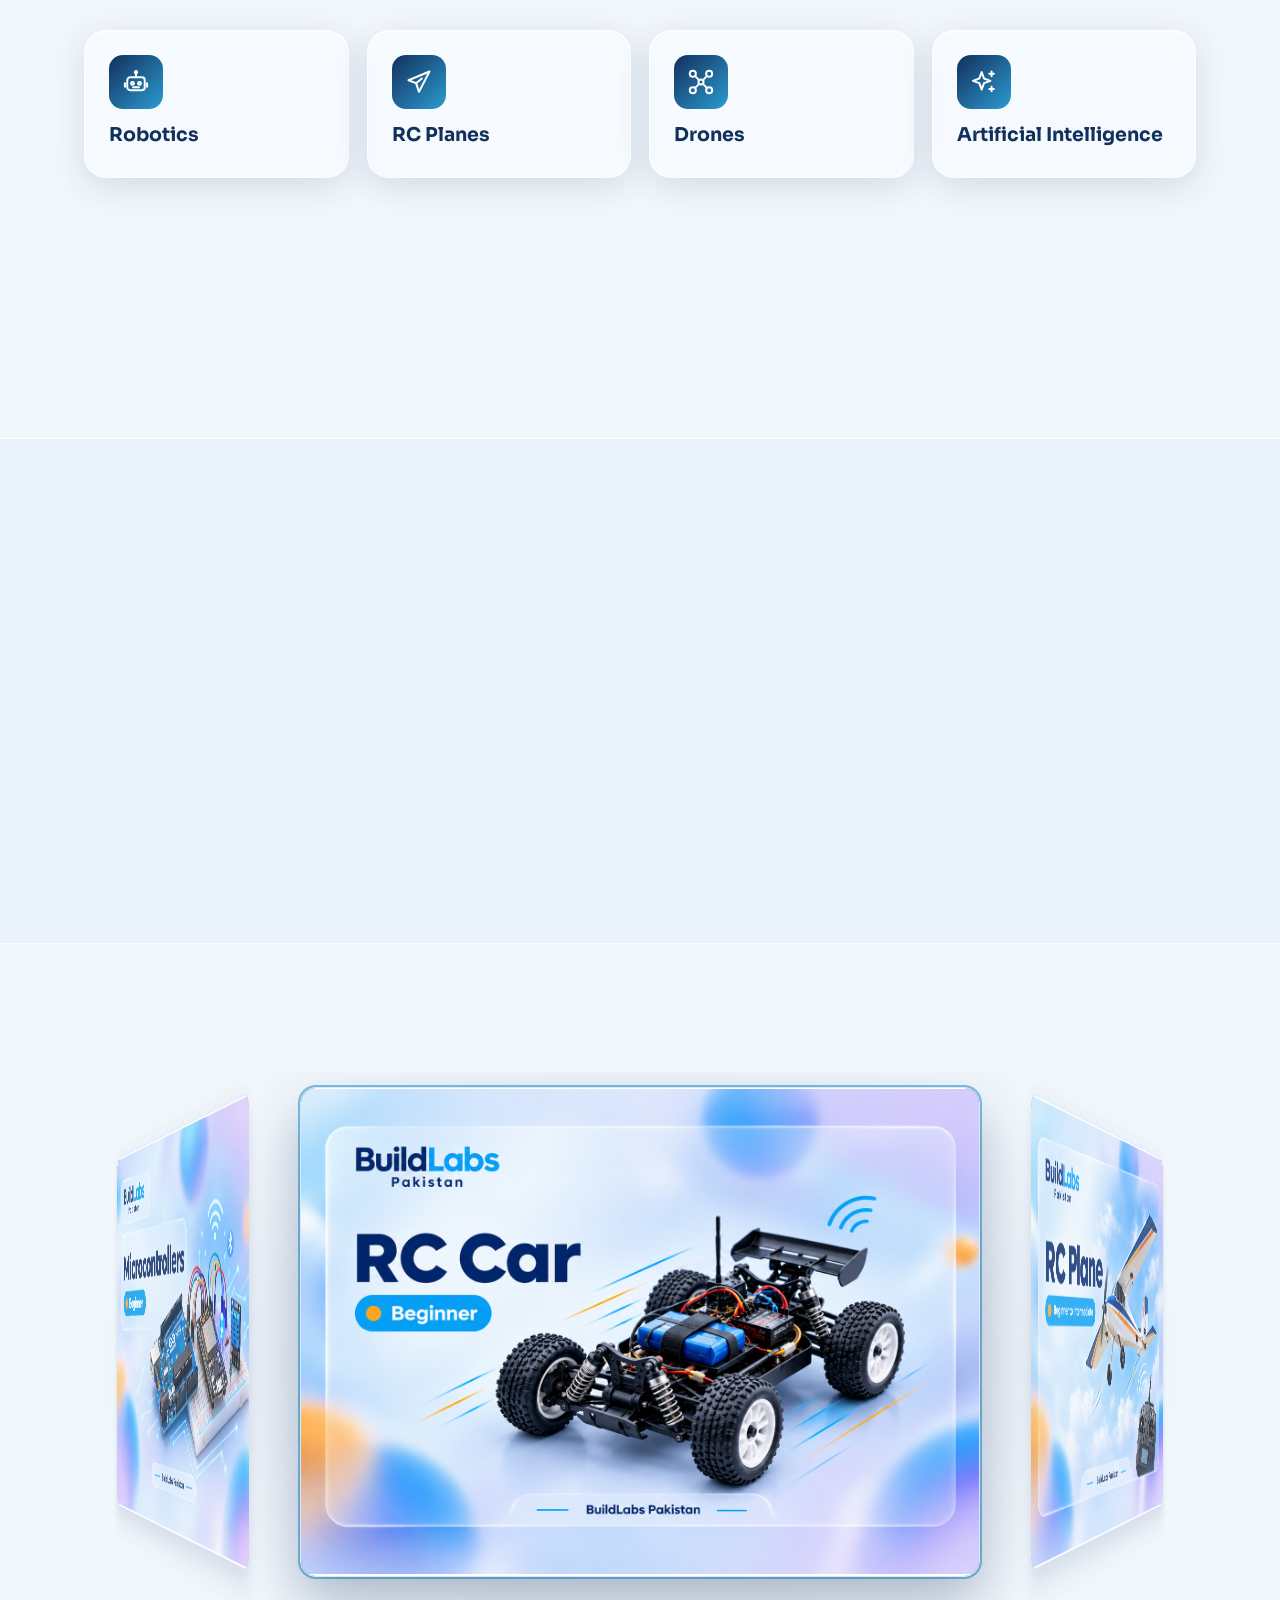
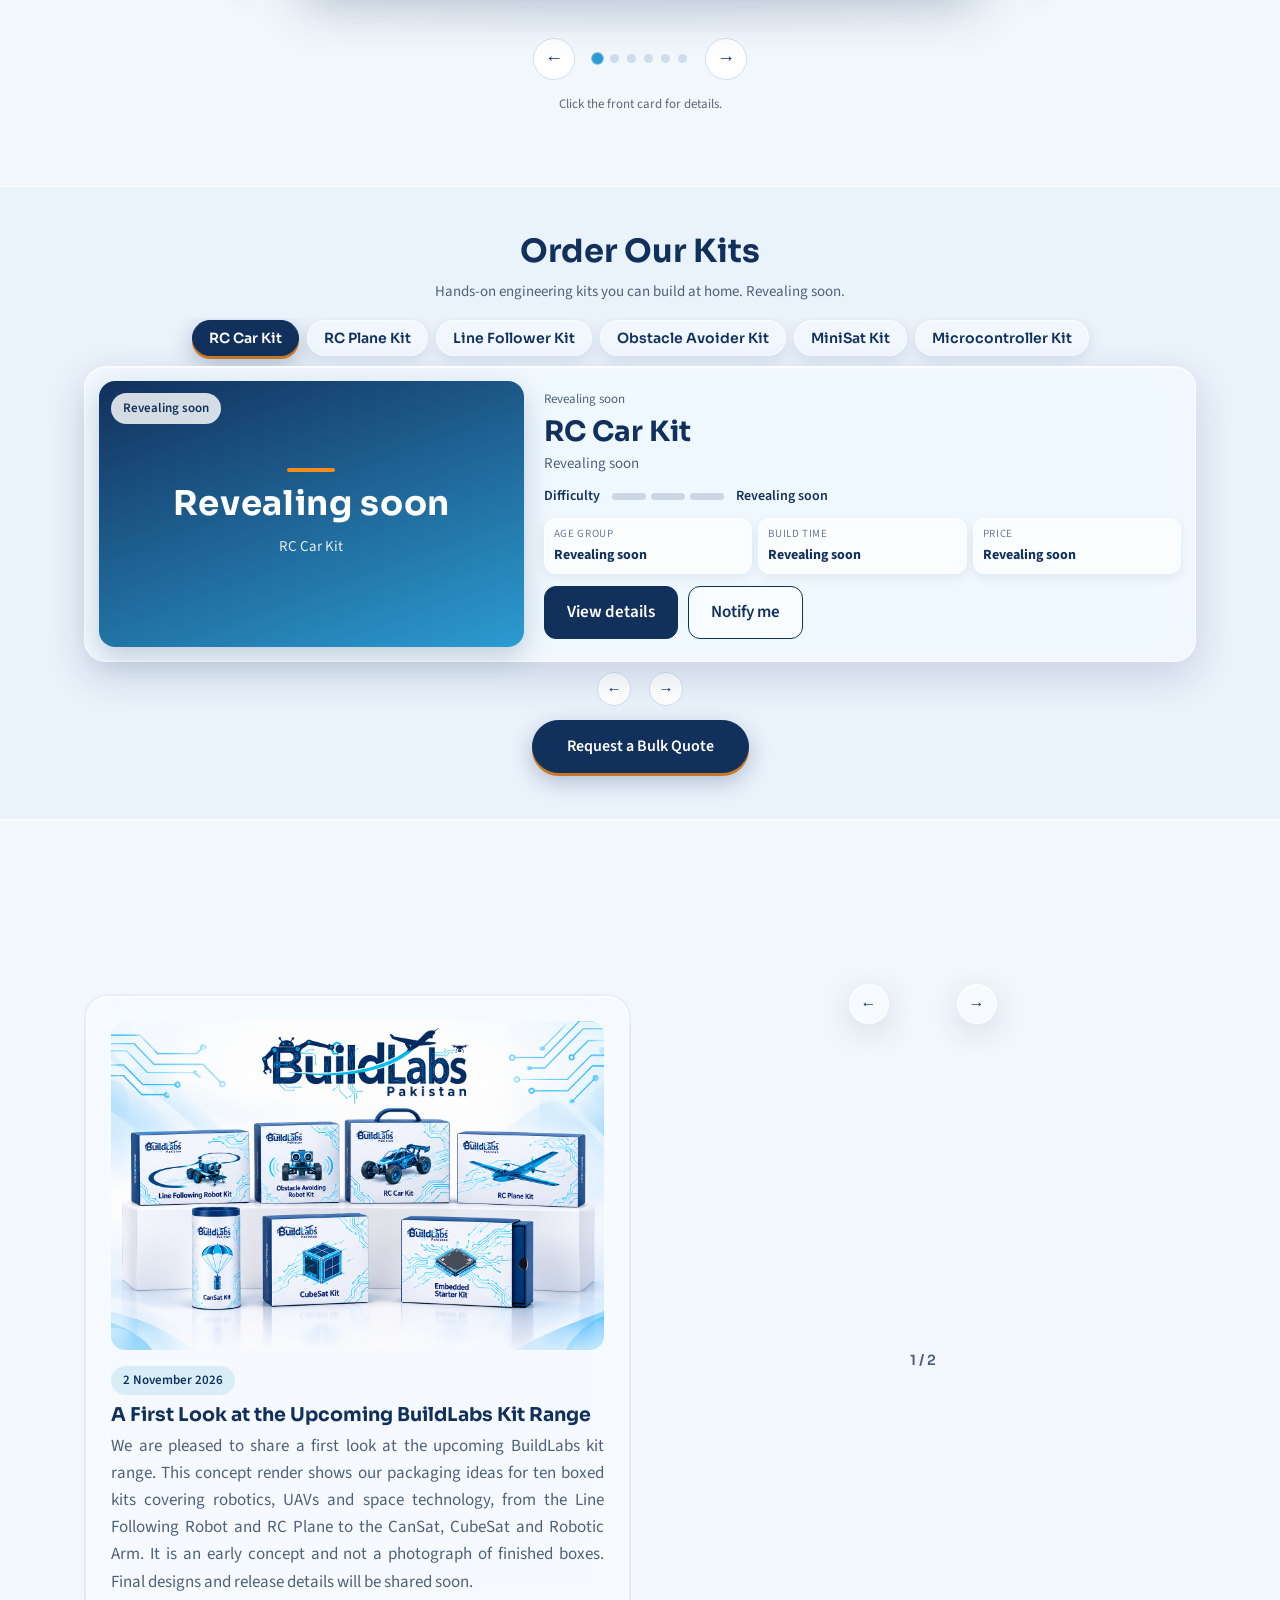
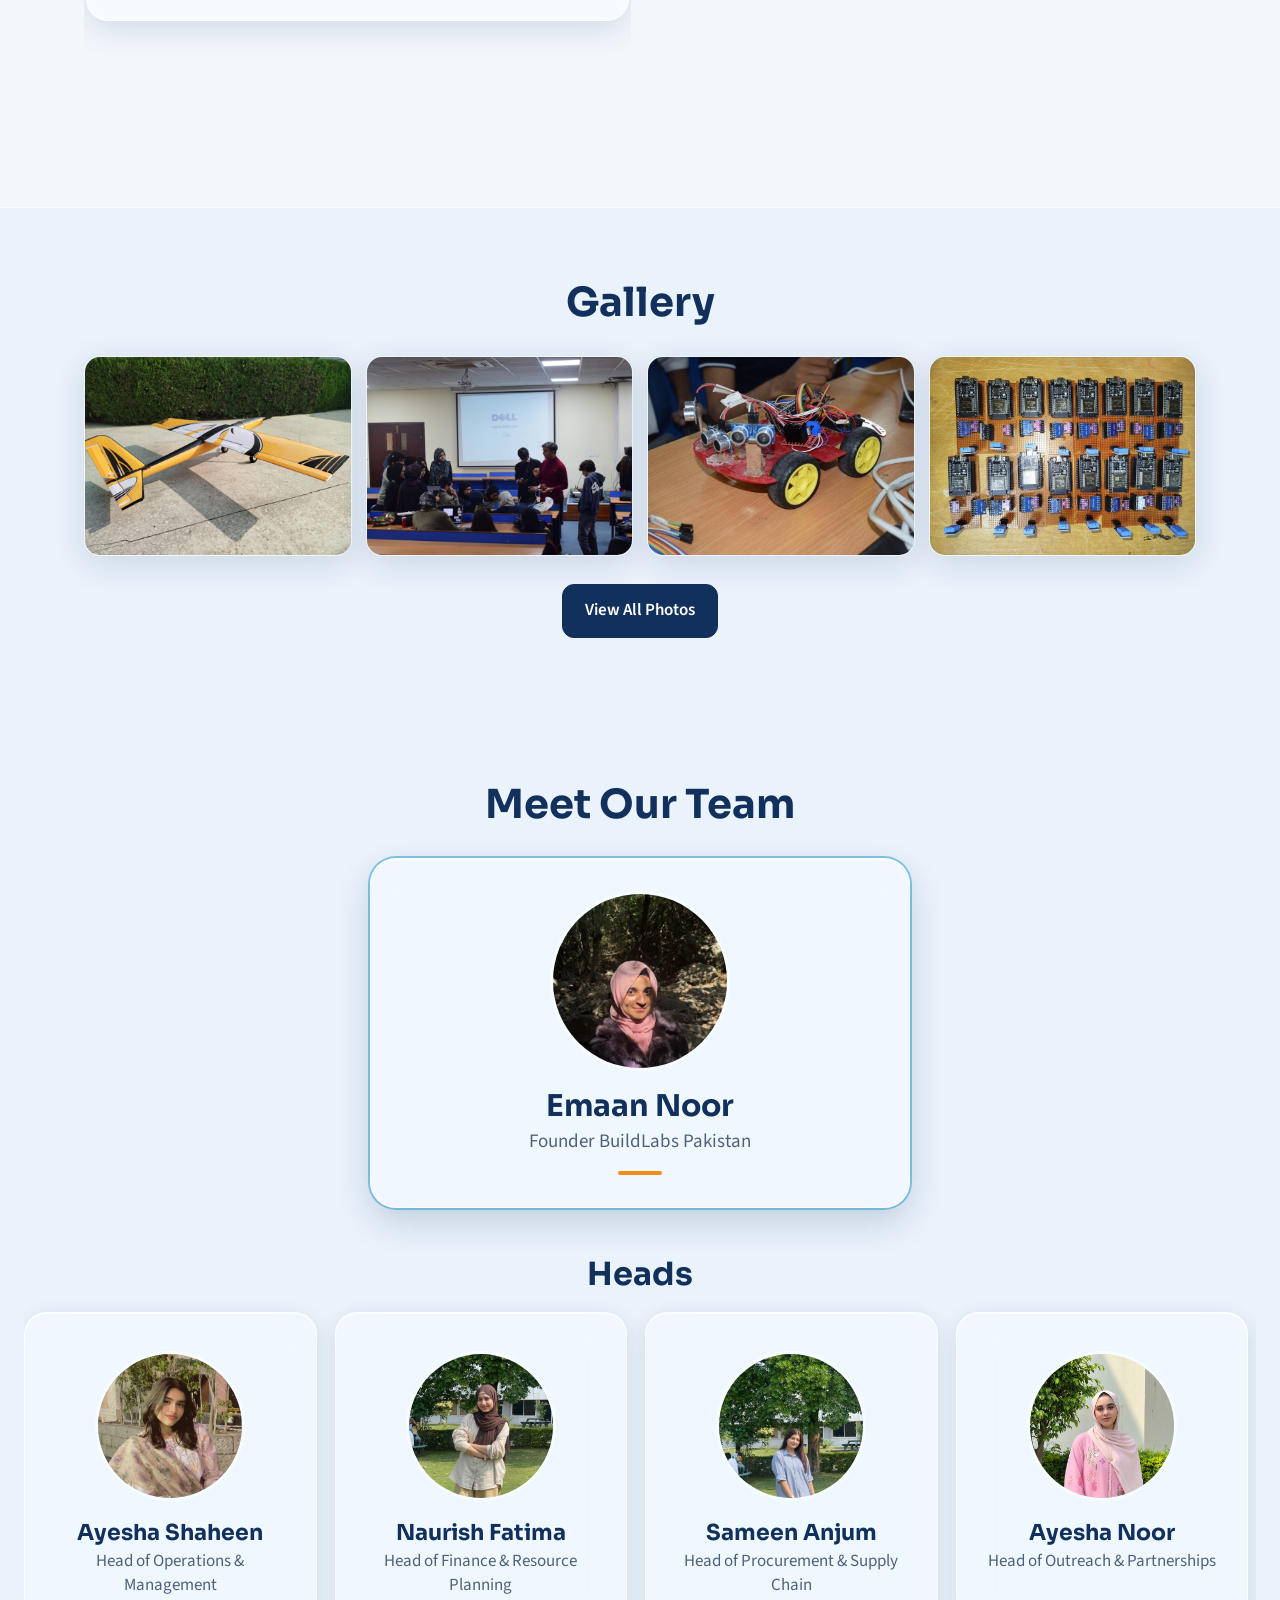
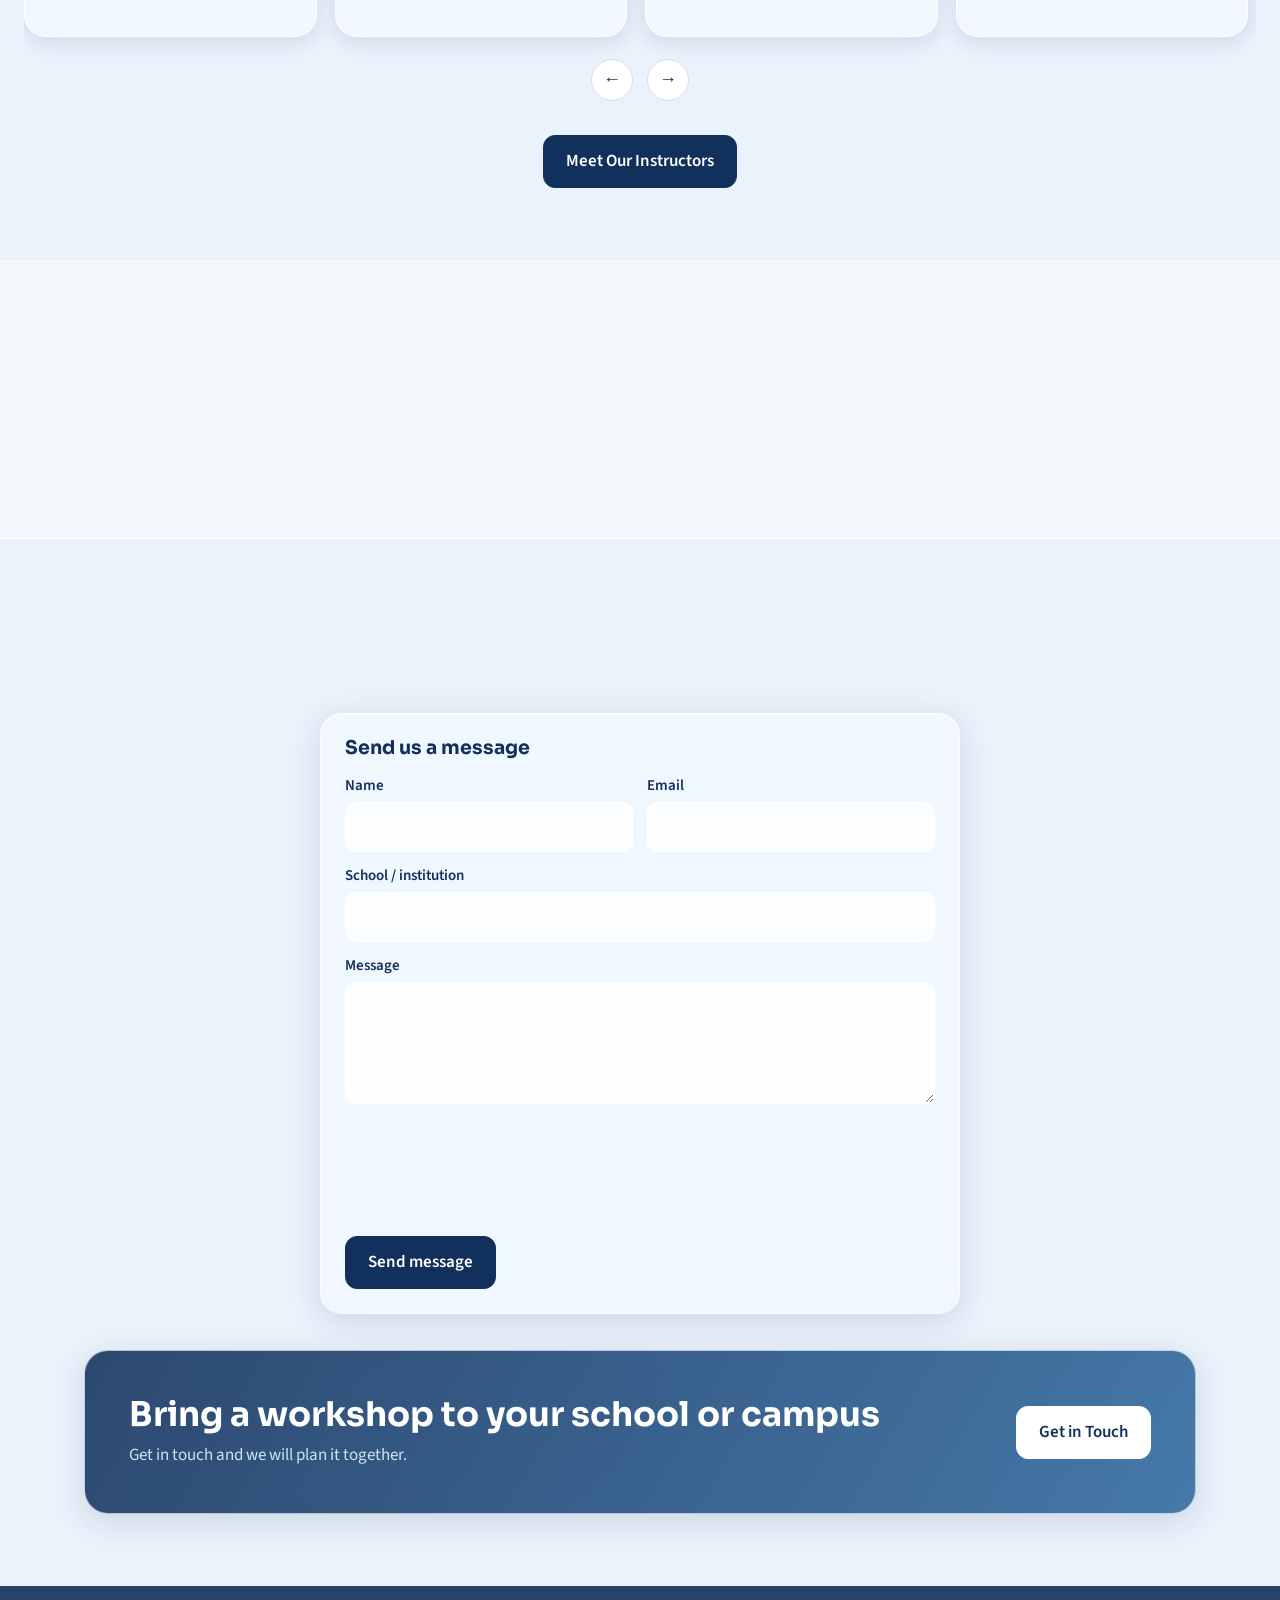
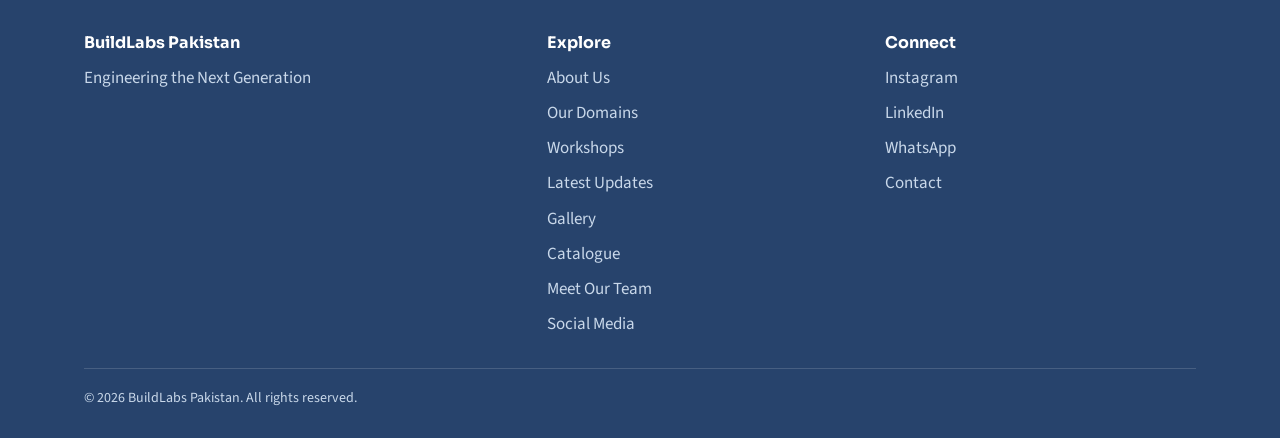
==== commit a6cf3ae8: "Update index.html" ====
--- a/index.html
+++ b/index.html
@@ -1173,5 +1173,114 @@
 })();
 </script>
 <!-- ============ BUILDLABS SECTION ORDER END ============ -->
+<!-- ============ BUILDLABS BULK QUOTE START ============ -->
+<style>
+  .ok-bulk{justify-content:center !important}
+  #okBulkBtn{padding:13px 34px;border-radius:999px;font-size:16px;box-shadow:0 8px 22px rgba(18,48,92,.28),0 3px 0 #f28c1b}
+  .qt-pop{width:min(640px,94vw)}
+  #qtBody{max-height:90vh;overflow:auto;padding:30px 26px 26px}
+  #qtBody h3{margin:0 0 6px;font-size:24px;color:#12305c}
+  #qtBody h4{margin:18px 0 8px;font-size:12px;letter-spacing:.08em;text-transform:uppercase;color:#6a7b97}
+  #qtBody p{margin:0 0 12px;color:#4a5b78;line-height:1.6}
+  .qt-grid{display:grid;grid-template-columns:1fr 1fr;gap:10px}
+  .qt-grid label,.qt-full{display:block;font-size:13px;font-weight:600;color:#12305c}
+  .qt-full{margin-top:10px}
+  #qtBody input:not([type=checkbox]),#qtBody select,#qtBody textarea{display:block;width:100%;margin-top:4px;padding:10px 12px;border:1px solid rgba(255,255,255,.9);border-radius:10px;font:inherit;font-weight:400;background:rgba(255,255,255,.8);color:#12305c}
+  #qtBody input:focus,#qtBody select:focus,#qtBody textarea:focus{outline:none;border-color:#2c9bd1;box-shadow:0 0 0 3px rgba(44,155,209,.2)}
+  .qt-kits{display:grid;grid-template-columns:1fr 1fr;gap:8px}
+  .qt-kit{display:flex;align-items:center;justify-content:space-between;gap:8px;padding:7px 10px;border-radius:12px;background:rgba(255,255,255,.55);border:1px solid rgba(255,255,255,.85);font-size:14px;color:#12305c}
+  .qt-kit input{width:64px !important;margin:0 !important;padding:6px 8px !important;text-align:center}
+  .qt-err{color:#c0392b;font-size:14px;margin:10px 0 0;min-height:20px}
+  .qt-act{display:flex;gap:10px;justify-content:flex-end;margin-top:10px}
+  @media(max-width:560px){.qt-grid,.qt-kits{grid-template-columns:1fr}#qtBody{padding:28px 16px 20px}}
+</style>
+<dialog class="ok-pop qt-pop" id="qtPop" aria-label="Request a bulk quote">
+  <button type="button" class="ok-x" id="qtX" aria-label="Close">&times;</button>
+  <div id="qtBody"></div>
+</dialog>
+<script>
+(function () {
+  var pop = document.getElementById("qtPop"), body = document.getElementById("qtBody");
+  var btn = document.getElementById("okBulkBtn");
+  if (!pop || !body || !btn) return;
+  btn.textContent = "Request a Bulk Quote";
+  var KITS = ["Line Following Robot","Obstacle Avoiding Robot","RC Car","RC Plane","CanSat","CubeSat","Quadcopter Drone","Spider Robot","Robotic Arm","Embedded Starter Kit"];
+  var old = "";
+  function render() {
+    body.innerHTML =
+      "<h3>Request a Bulk Quote</h3>" +
+      "<p>Ordering for a school, college or group? Tell us what you need and we will send you a quotation.</p>" +
+      '<form id="qtForm" novalidate>' +
+      '<input type="checkbox" name="botcheck" style="display:none" tabindex="-1" autocomplete="off">' +
+      '<h4>Your details</h4><div class="qt-grid">' +
+      '<label>Full name<input name="name" required autocomplete="name"></label>' +
+      '<label>School / organisation<input name="org" required></label>' +
+      '<label>Phone / WhatsApp<input name="phone" type="tel" required autocomplete="tel"></label>' +
+      '<label>Email<input name="email" type="email" required autocomplete="email"></label>' +
+      '<label>City<input name="city" required></label>' +
+      '<label>Needed by (optional)<input name="needed" type="date"></label></div>' +
+      '<h4>Kits and quantity</h4><div class="qt-kits">' +
+      KITS.map(function (k, i) { return '<div class="qt-kit"><span>' + k + '</span><input type="number" min="0" step="1" value="0" data-kit="' + k + '" aria-label="Quantity of ' + k + '"></div>'; }).join("") +
+      "</div>" +
+      '<h4>Extras</h4><div class="qt-grid">' +
+      '<label>On-site workshop?<select name="workshop"><option>No, kits only</option><option>Yes, kits and workshop</option><option>Not sure yet</option></select></label>' +
+      '<label>Delivery address / area<input name="address"></label></div>' +
+      '<label class="qt-full">Anything else we should know?<textarea name="notes" rows="3" placeholder="Number of students, age group, budget, special requests"></textarea></label>' +
+      '<p class="qt-err" id="qtErr"></p>' +
+      '<div class="qt-act"><button type="button" class="btn ghost" id="qtCancel">Cancel</button><button type="submit" class="btn primary">Send request</button></div></form>';
+  }
+  function open() {
+    render();
+    old = document.body.style.overflow;
+    document.body.style.overflow = "hidden";
+    body.scrollTop = 0;
+    if (pop.showModal) pop.showModal(); else pop.setAttribute("open", "");
+  }
+  function close() {
+    if (pop.close) pop.close(); else pop.removeAttribute("open");
+    document.body.style.overflow = old;
+  }
+  document.getElementById("qtX").addEventListener("click", close);
+  pop.addEventListener("click", function (e) { if (e.target === pop) close(); });
+  pop.addEventListener("close", function () { document.body.style.overflow = old; });
+  document.addEventListener("click", function (e) {
+    if (e.target.closest && e.target.closest("#okBulkBtn")) {
+      e.stopPropagation(); e.preventDefault(); open();
+    } else if (e.target.id === "qtCancel") close();
+  }, true);
+  pop.addEventListener("submit", function (e) {
+    e.preventDefault();
+    var f = e.target, err = document.getElementById("qtErr");
+    if (!f.reportValidity()) return;
+    var d = {}; new FormData(f).forEach(function (v, k) { d[k] = v; });
+    if (d.botcheck) return;
+    var lines = [], total = 0;
+    f.querySelectorAll("[data-kit]").forEach(function (i) {
+      var q = parseInt(i.value, 10) || 0;
+      if (q > 0) { lines.push(q + " x " + i.getAttribute("data-kit")); total += q; }
+    });
+    if (!total) { err.textContent = "Please enter a quantity for at least one kit."; return; }
+    err.textContent = "Sending...";
+    var ref = "BQ-" + Date.now().toString(36).toUpperCase();
+    var msg = "Bulk quote request " + ref + "\n\nKits:\n" + lines.join("\n") + "\nTotal kits: " + total +
+      "\n\nName: " + d.name + "\nOrganisation: " + d.org + "\nPhone: " + d.phone + "\nEmail: " + d.email +
+      "\nCity: " + d.city + (d.needed ? "\nNeeded by: " + d.needed : "") + "\nWorkshop: " + d.workshop +
+      (d.address ? "\nAddress: " + d.address : "") + (d.notes ? "\nNotes: " + d.notes : "");
+    fetch("content/site.json?v=" + Date.now()).then(function (r) { return r.json(); }).then(function (s) {
+      if (!s.web3formsKey) throw 0;
+      return fetch("https://api.web3forms.com/submit", {
+        method: "POST",
+        headers: { "Content-Type": "application/json", Accept: "application/json" },
+        body: JSON.stringify({ access_key: s.web3formsKey, subject: "BuildLabs bulk quote " + ref, from_name: "BuildLabs Website", name: d.name, email: d.email, phone: d.phone, message: msg })
+      });
+    }).then(function (r) { return r.json(); }).then(function (j) {
+      if (!j.success) throw 0;
+      body.innerHTML = "<h3>Request received</h3><p>Thank you. Your reference is <b>" + ref + "</b>. We will review your request and send your quotation by email, call or WhatsApp.</p>" +
+        '<div class="qt-act"><button type="button" class="btn primary" id="qtCancel">Close</button></div>';
+    }).catch(function () { err.textContent = "Could not send. Please check your connection and try again, or use the contact form."; });
+  });
+})();
+</script>
+<!-- ============ BUILDLABS BULK QUOTE END ============ -->
 </body>
 </html>
--- a/assets/css/style.css
+++ b/assets/css/style.css
@@ -345,3 +345,59 @@
 /* Latest Updates: show the full picture, no cropping */
 #updates .thumb{height:auto !important;overflow:visible;background:none;animation:none}
 #updates .thumb img{width:100% !important;height:auto !important;object-fit:contain !important;opacity:1 !important;border-radius:14px;cursor:zoom-in}
+/* ===== Order Our Kits: compact layout ===== */
+#order-kits{padding:46px 0}
+#order-kits .head{margin-bottom:8px}
+#order-kits .head h2{font-size:clamp(24px,3vw,32px)}
+.ok-sub{margin:0 auto 14px;font-size:15px}
+
+/* steps: one slim row */
+.ok-steps{grid-template-columns:repeat(4,1fr);gap:8px;margin-bottom:14px}
+.ok-steps li{padding:7px 10px;font-size:13px;gap:8px;border-radius:12px}
+.ok-steps li::before{width:22px;height:22px;font-size:12px}
+
+/* kit tabs */
+.ok-tabs{gap:8px;padding:2px 4px 10px}
+.ok-tab{padding:8px 16px;font-size:14px}
+
+/* kit card */
+.ok-stage{min-height:0}
+.ok-panel{grid-template-columns:.8fr 1.2fr;gap:20px;padding:14px;border-radius:22px}
+.ok-panel .ok-media{aspect-ratio:16/10;border-radius:16px}
+.ok-panel .ok-name{font-size:clamp(22px,2.6vw,28px);margin-bottom:4px}
+.ok-panel .ok-desc{font-size:15px;line-height:1.5;margin-bottom:10px}
+.ok-panel .ok-meter-row{margin-bottom:10px}
+.ok-panel .ok-specs{gap:6px;margin-bottom:12px}
+.ok-panel .ok-spec{padding:6px 9px}
+
+/* controls: arrows only, dots and hint line removed */
+.ok-controls{margin-top:10px}
+.ok-arrow{width:34px;height:34px;font-size:15px}
+.ok-dots,.ok-hint{display:none}
+.ok-cartrow{margin-top:6px}
+
+/* bulk box, note, FAQ */
+.ok-bulk{margin:18px 0 8px;padding:14px 18px;border-radius:18px}
+.ok-bulk h3{font-size:17px}
+.ok-note{margin:8px 0 14px;font-size:13px}
+.ok-faq details{padding:8px 14px;margin-bottom:6px}
+
+@media(max-width:860px){
+  .ok-steps{grid-template-columns:repeat(2,1fr)}
+  .ok-panel{grid-template-columns:1fr;gap:14px}
+  .ok-panel .ok-media{aspect-ratio:16/9}
+}
+/* ===== Order Our Kits: simplified ===== */
+/* remove order steps */
+.ok-steps{display:none !important}
+
+/* remove dots and hint line (kit names and arrows stay) */
+.ok-dots,.ok-hint{display:none !important}
+
+/* remove the questions */
+.ok-faq{display:none !important}
+
+/* bulk box: only a Request a quote button, aligned right */
+.ok-bulk{display:flex;justify-content:flex-end;margin:14px 0 0;padding:0;background:none;border:0;box-shadow:none;-webkit-backdrop-filter:none;backdrop-filter:none}
+.ok-bulk > div{display:none !important}
+.ok-note{display:none !important}
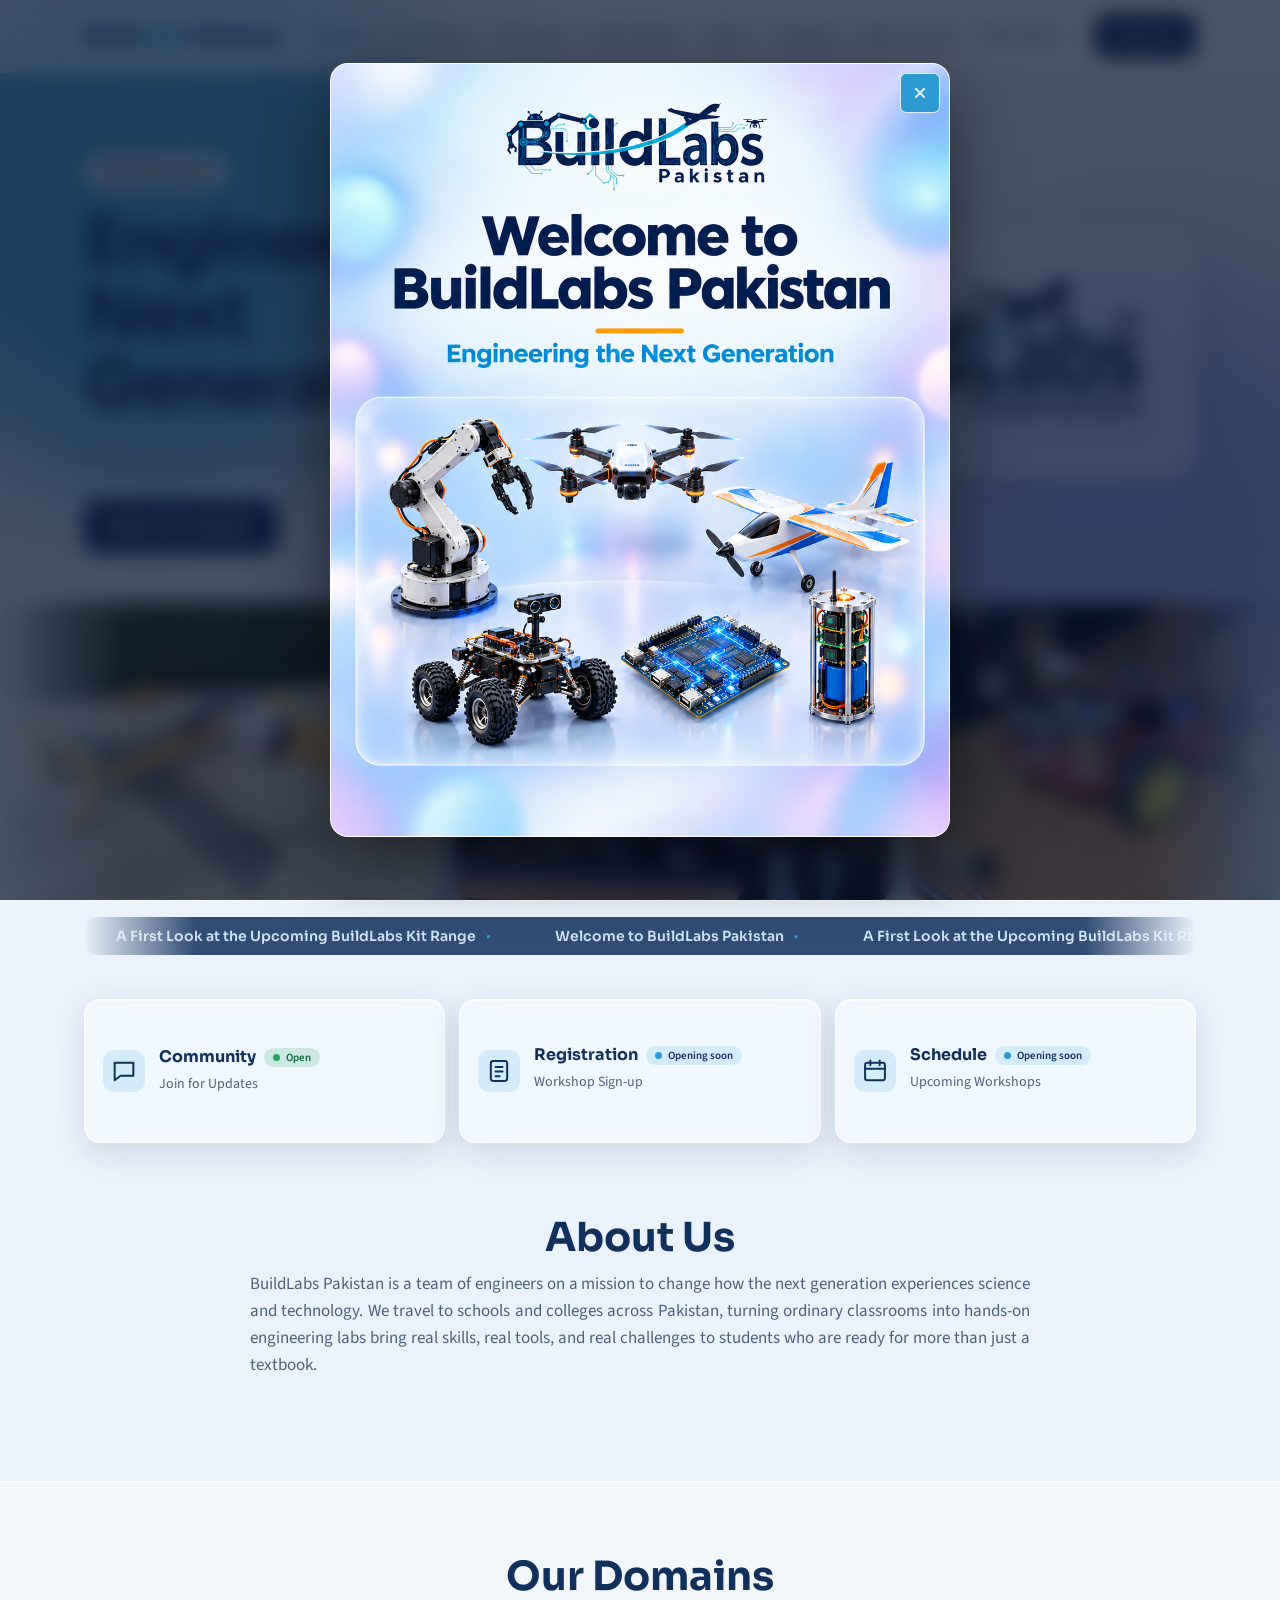
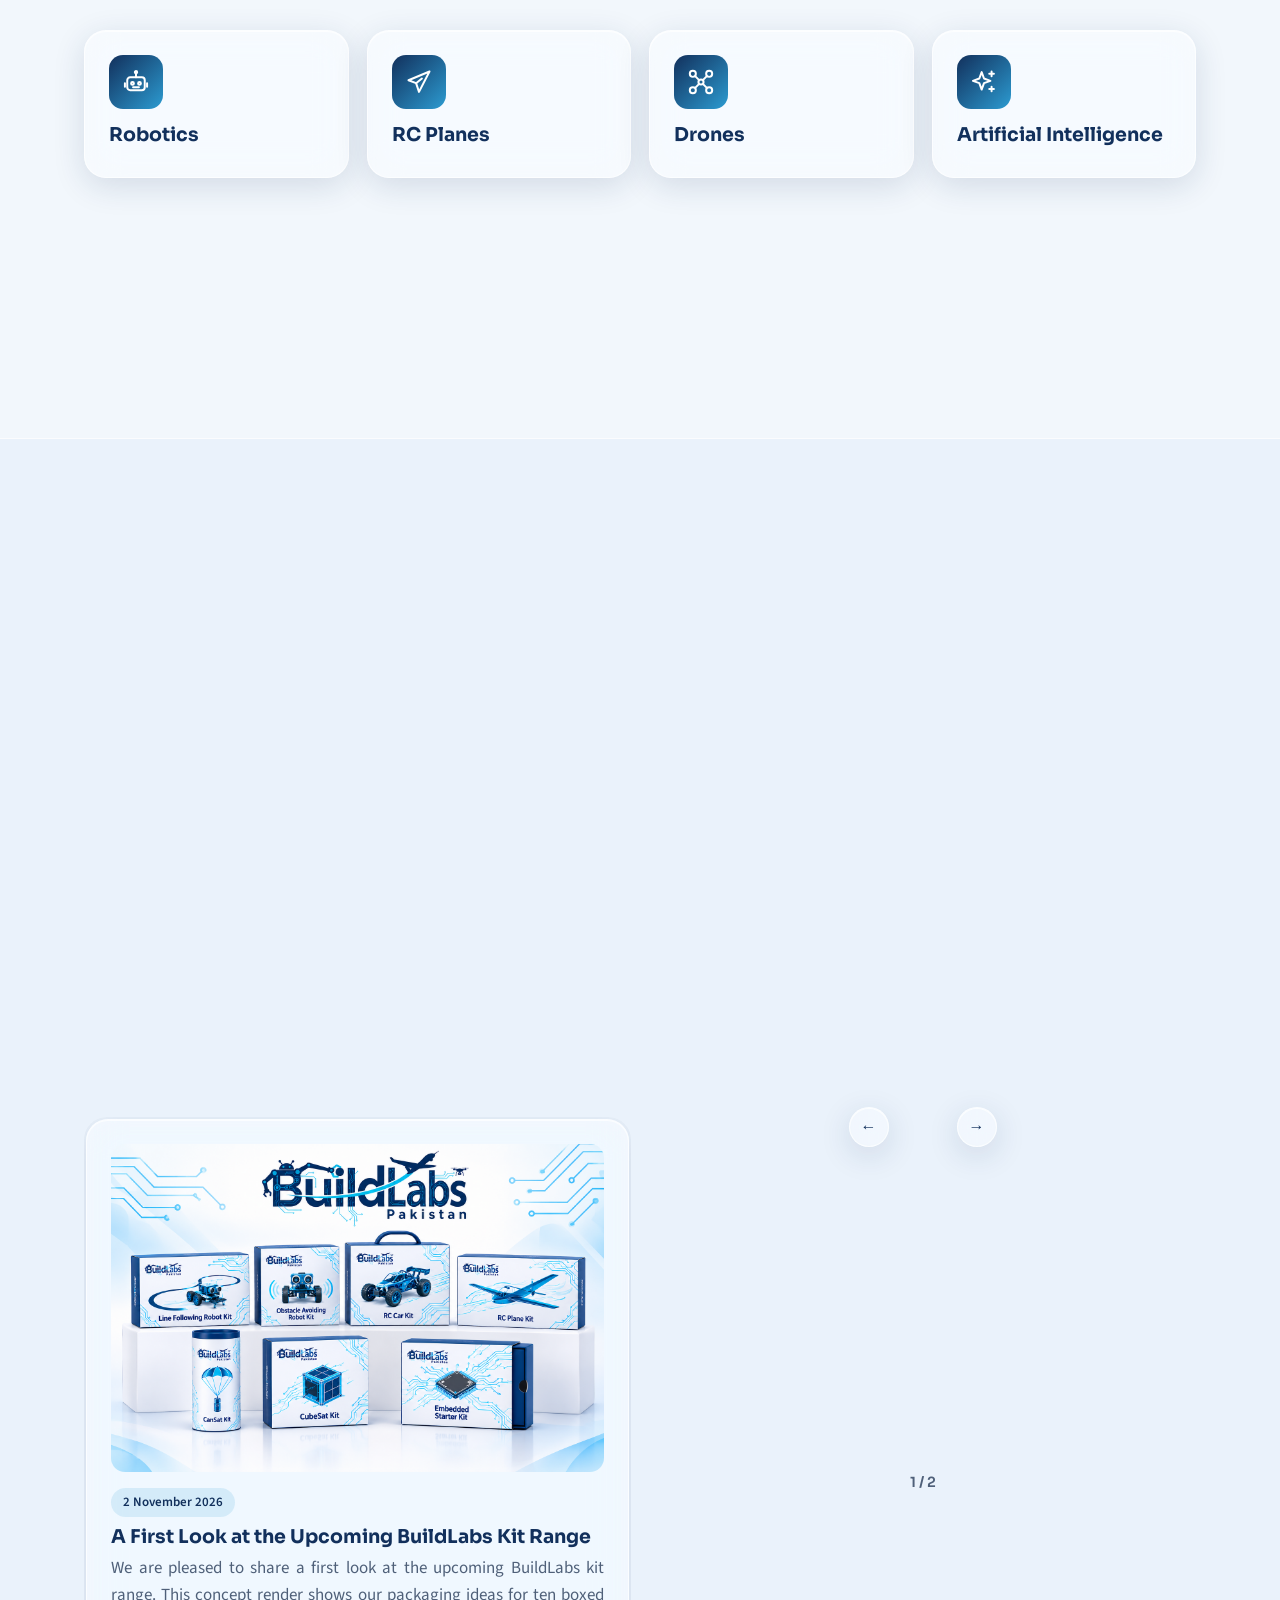
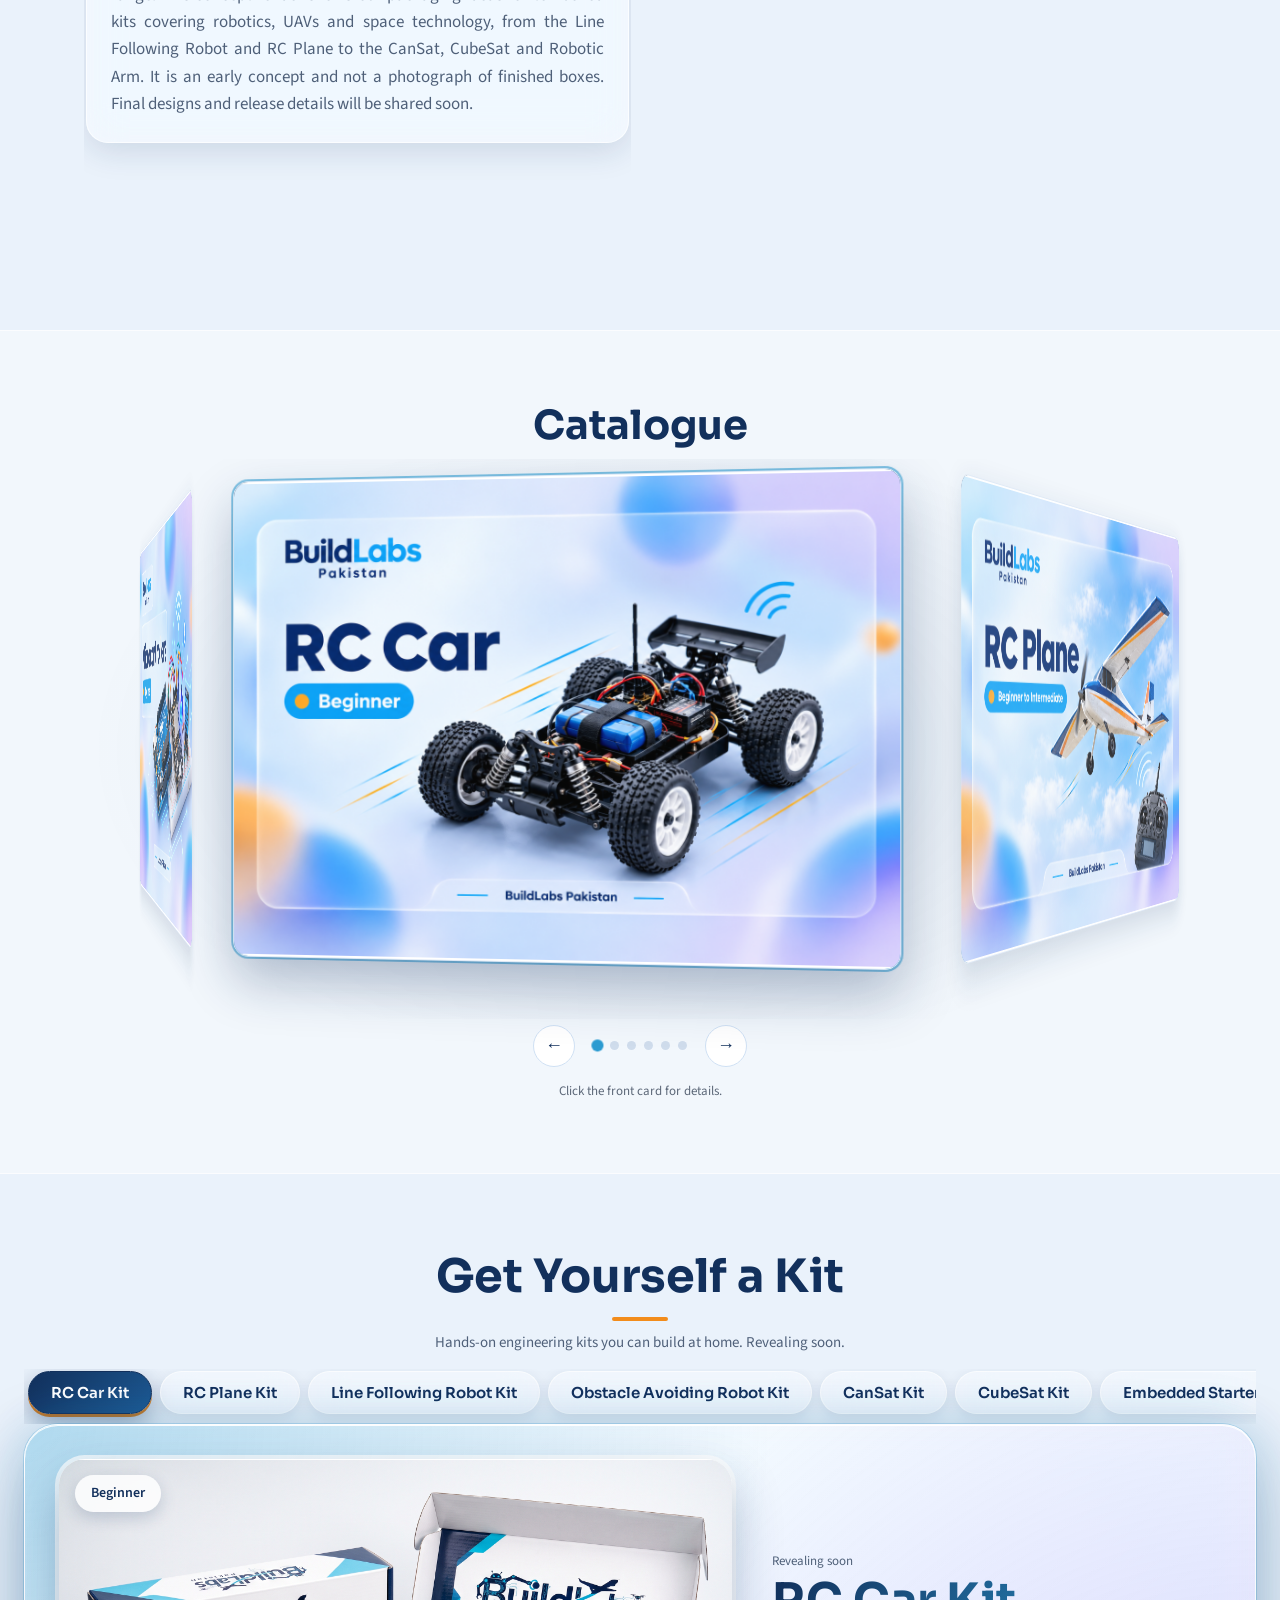
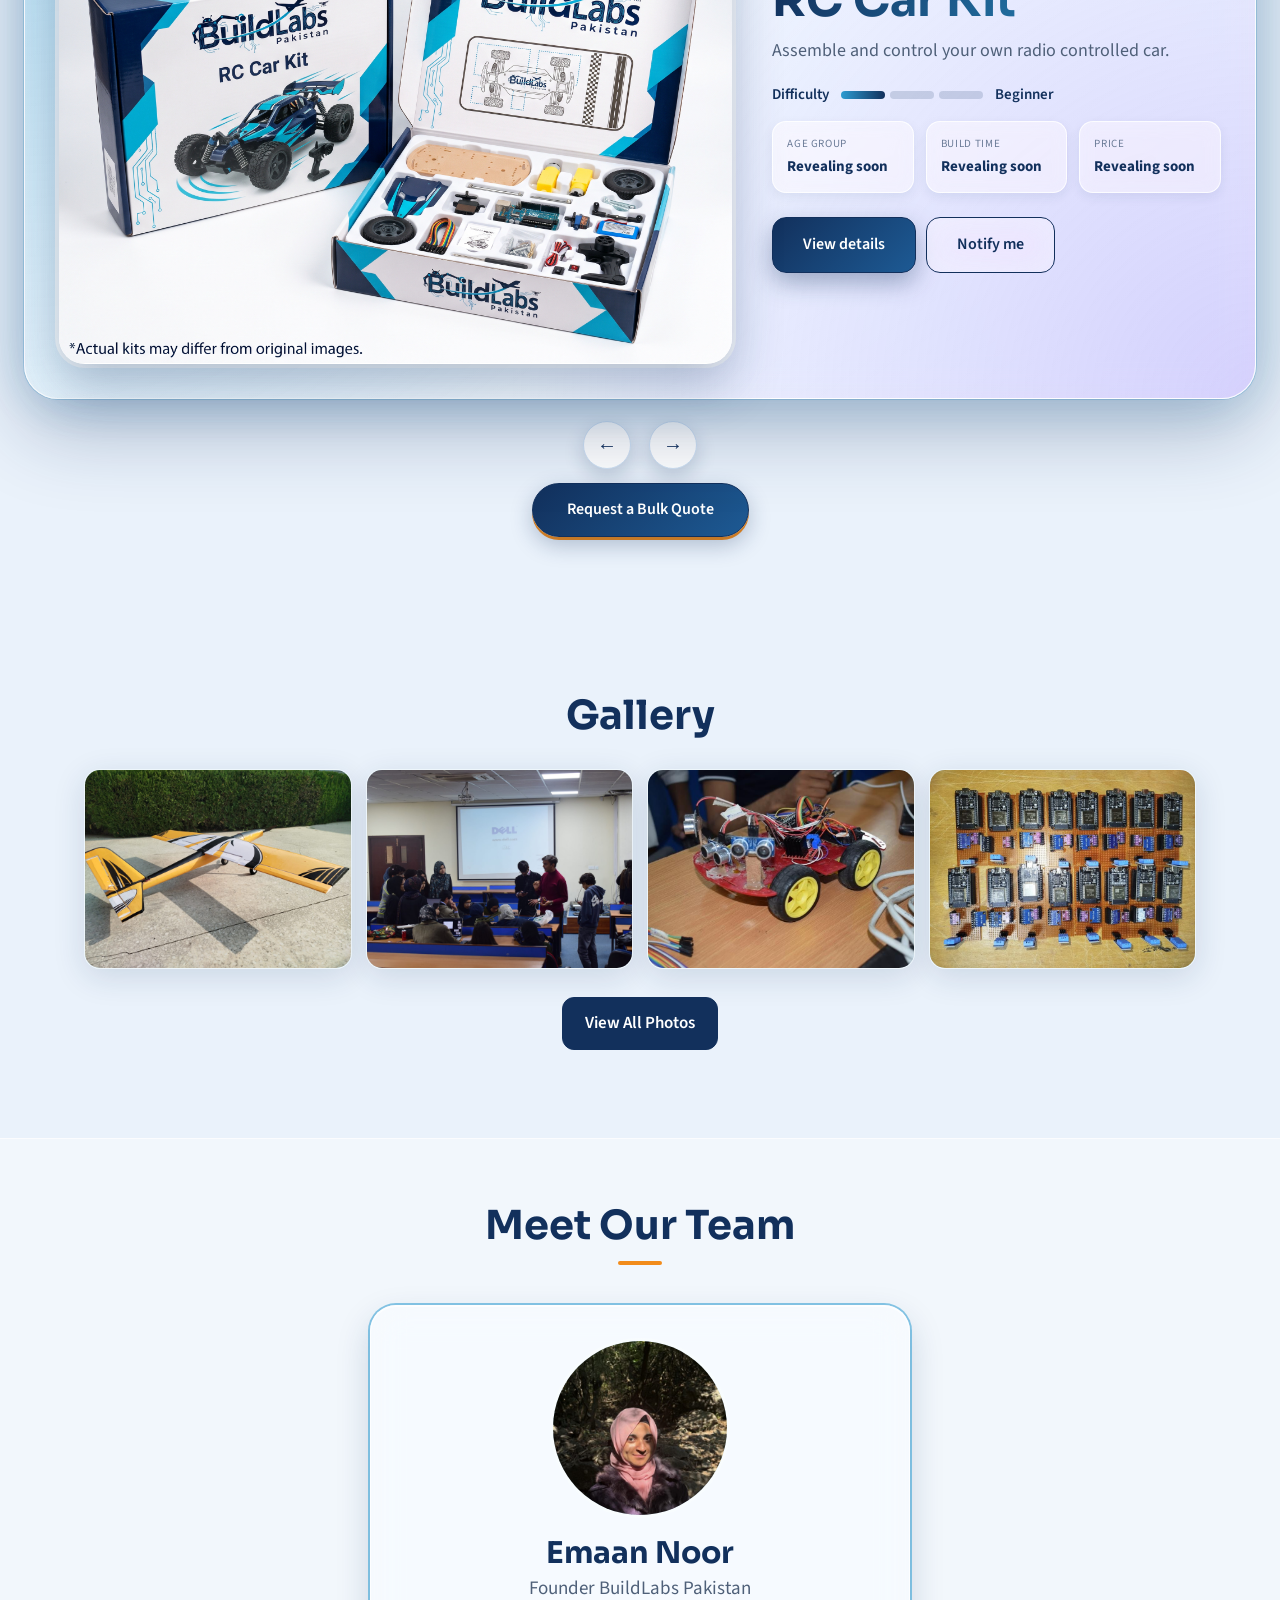
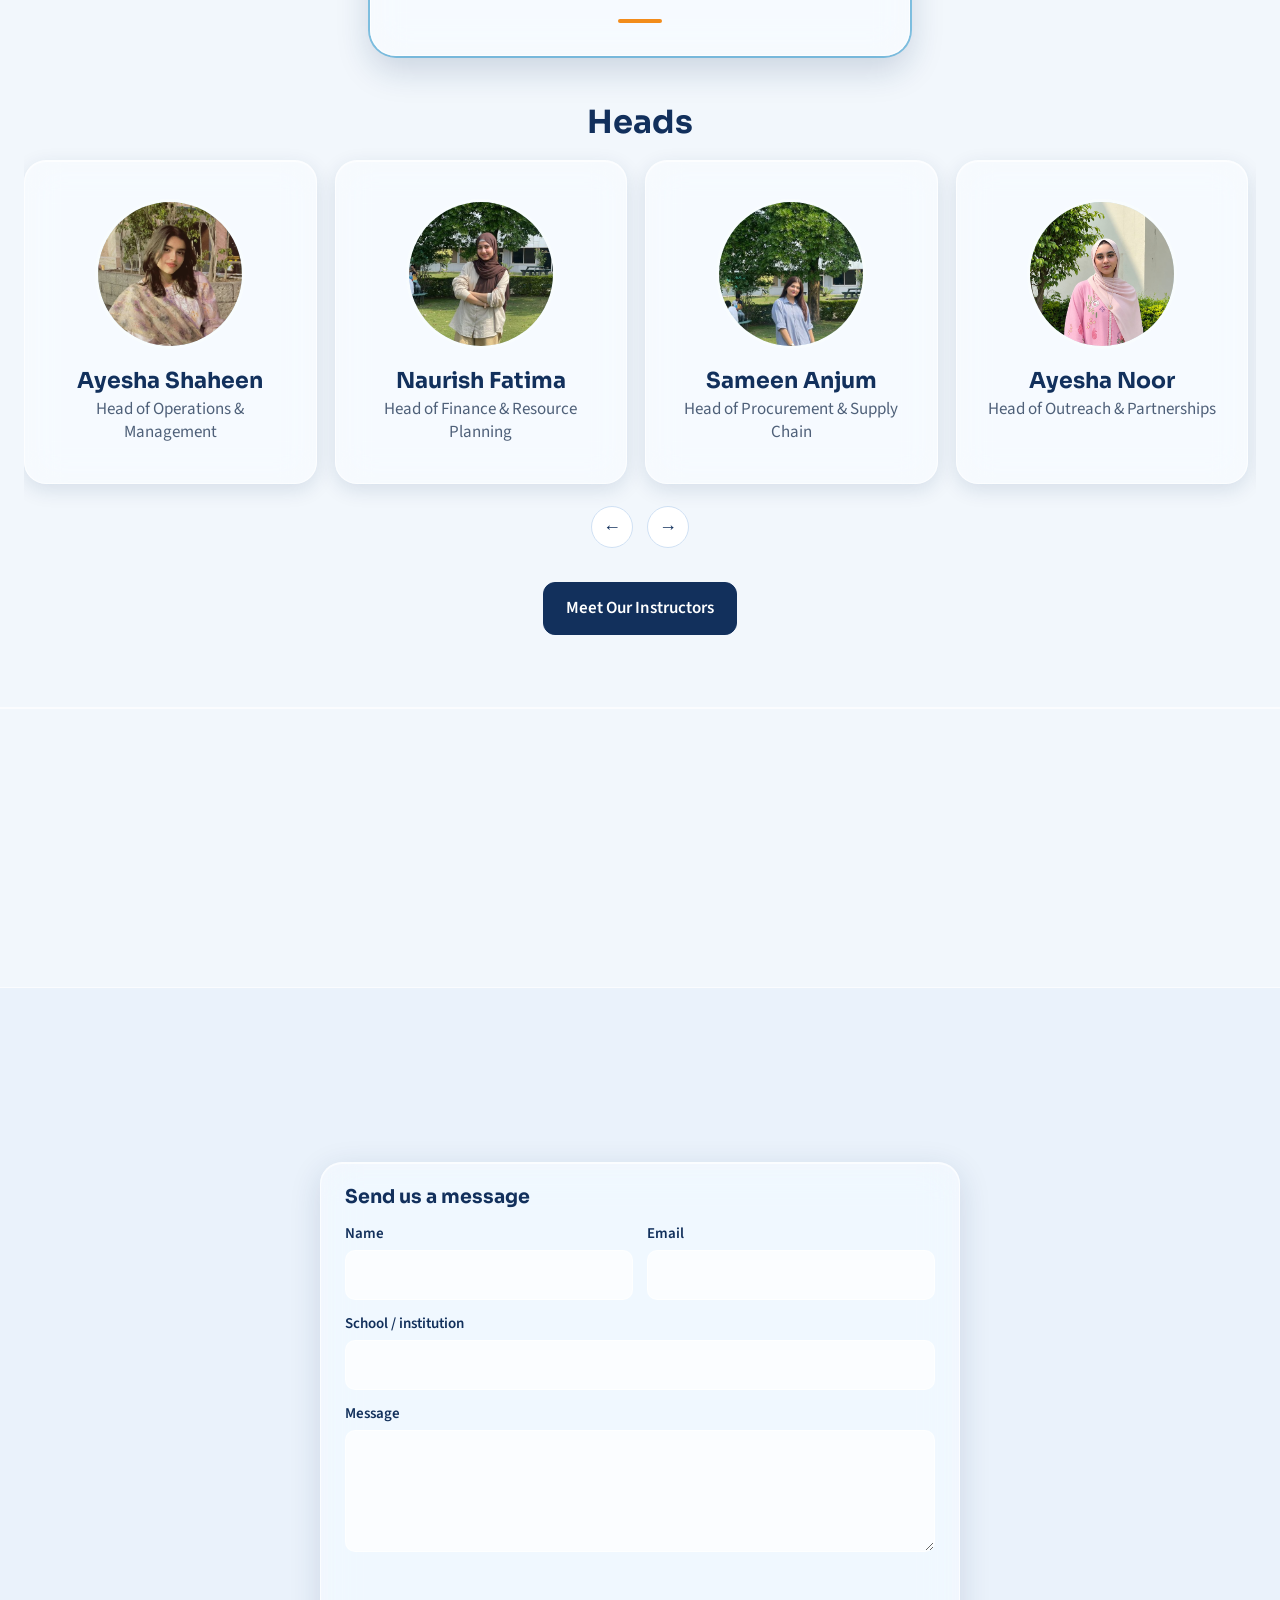
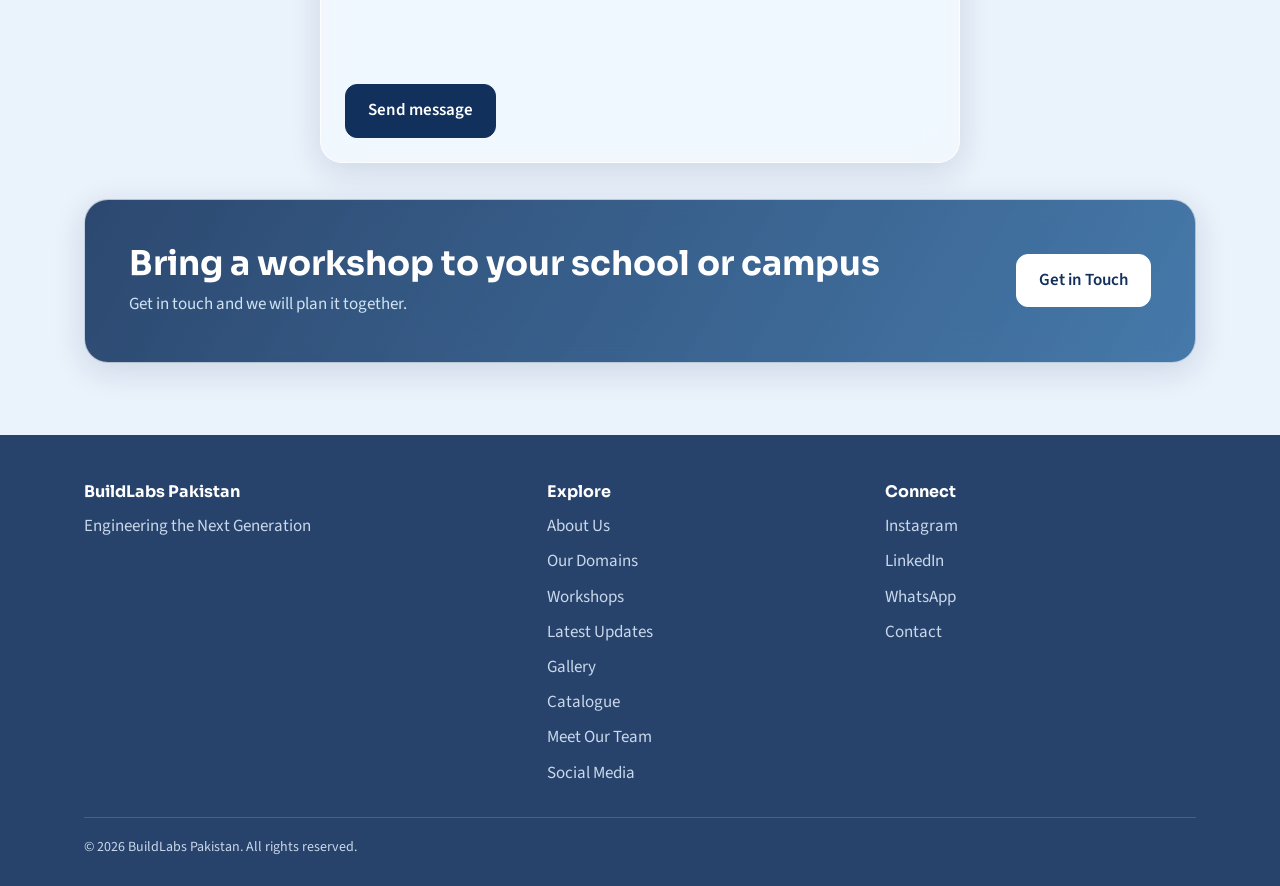
==== commit d55378b0: "Update index.html" ====
--- a/index.html
+++ b/index.html
@@ -1160,16 +1160,20 @@
   }, true);
 })();
 </script>
-<!-- ============ BUILDLABS UPDATE IMAGE VIEWER END ============ -->
 <!-- ============ BUILDLABS SECTION ORDER START ============ -->
 <script>
 (function () {
+  var workshops = document.getElementById("workshops");
+  var updates = document.getElementById("updates");
+  var catalogue = document.getElementById("catalogue");
+  var gallery = document.getElementById("gallery");
   var team = document.getElementById("team");
-  var updates = document.getElementById("updates");
-  var gallery = document.getElementById("gallery");
-  if (!team || !updates || !gallery) return;
-  team.parentNode.insertBefore(updates, team);
-  team.parentNode.insertBefore(gallery, team);
+  if (workshops) workshops.style.display = "none";
+  if (updates && catalogue) {
+    updates.classList.remove("alt");
+    catalogue.parentNode.insertBefore(updates, catalogue);
+  }
+  if (gallery && team) team.parentNode.insertBefore(gallery, team);
 })();
 </script>
 <!-- ============ BUILDLABS SECTION ORDER END ============ -->
--- a/assets/css/style.css
+++ b/assets/css/style.css
@@ -401,3 +401,120 @@
 .ok-bulk{display:flex;justify-content:flex-end;margin:14px 0 0;padding:0;background:none;border:0;box-shadow:none;-webkit-backdrop-filter:none;backdrop-filter:none}
 .ok-bulk > div{display:none !important}
 .ok-note{display:none !important}
+/* ===== Separate Gallery and Meet Our Team ===== */
+#team{
+  background:rgba(255,255,255,.4);
+  border-block:1px solid var(--line);
+  padding-top:64px;
+  margin-top:24px;
+}
+#team .head{margin-bottom:26px}
+#team .head h2{position:relative;padding-bottom:14px}
+#team .head h2::after{
+  content:"";display:block;width:44px;height:4px;
+  background:#f28c1b;border-radius:2px;margin:12px auto 0;
+}
+#gallery{padding-bottom:64px}
+/* ===== Order Our Kits: larger kit area ===== */
+#order-kits .wrap{max-width:1360px}
+#order-kits{padding:60px 0}
+.ok-tab{padding:10px 20px;font-size:15px}
+
+.ok-panel{
+  grid-template-columns:1.6fr 1fr !important;
+  gap:34px;
+  padding:26px;
+  border-radius:28px;
+}
+.ok-panel .ok-media{aspect-ratio:3/2 !important;border-radius:20px}
+.ok-panel .ok-name{font-size:clamp(28px,3.2vw,42px)}
+.ok-panel .ok-desc{font-size:17px;line-height:1.6;margin-bottom:14px}
+.ok-panel .ok-meter-row{margin-bottom:14px;font-size:15px}
+.ok-panel .ok-specs{gap:10px;margin-bottom:18px}
+.ok-panel .ok-spec{padding:10px 12px}
+.ok-panel .ok-spec b{font-size:15px}
+.ok-panel .btn{padding:13px 26px;font-size:16px}
+
+.ok-arrow{width:42px;height:42px;font-size:18px}
+#okBulkBtn{padding:15px 40px;font-size:17px}
+
+@media(max-width:1000px){
+  .ok-panel{grid-template-columns:1fr !important;gap:20px;padding:18px}
+}
+/* ===== Order Our Kits: taller, cooler look ===== */
+#order-kits{padding:76px 0 84px}
+#order-kits .head h2{font-size:clamp(30px,4vw,46px)}
+#order-kits .head h2::after{content:"";display:block;width:56px;height:4px;background:#f28c1b;border-radius:2px;margin:14px auto 0}
+
+/* kit name tabs */
+.ok-tab{padding:11px 22px;font-size:15px;transition:transform .25s,box-shadow .25s,background .25s}
+.ok-tab:hover{transform:translateY(-3px);box-shadow:0 10px 24px rgba(44,155,209,.35)}
+.ok-tab.on{background:linear-gradient(135deg,#12305c,#1d5a94);box-shadow:0 10px 26px rgba(18,48,92,.4),0 3px 0 #f28c1b}
+
+/* main kit card: taller with glow */
+#order-kits .ok-panel{
+  grid-template-columns:1.5fr 1fr !important;
+  gap:40px;
+  padding:34px;
+  min-height:560px;
+  border-radius:34px;
+  border:1px solid rgba(255,255,255,.85);
+  background:
+    radial-gradient(circle at 0% 0%,rgba(44,155,209,.35),transparent 55%),
+    radial-gradient(circle at 100% 100%,rgba(167,139,250,.35),transparent 55%),
+    linear-gradient(145deg,rgba(255,255,255,.62),rgba(255,255,255,.28));
+  box-shadow:0 30px 80px rgba(18,48,92,.30),0 0 0 1px rgba(44,155,209,.25),0 0 50px rgba(44,155,209,.22),inset 0 1px 0 rgba(255,255,255,.9);
+}
+
+/* big picture frame */
+#order-kits .ok-panel .ok-media{
+  aspect-ratio:4/3 !important;
+  border-radius:26px;
+  background:#fff;
+  box-shadow:0 22px 50px rgba(18,48,92,.30),0 0 0 4px rgba(255,255,255,.7);
+  transition:transform .5s ease,box-shadow .5s ease;
+}
+#order-kits .ok-panel .ok-media:hover{transform:translateY(-6px) scale(1.015);box-shadow:0 34px 70px rgba(18,48,92,.38),0 0 0 4px rgba(44,155,209,.55)}
+#order-kits .ok-media img{object-fit:contain !important;transition:transform .6s ease}
+#order-kits .ok-panel .ok-media:hover img{transform:scale(1.05)}
+.ok-lvl{top:16px;left:16px;padding:7px 16px;font-size:14px;box-shadow:0 6px 16px rgba(18,48,92,.18)}
+
+/* details side */
+.ok-info{display:flex;flex-direction:column;justify-content:center}
+#order-kits .ok-panel .ok-name{
+  font-size:clamp(30px,3.6vw,48px);
+  line-height:1.08;
+  margin-bottom:10px;
+  background:linear-gradient(120deg,#12305c,#2c9bd1);
+  -webkit-background-clip:text;background-clip:text;
+  -webkit-text-fill-color:transparent;color:transparent;
+}
+#order-kits .ok-panel .ok-desc{font-size:18px;line-height:1.65;margin-bottom:18px}
+.ok-meter i{width:44px;height:8px}
+#order-kits .ok-panel .ok-specs{gap:12px;margin-bottom:24px}
+#order-kits .ok-panel .ok-spec{padding:13px 14px;border-radius:14px;transition:transform .25s,box-shadow .25s}
+#order-kits .ok-panel .ok-spec:hover{transform:translateY(-4px);box-shadow:0 12px 26px rgba(44,155,209,.28)}
+#order-kits .ok-panel .btn{padding:14px 30px;font-size:16px;border-radius:14px}
+#order-kits .ok-panel .btn.primary{background:linear-gradient(135deg,#12305c,#1d5a94);box-shadow:0 10px 24px rgba(18,48,92,.35)}
+#order-kits .ok-panel .btn:hover{transform:translateY(-3px)}
+
+/* arrows and bulk quote button */
+.ok-controls{margin-top:22px}
+.ok-arrow{width:48px;height:48px;font-size:20px;box-shadow:0 8px 20px rgba(18,48,92,.2)}
+.ok-arrow:hover{transform:scale(1.1)}
+#okBulkBtn{
+  padding:16px 44px;font-size:17px;
+  background:linear-gradient(135deg,#12305c,#1d5a94);
+  animation:okGlow 2.4s ease-in-out infinite;
+}
+@keyframes okGlow{
+  0%,100%{box-shadow:0 8px 22px rgba(18,48,92,.28),0 3px 0 #f28c1b,0 0 0 0 rgba(44,155,209,.45)}
+  50%{box-shadow:0 8px 22px rgba(18,48,92,.28),0 3px 0 #f28c1b,0 0 0 12px rgba(44,155,209,0)}
+}
+
+/* tablets and phones */
+@media(max-width:1000px){
+  #order-kits .ok-panel{grid-template-columns:1fr !important;gap:22px;padding:20px;min-height:0}
+  #order-kits .ok-panel .ok-media{aspect-ratio:4/3 !important}
+}
+@media(prefers-reduced-motion:reduce){#okBulkBtn{animation:none}}
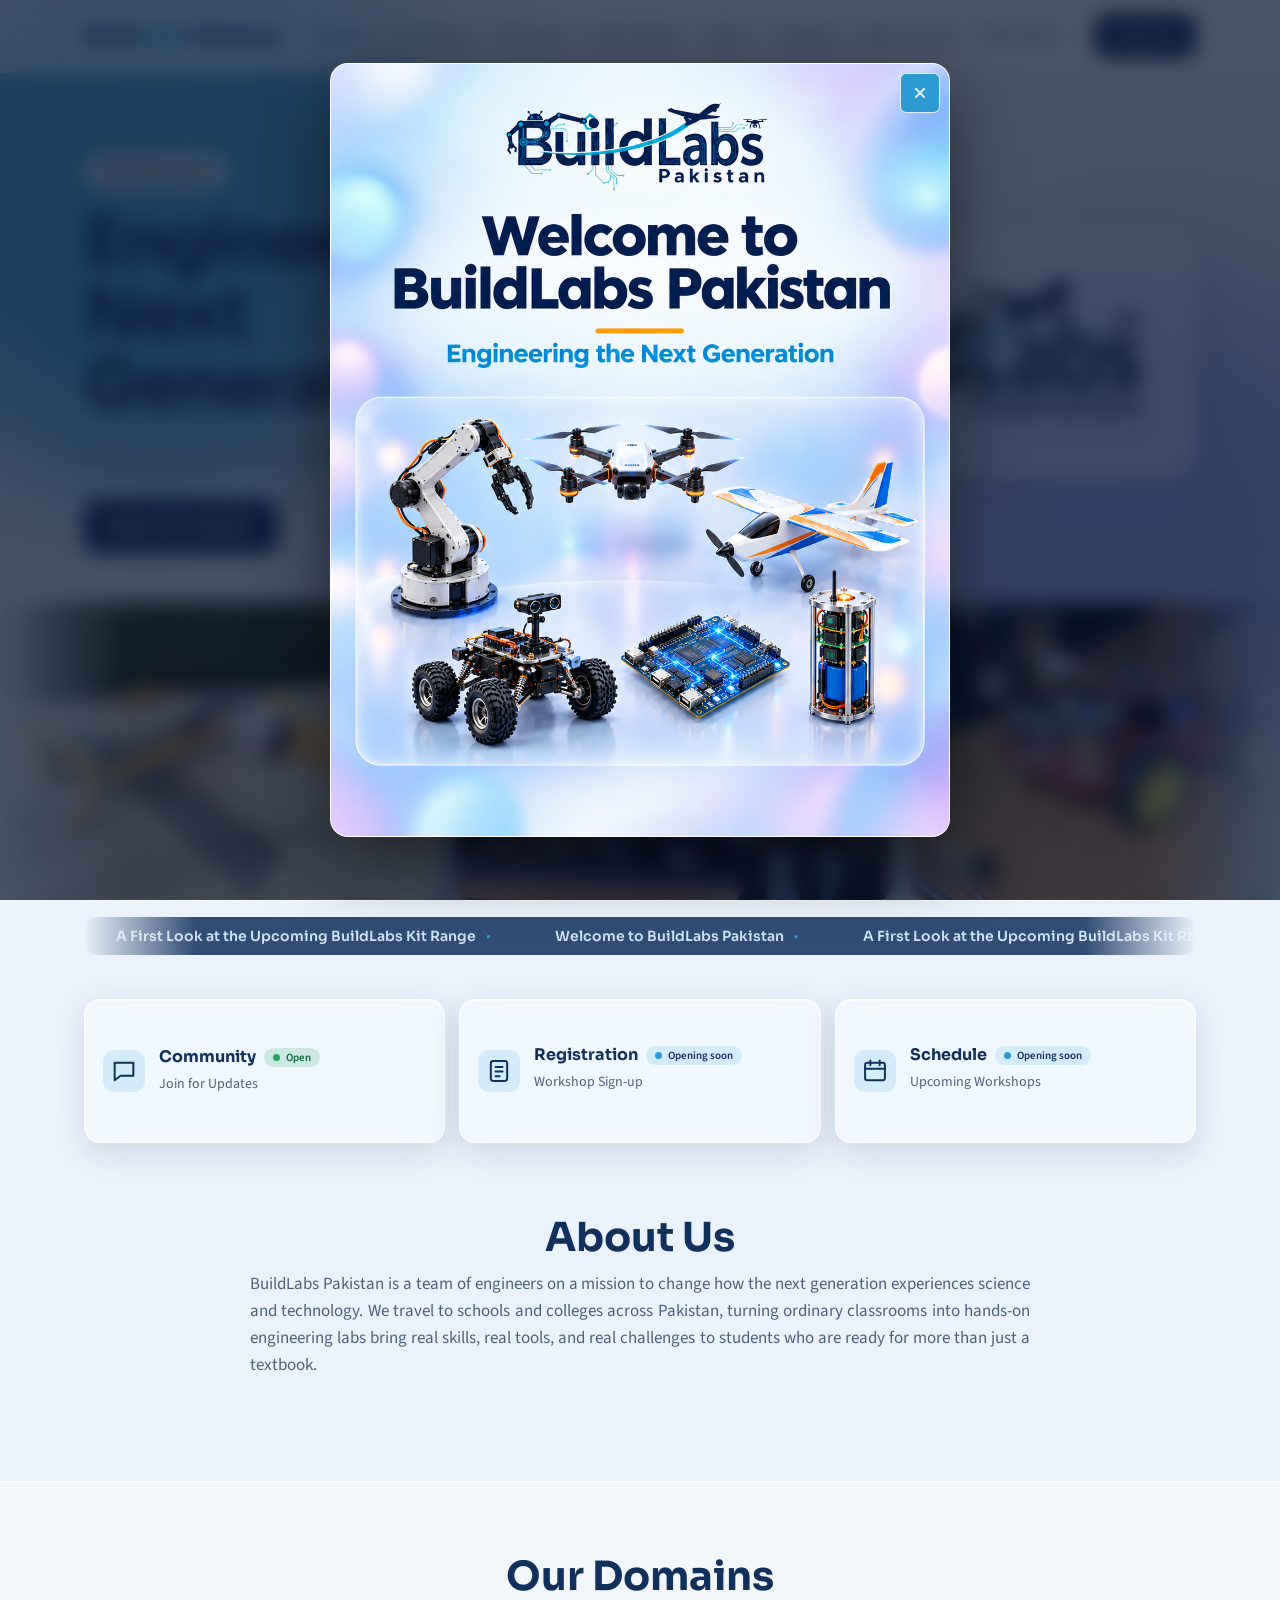
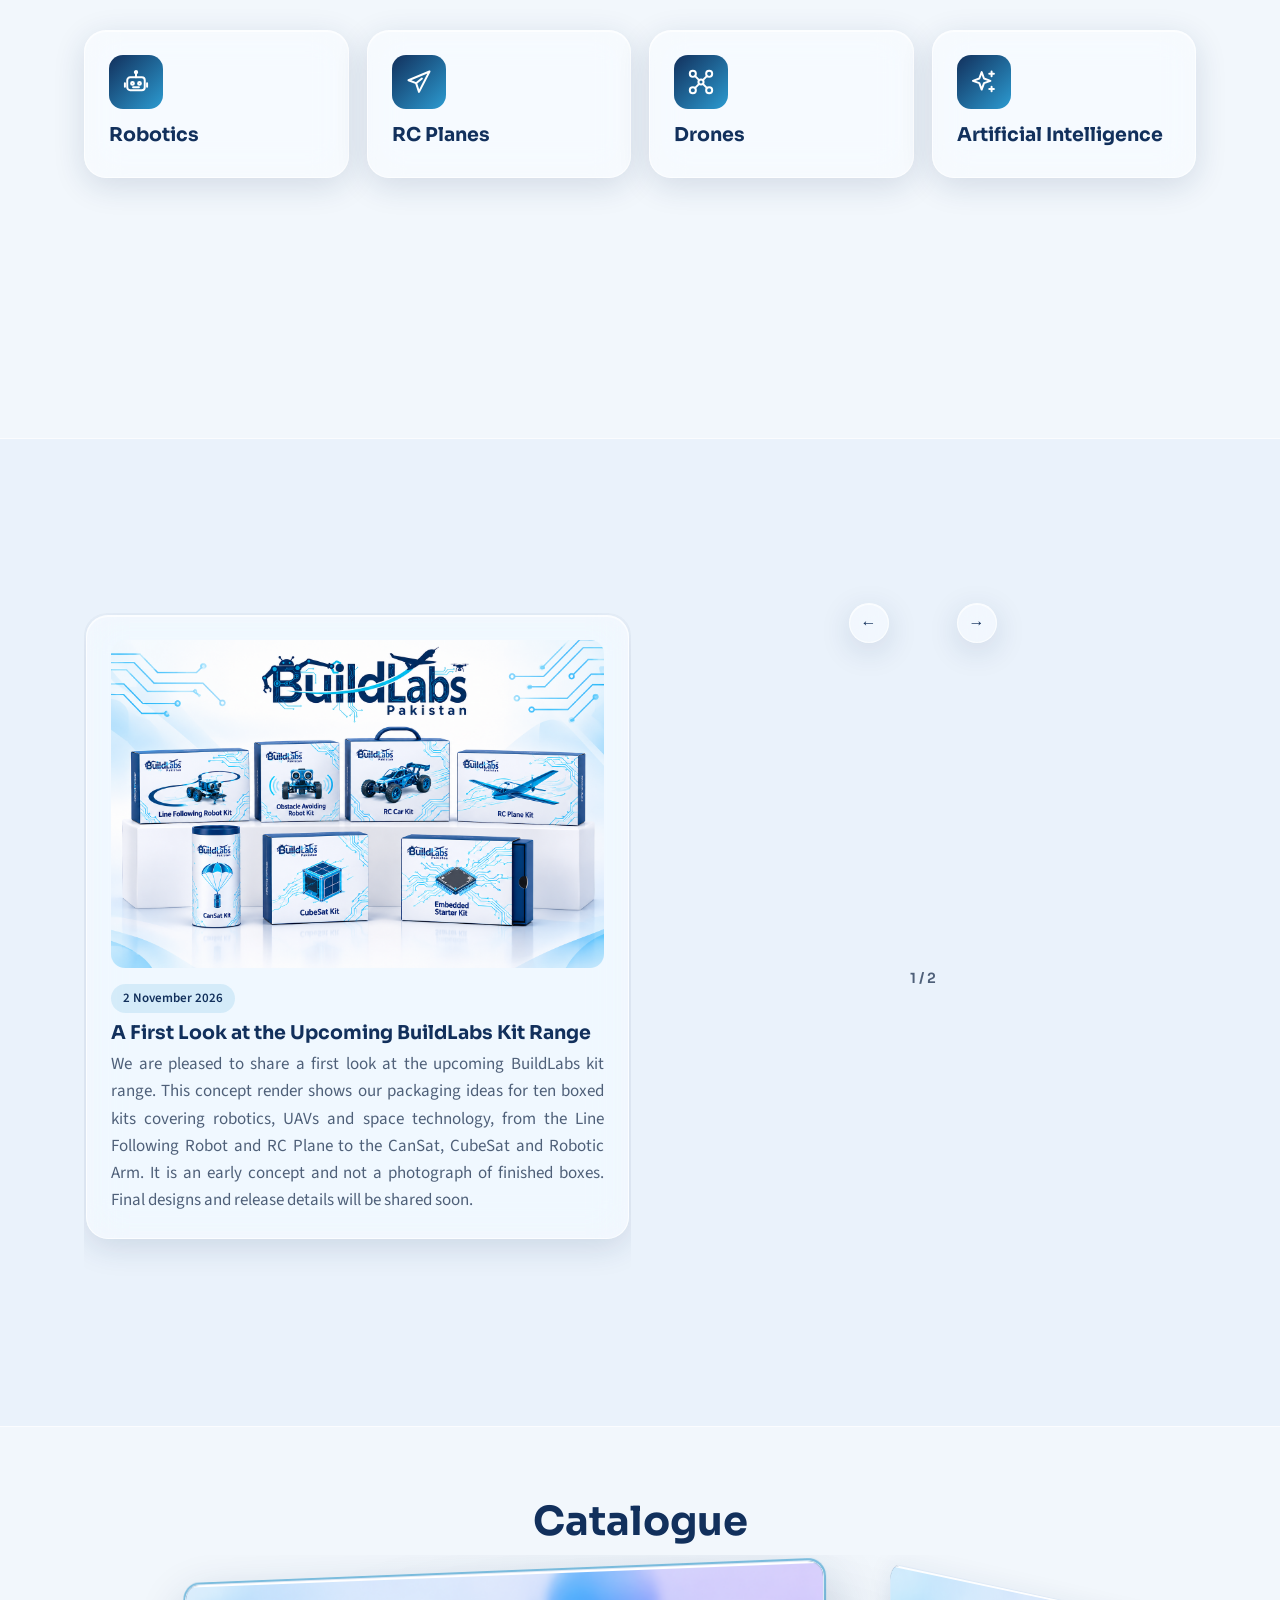
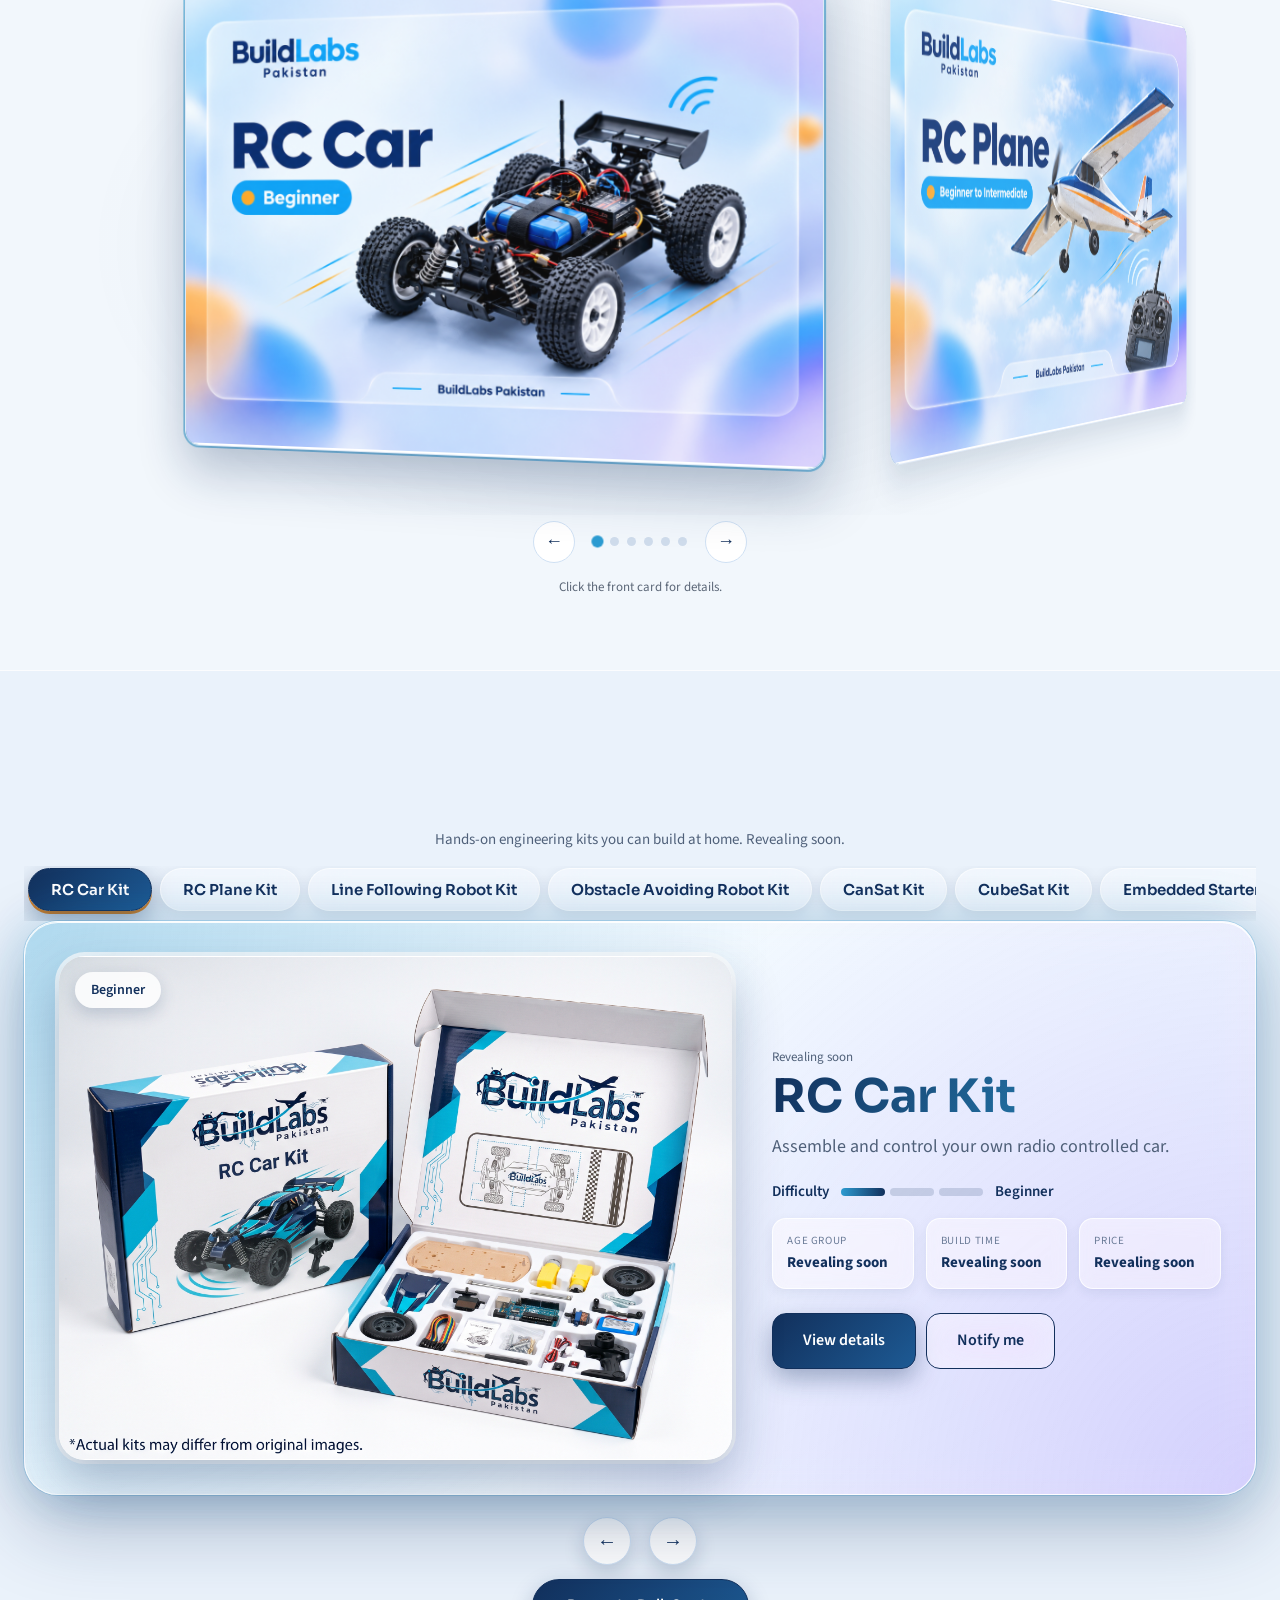
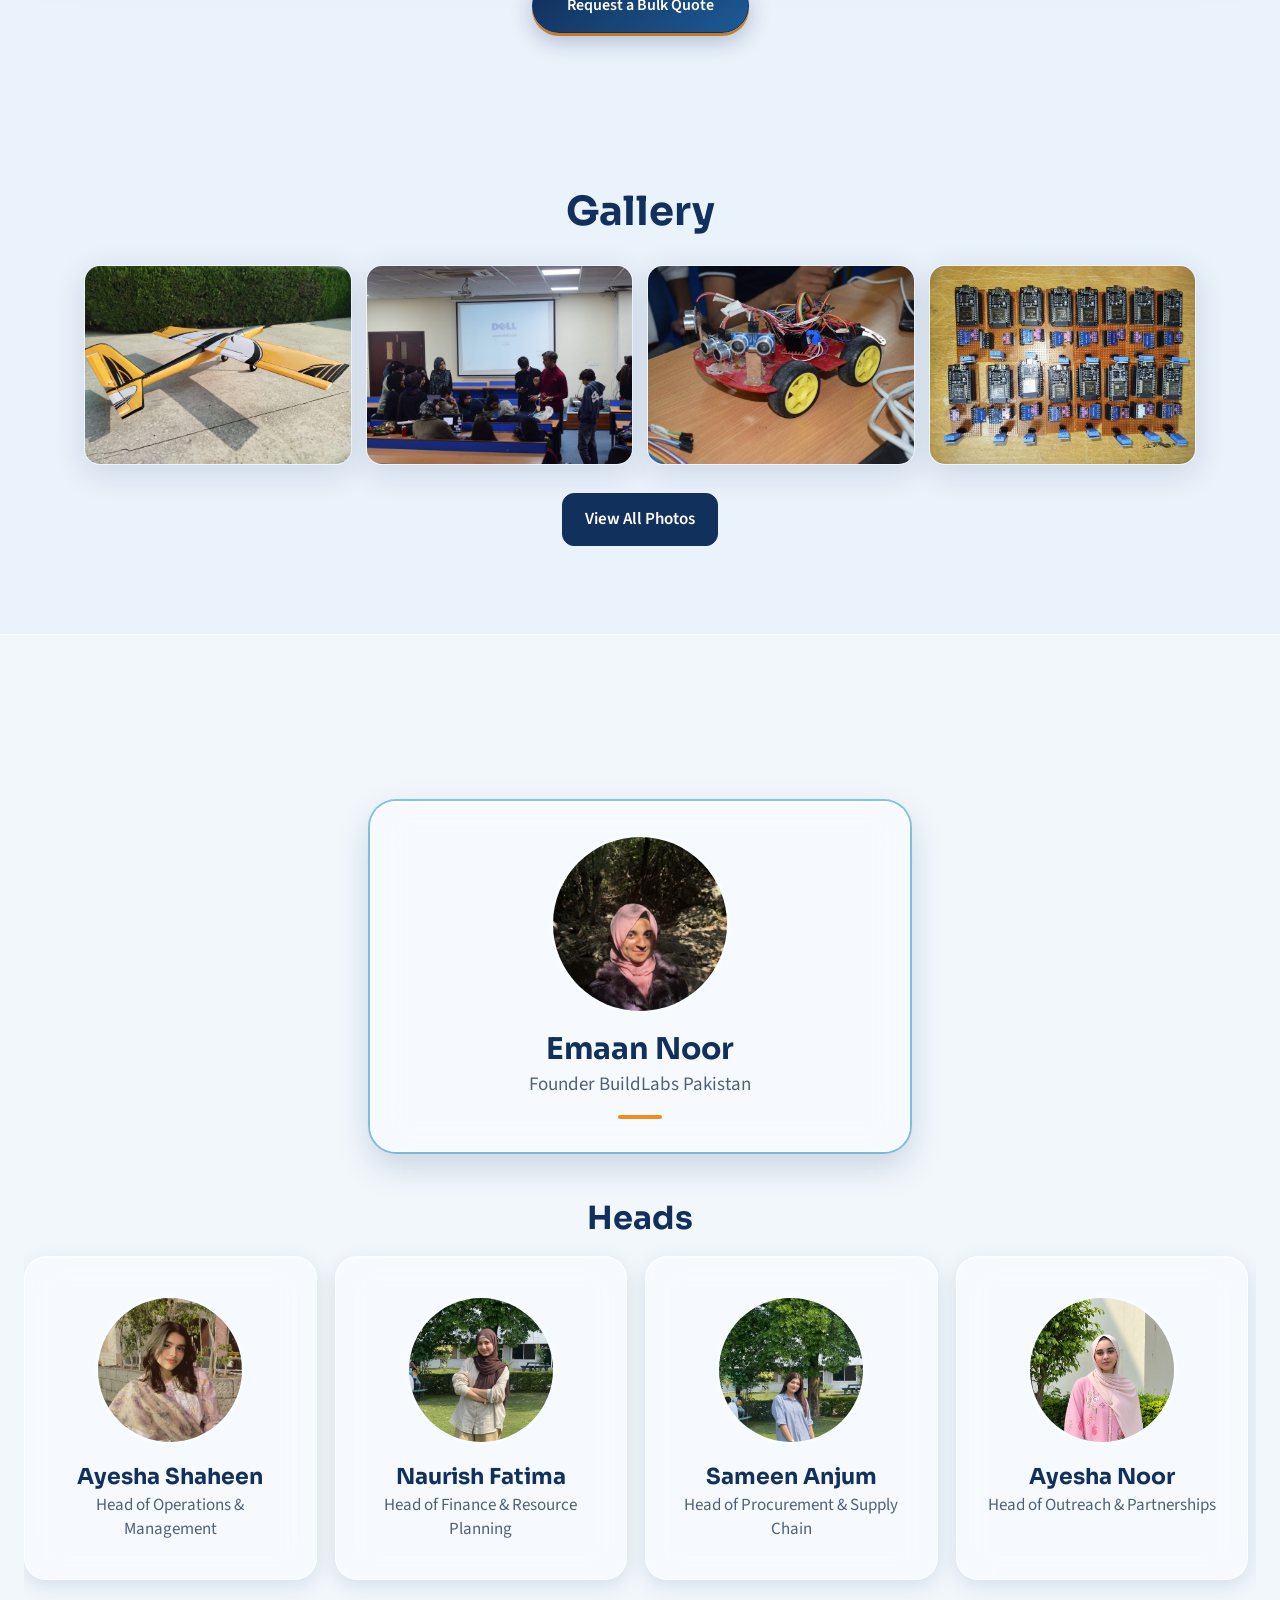
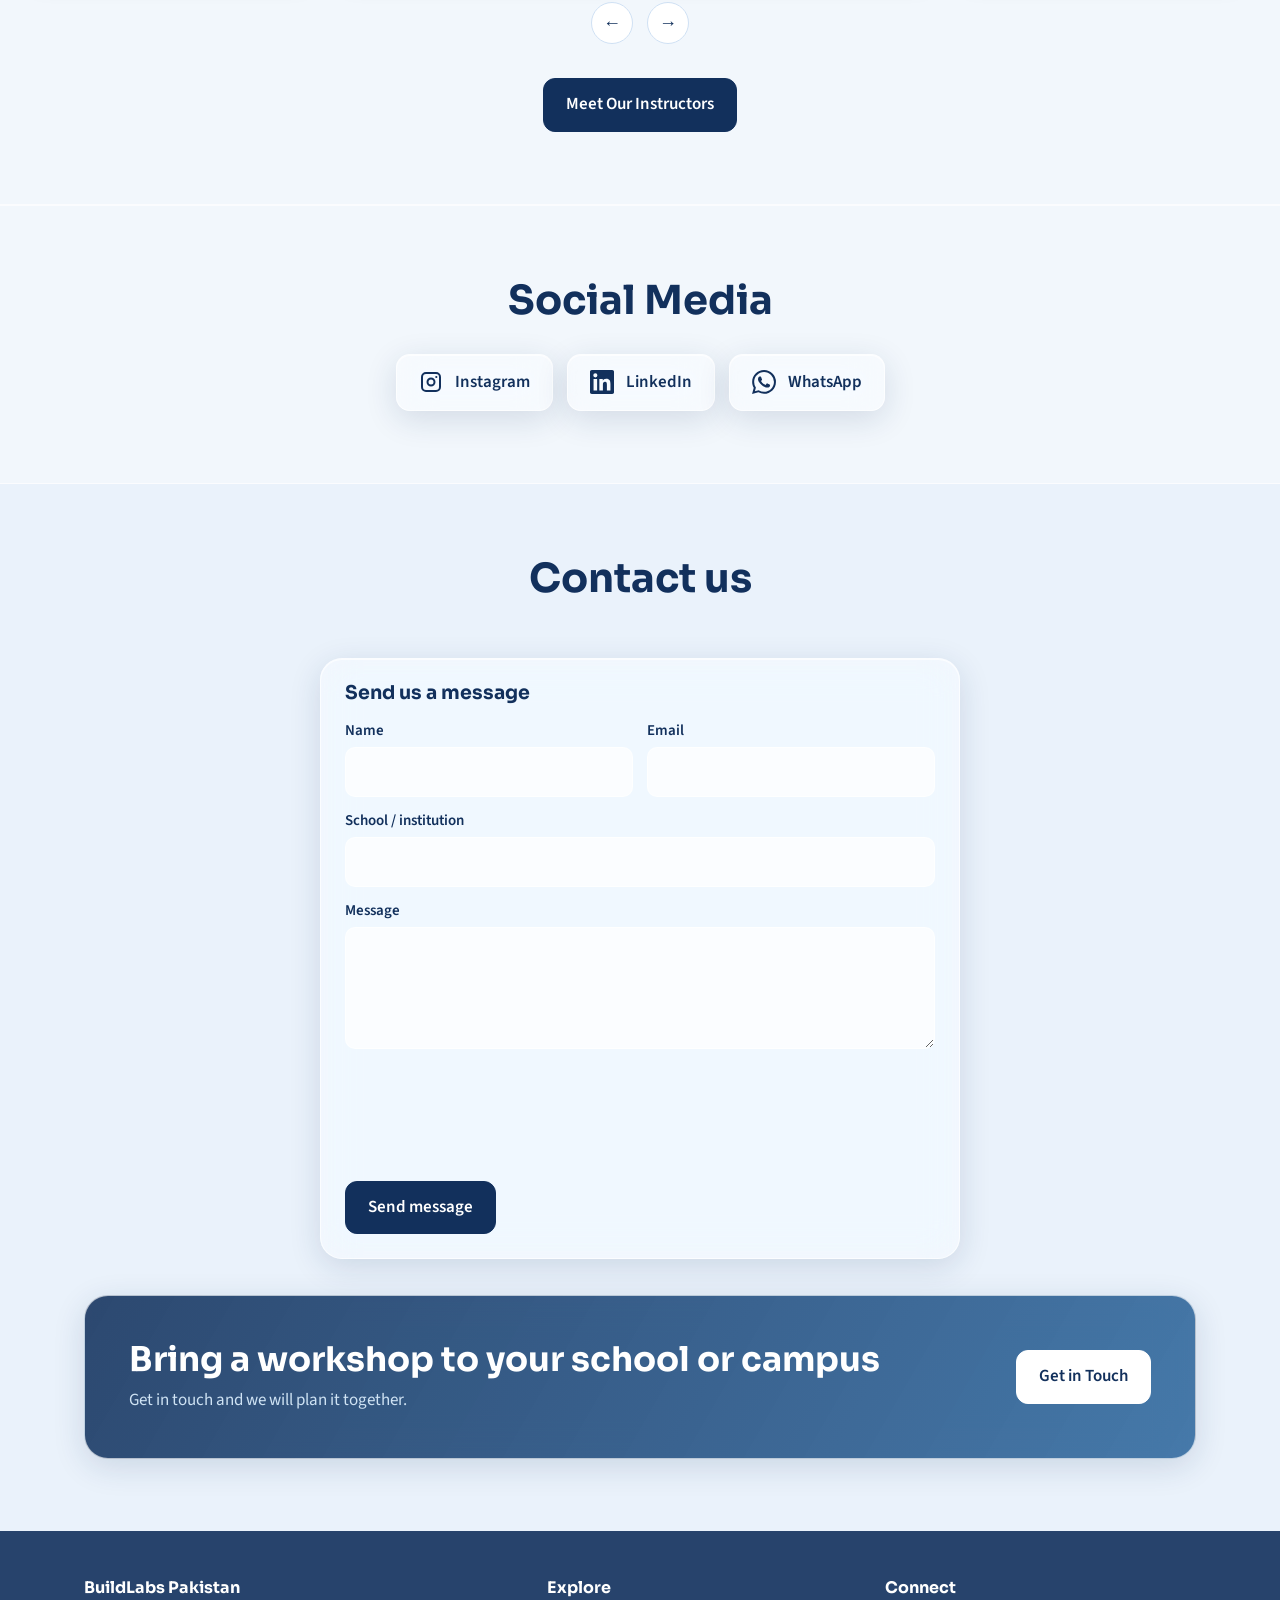
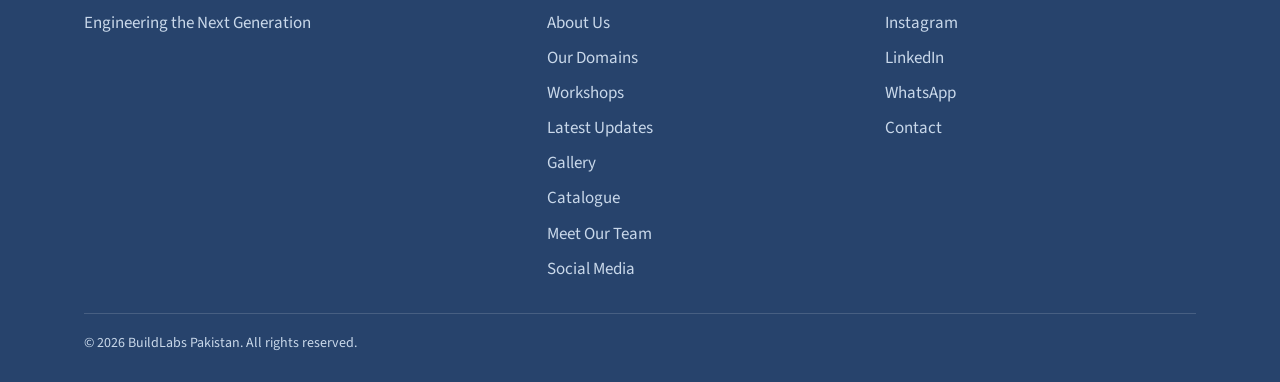
==== commit d7a57a2f: "Update index.html" ====
--- a/index.html
+++ b/index.html
@@ -1161,23 +1161,27 @@
 })();
 </script>
 <!-- ============ BUILDLABS SECTION ORDER START ============ -->
+<style>#workshops{display:none !important}</style>
 <script>
 (function () {
-  var workshops = document.getElementById("workshops");
-  var updates = document.getElementById("updates");
-  var catalogue = document.getElementById("catalogue");
-  var gallery = document.getElementById("gallery");
-  var team = document.getElementById("team");
-  if (workshops) workshops.style.display = "none";
-  if (updates && catalogue) {
-    updates.classList.remove("alt");
-    catalogue.parentNode.insertBefore(updates, catalogue);
-  }
-  if (gallery && team) team.parentNode.insertBefore(gallery, team);
+  function arrange() {
+    var updates = document.getElementById("updates");
+    var catalogue = document.getElementById("catalogue");
+    var gallery = document.getElementById("gallery");
+    var team = document.getElementById("team");
+    if (updates && catalogue) {
+      updates.classList.remove("alt");
+      catalogue.parentNode.insertBefore(updates, catalogue);
+    }
+    if (gallery && team) team.parentNode.insertBefore(gallery, team);
+  }
+  if (document.readyState === "complete") arrange();
+  else window.addEventListener("load", arrange);
+  setTimeout(arrange, 1200);
 })();
 </script>
 <!-- ============ BUILDLABS SECTION ORDER END ============ -->
-<!-- ============ BUILDLABS BULK QUOTE START ============ -->
+ <!-- ============ BUILDLABS BULK QUOTE START ============ -->
 <style>
   .ok-bulk{justify-content:center !important}
   #okBulkBtn{padding:13px 34px;border-radius:999px;font-size:16px;box-shadow:0 8px 22px rgba(18,48,92,.28),0 3px 0 #f28c1b}
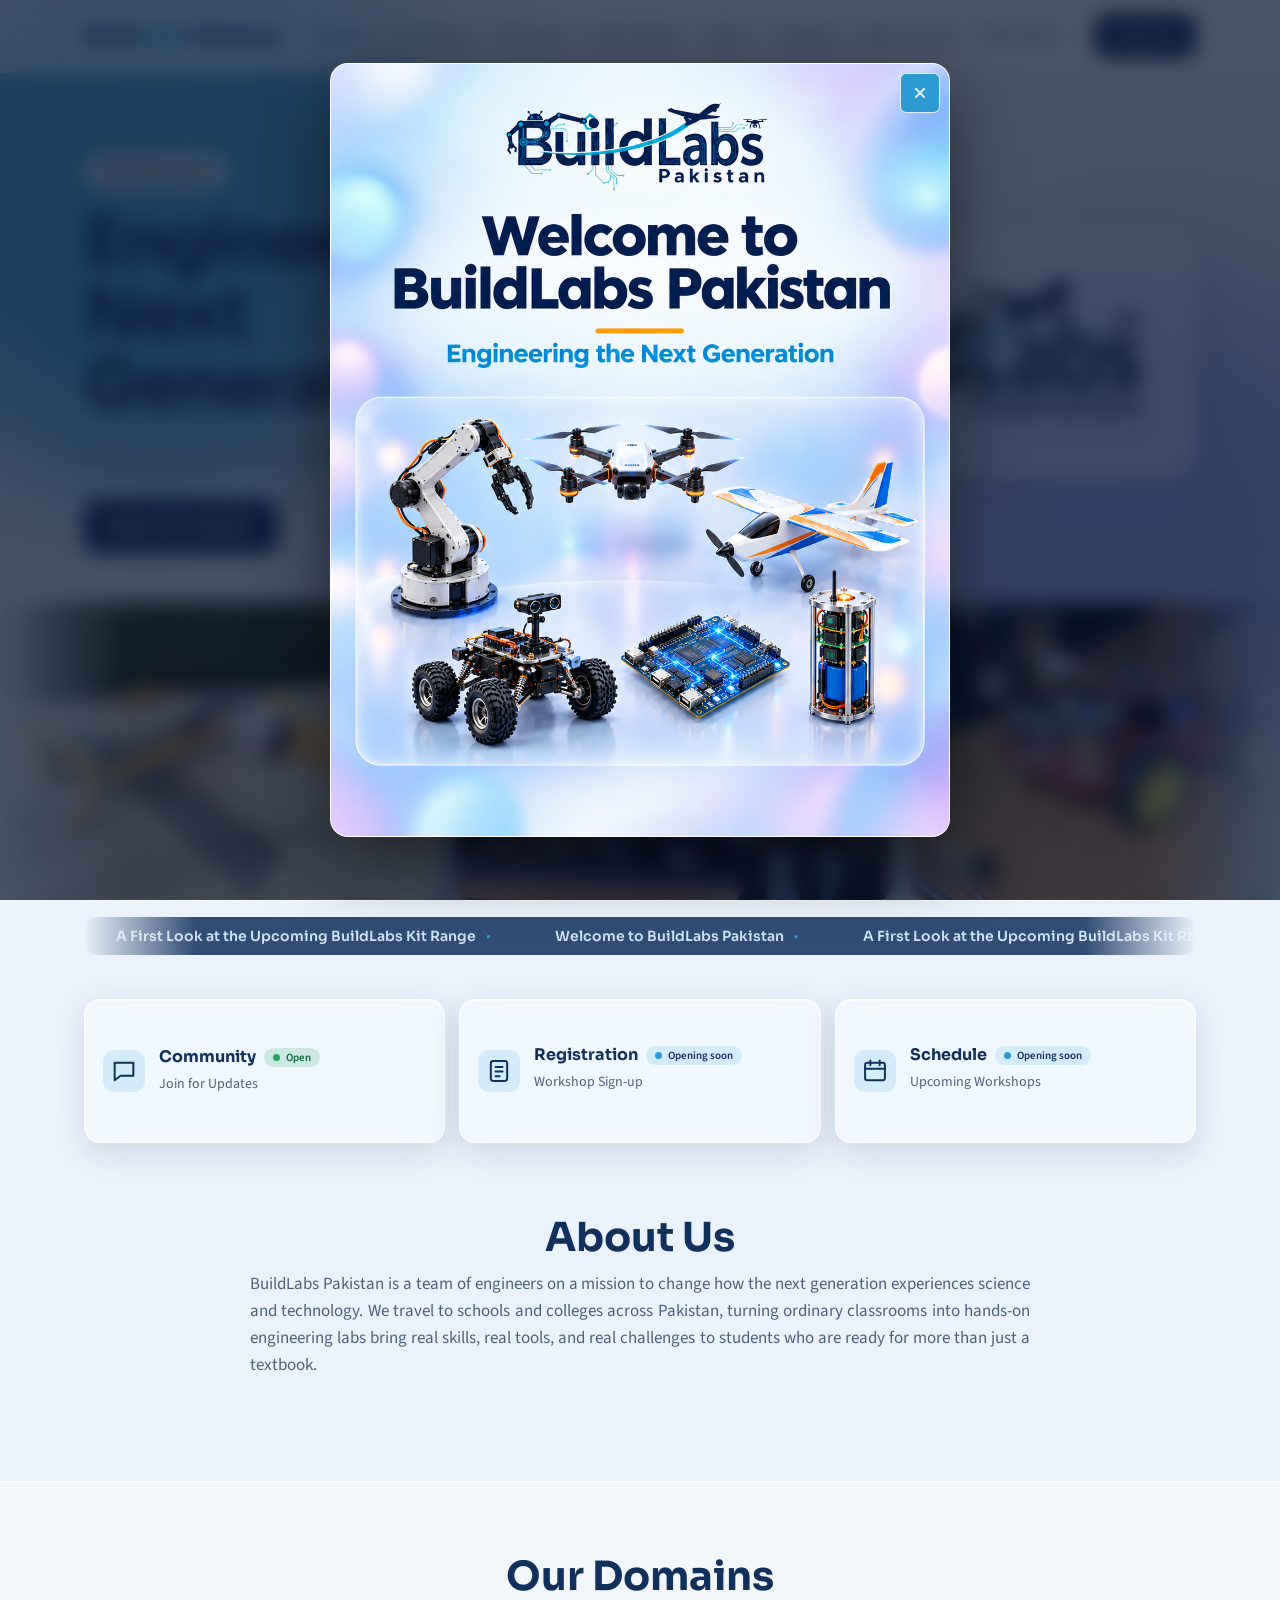
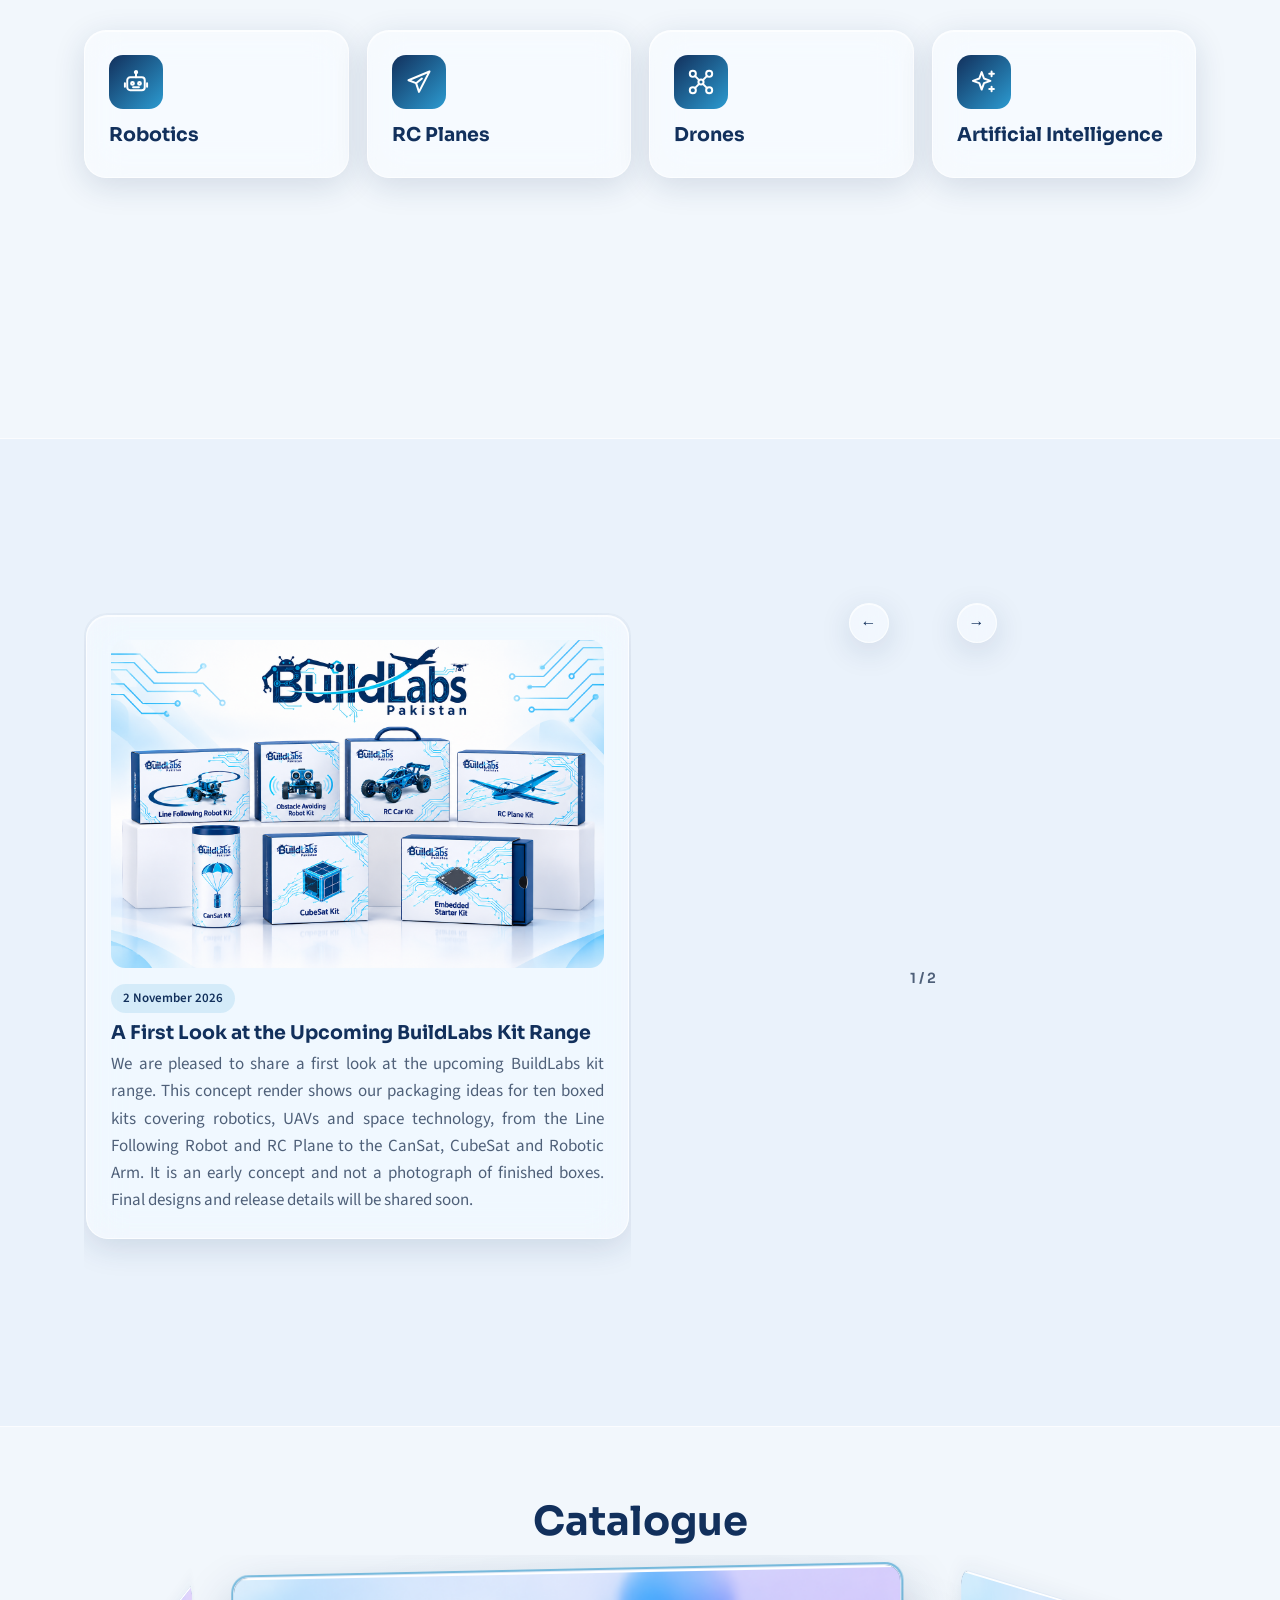
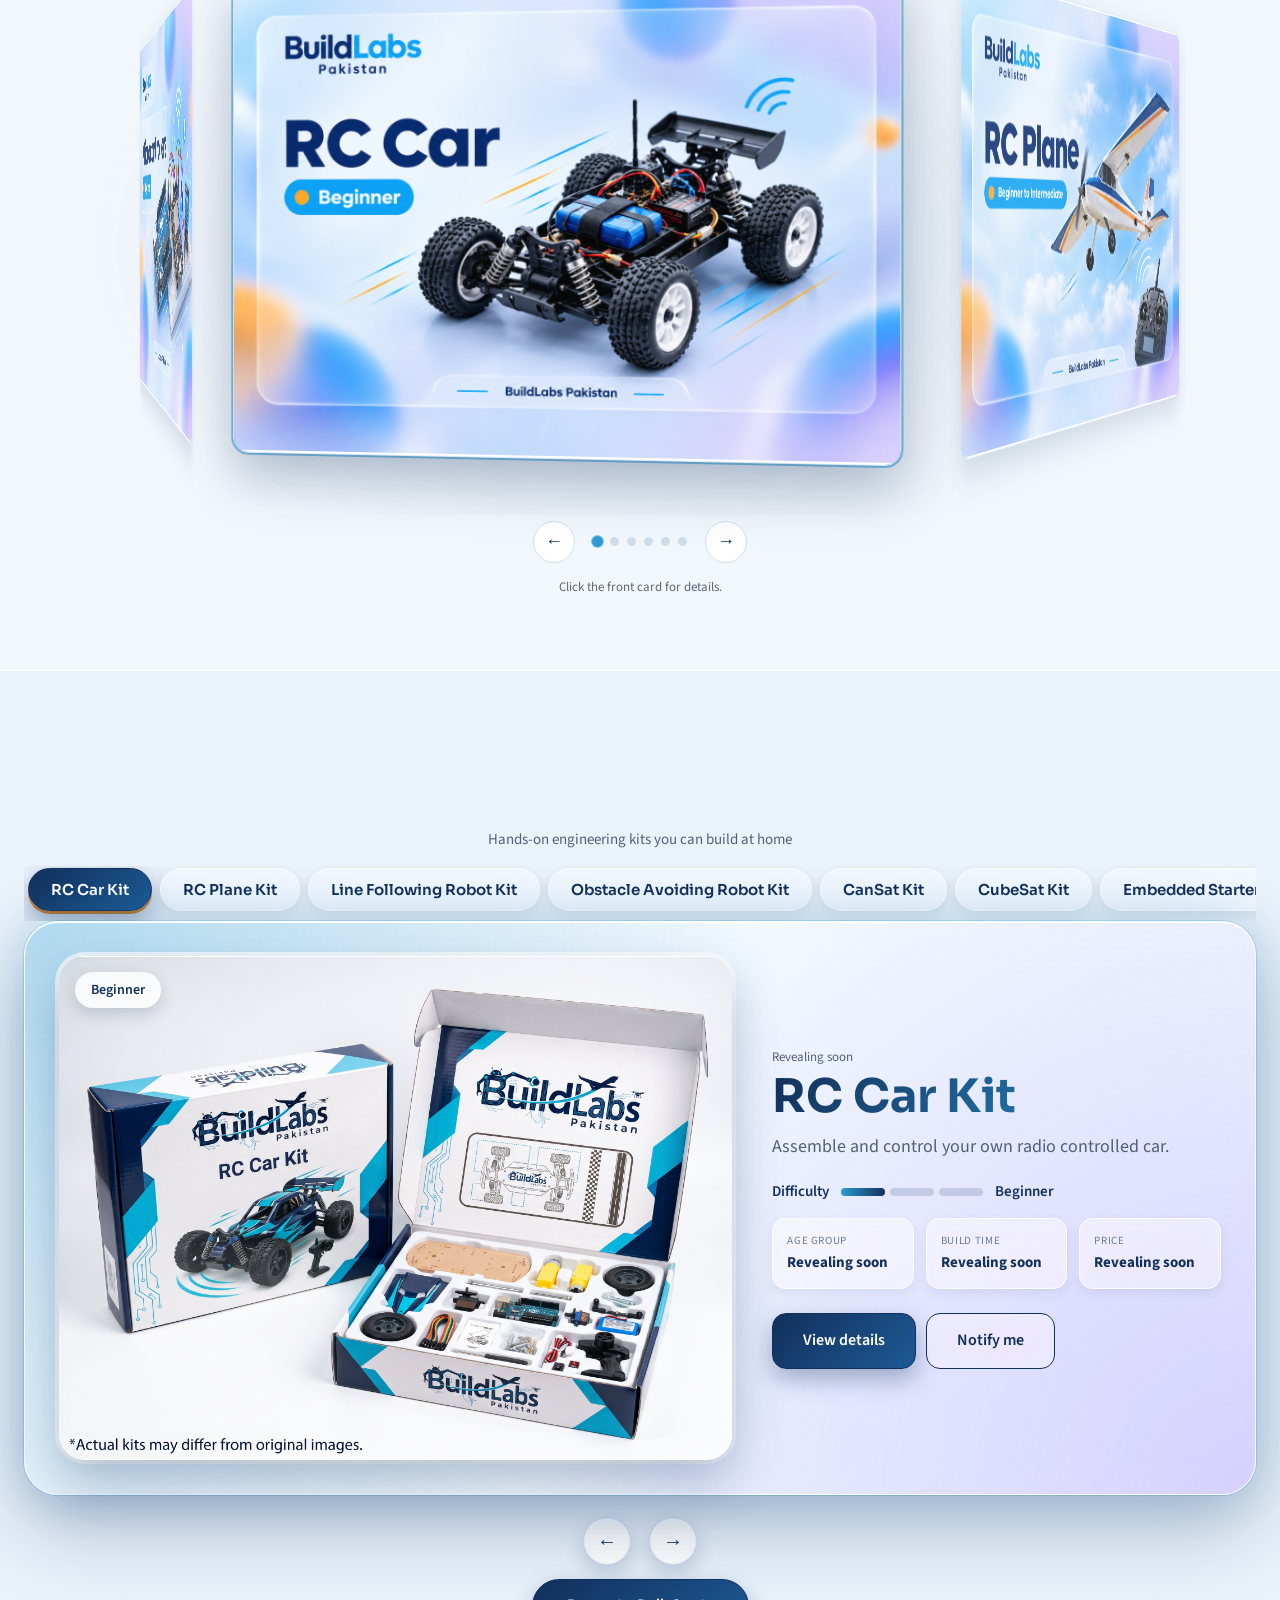
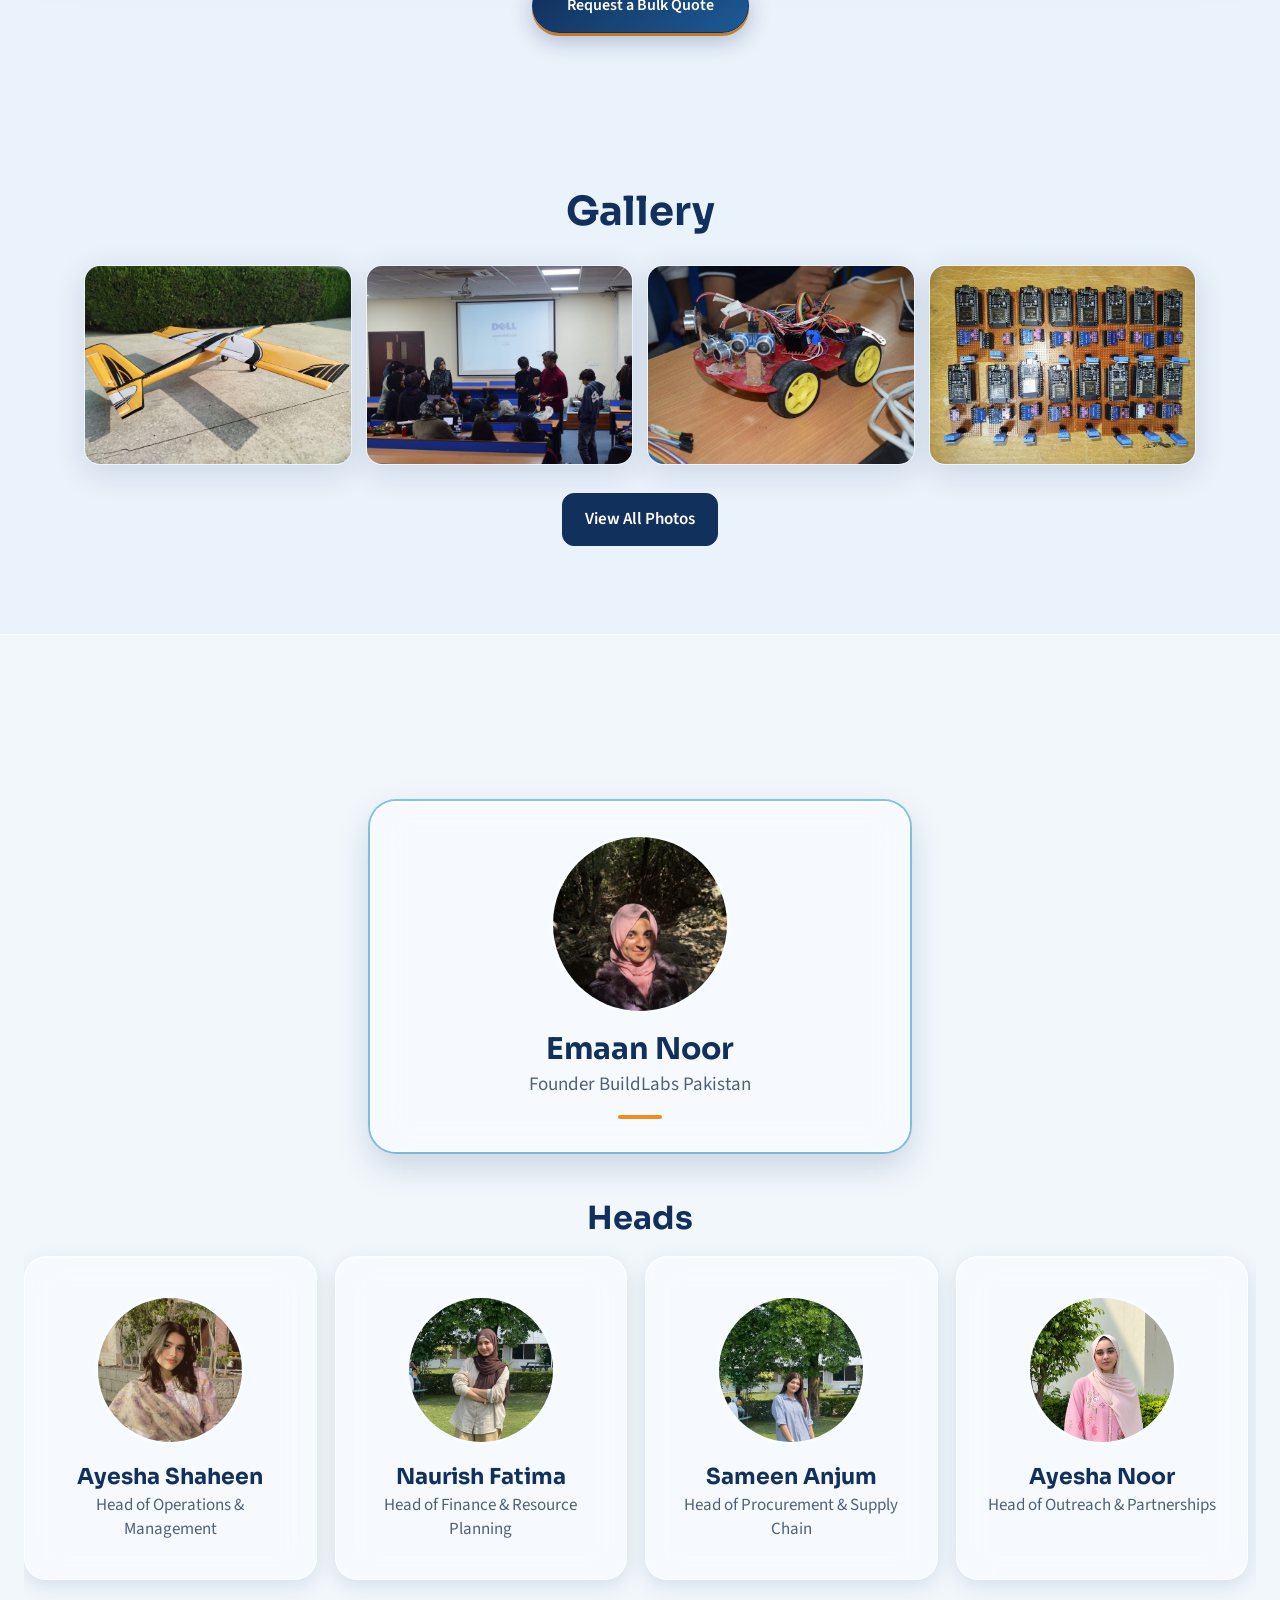
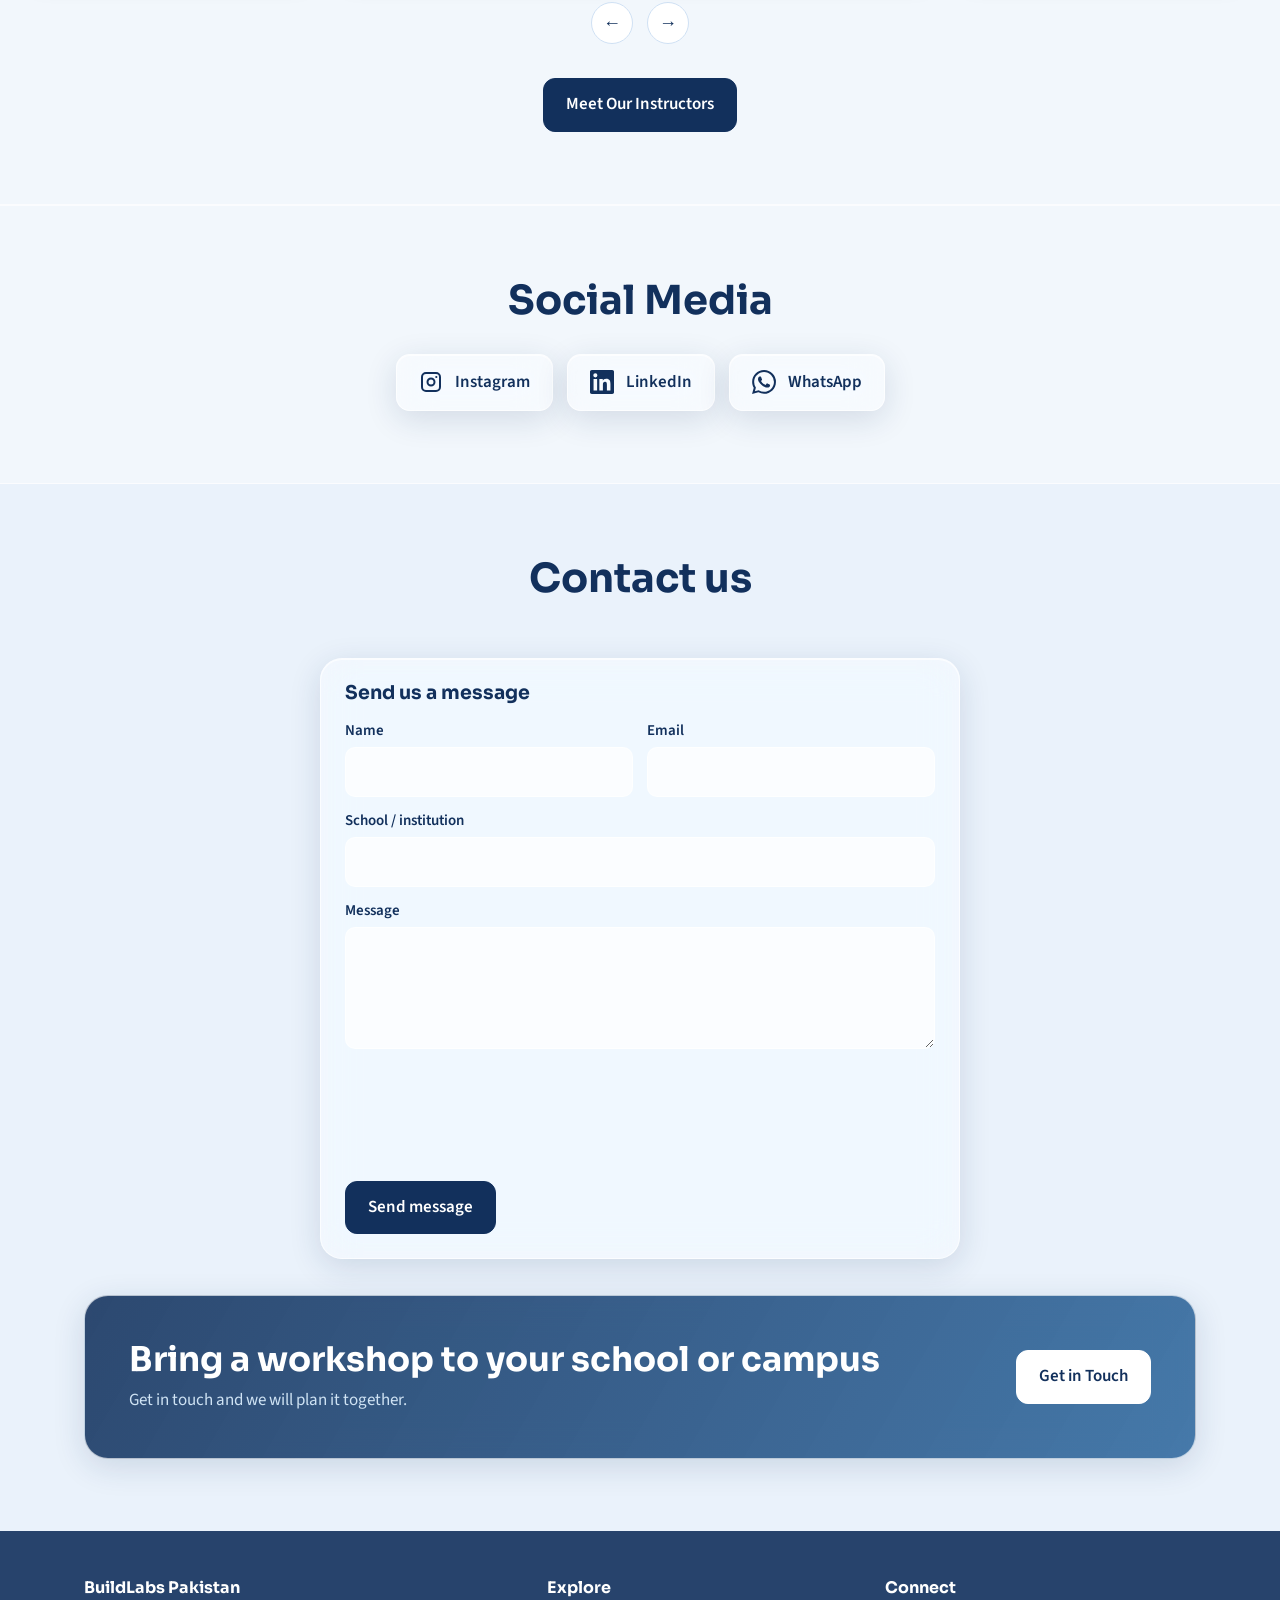
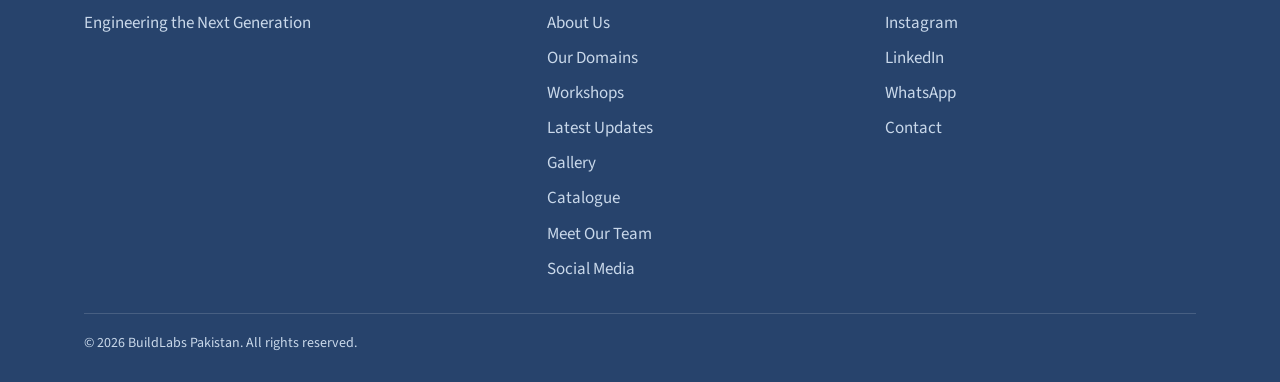
==== commit b2979299: "Update index.html" ====
--- a/index.html
+++ b/index.html
@@ -542,7 +542,7 @@
   var SOON = "Revealing soon", STATUS = { soon: "Revealing soon", available: "In stock", preorder: "Pre-order open", out: "Out of stock" };
   var DEF = {
     title: "Order Our Kits",
-    subtitle: "Hands-on engineering kits you can build at home. Revealing soon.",
+    subtitle: "Hands-on engineering kits you can build at home",
     currency: "PKR",
     steps: ["Choose your kit", "Place your order", "We confirm by call or WhatsApp", "Delivered to your door"],
     payments: [
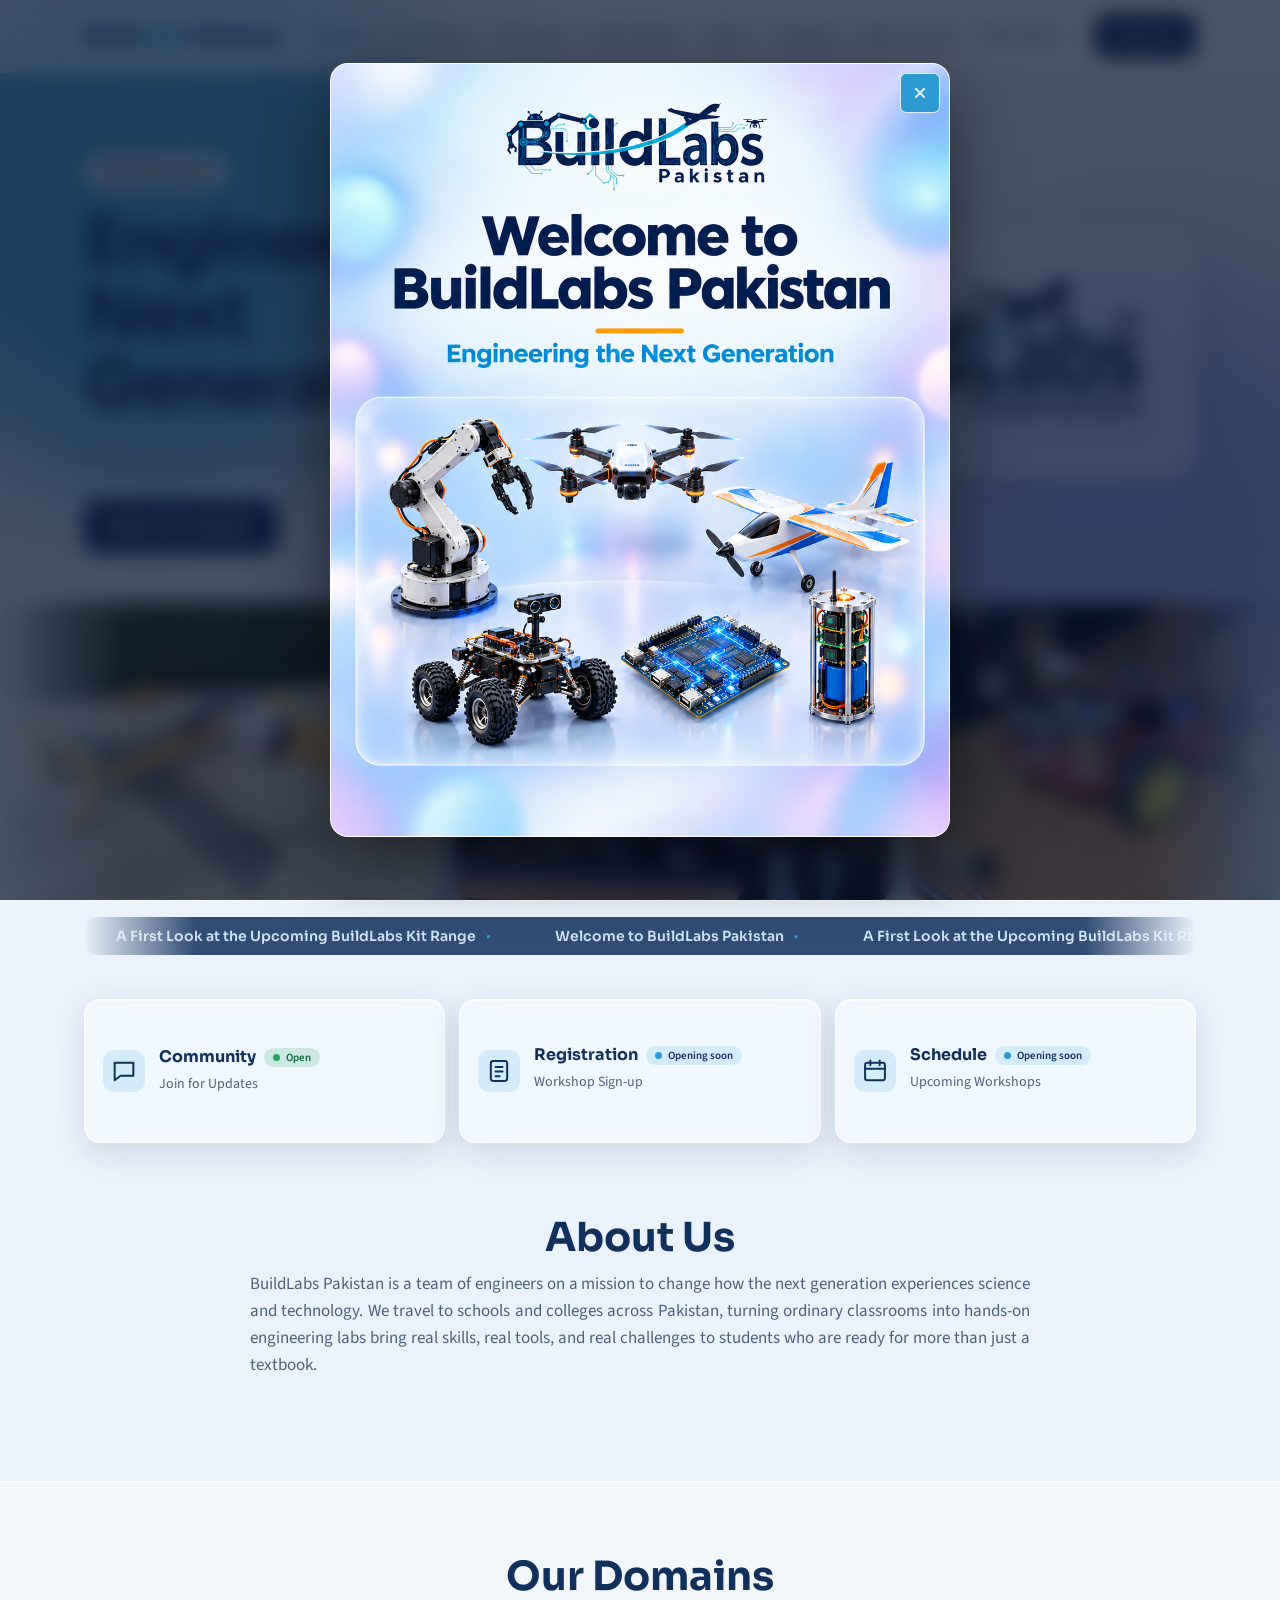
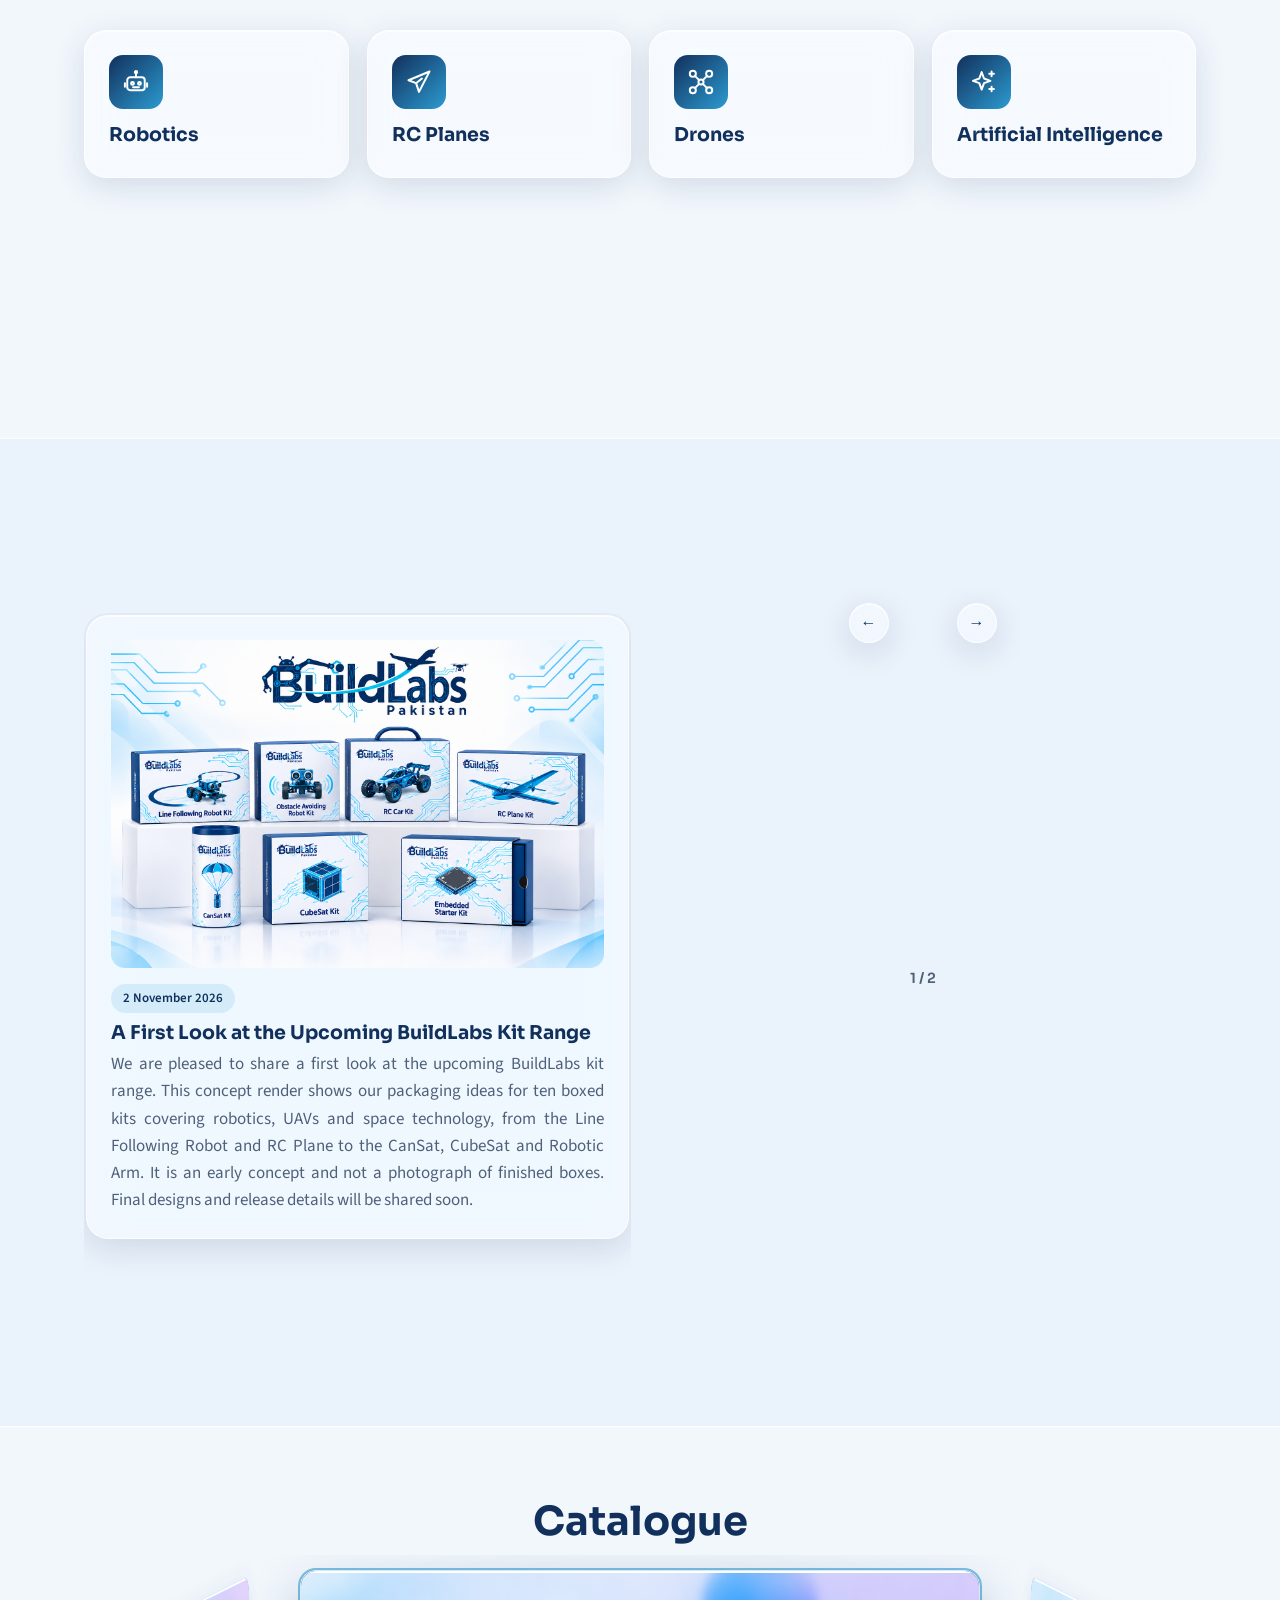
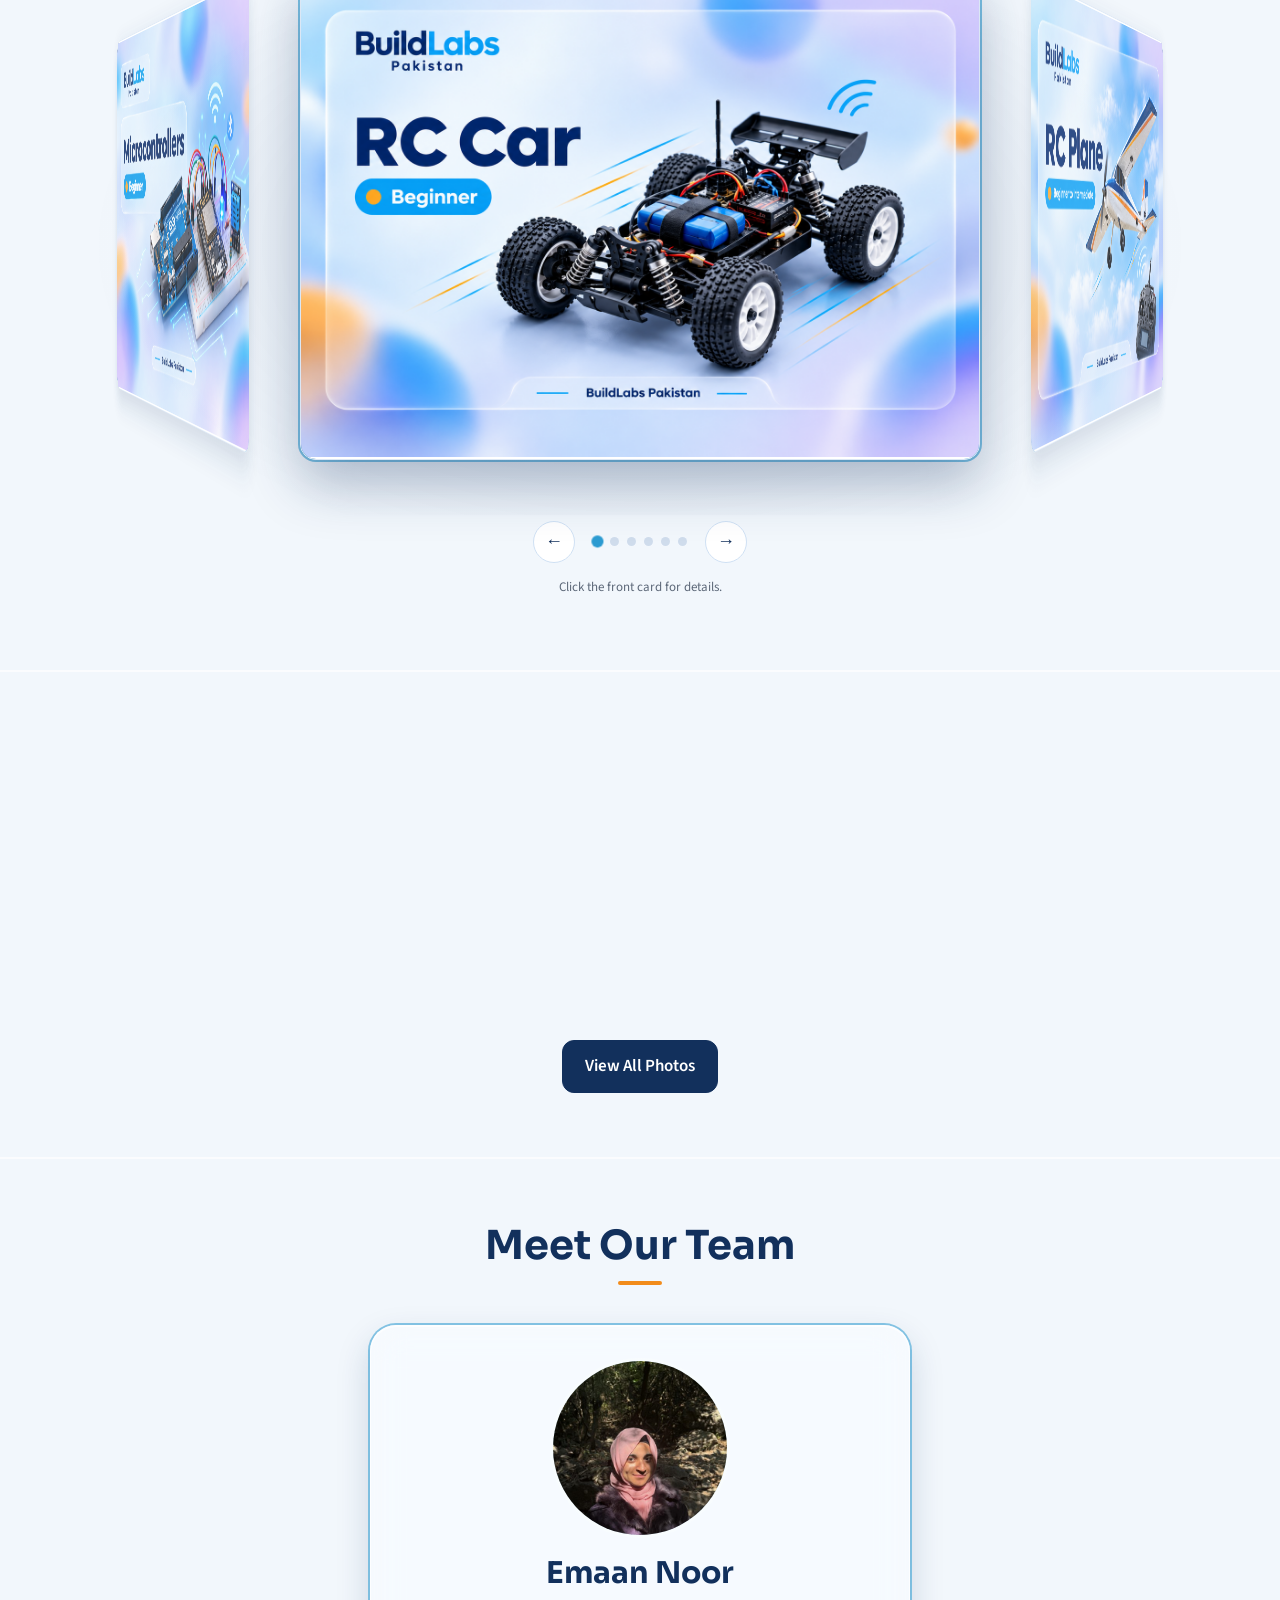
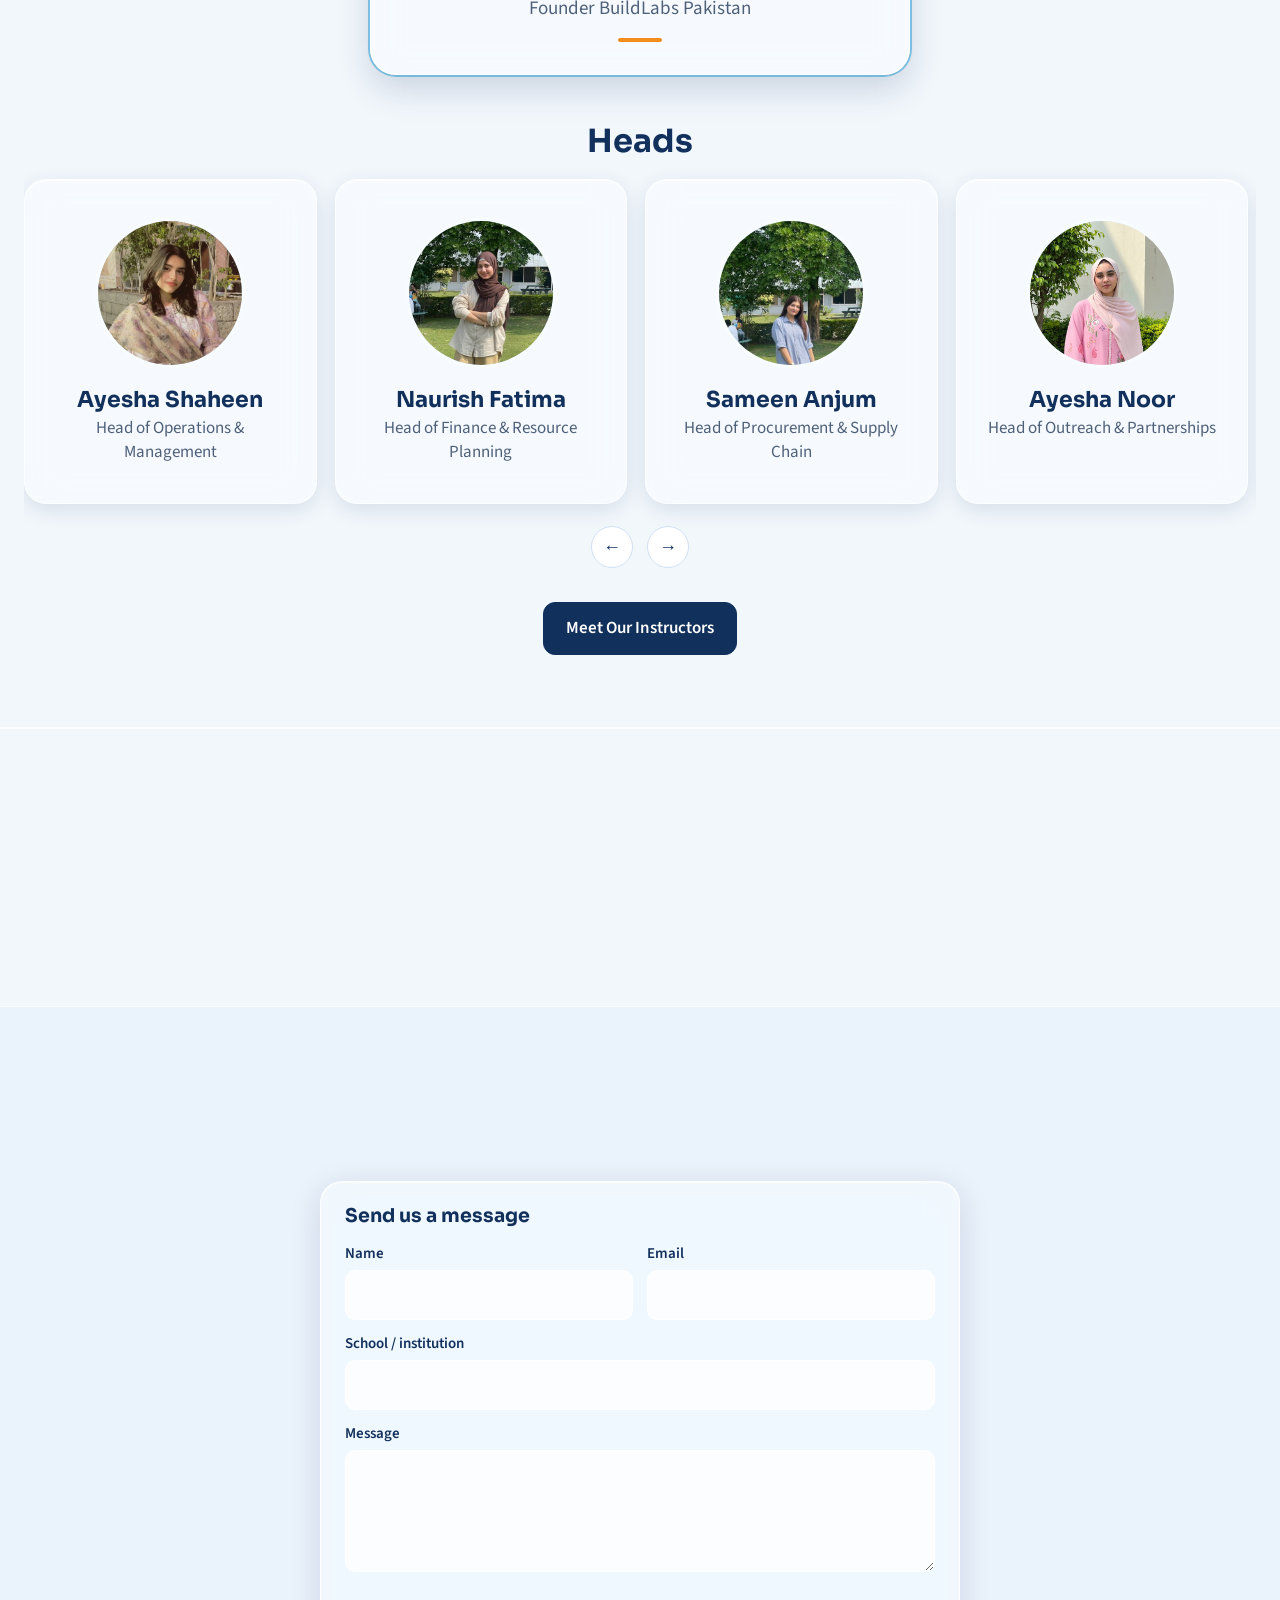
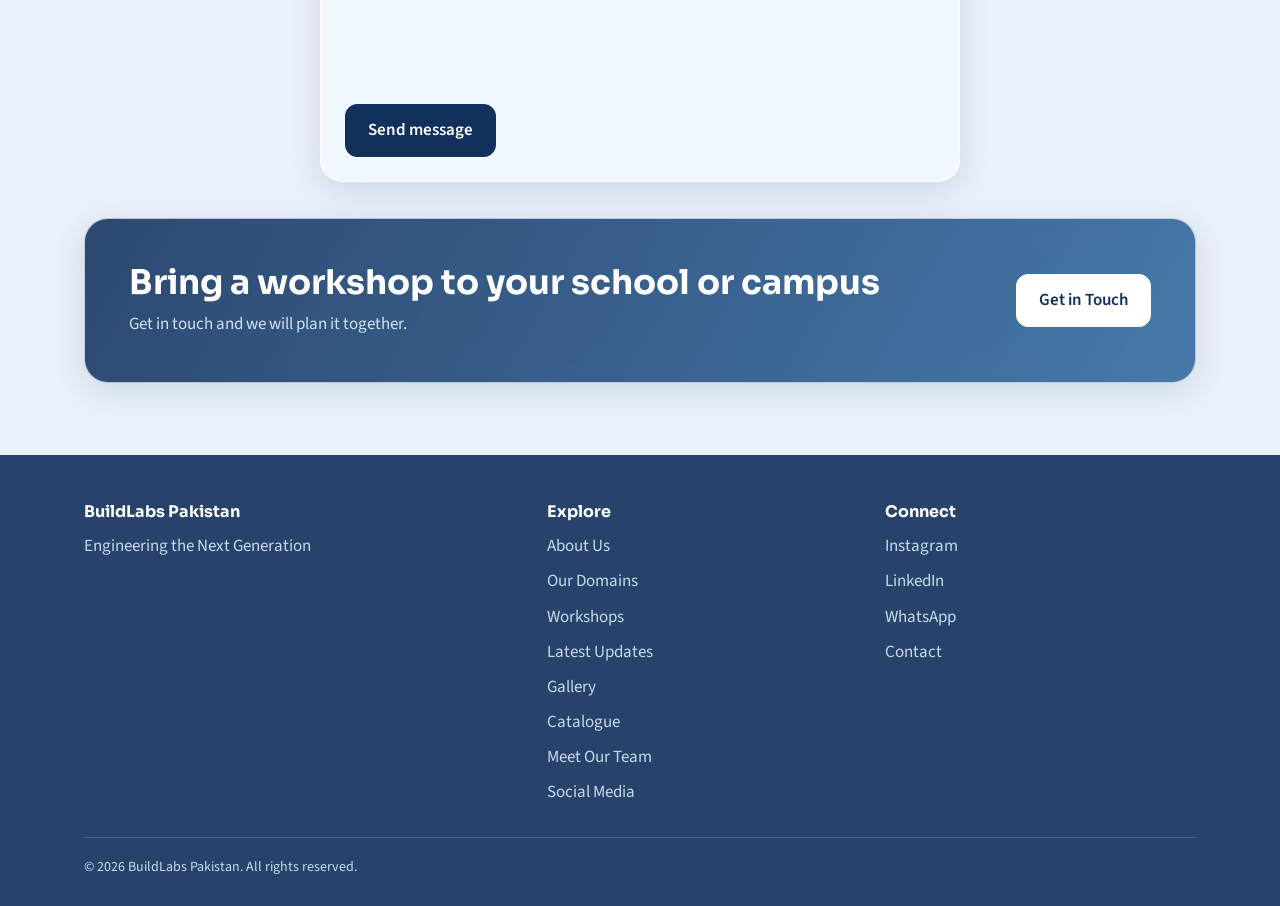
==== commit 9dbf7868: "Update index.html" ====
--- a/index.html
+++ b/index.html
@@ -504,7 +504,7 @@
 <!-- ============ BUILDLABS 3D PICTURE RING END ============ -->
 </div></section>
  <!-- ============ BUILDLABS ORDER KITS START ============ -->
-<section class="block" id="order-kits"><div class="wrap ok">
+<section class="block" id="order-kits" style="display:none"><div class="wrap ok">
   <div class="head"><h2 id="ok-title">Order Our Kits</h2></div>
   <p class="ok-sub" id="ok-sub"></p>
   <ol class="ok-steps" id="ok-steps"></ol>
--- a/assets/css/style.css
+++ b/assets/css/style.css
@@ -406,7 +406,6 @@
   background:rgba(255,255,255,.4);
   border-block:1px solid var(--line);
   padding-top:64px;
-  margin-top:24px;
 }
 #team .head{margin-bottom:26px}
 #team .head h2{position:relative;padding-bottom:14px}
@@ -518,3 +517,14 @@
   #order-kits .ok-panel .ok-media{aspect-ratio:4/3 !important}
 }
 @media(prefers-reduced-motion:reduce){#okBulkBtn{animation:none}}
+/* ===== Separate Order Our Kits and Gallery ===== */
+#order-kits{padding-bottom:84px}
+#gallery{
+  background:rgba(255,255,255,.4);
+  border-block:1px solid var(--line);
+  padding-top:64px;
+  margin-top:24px;
+}
+/* ===== Fix gap between Gallery and Meet Our Team ===== */
+#team{margin-top:0 !important}
+#gallery{margin-top:0 !important}
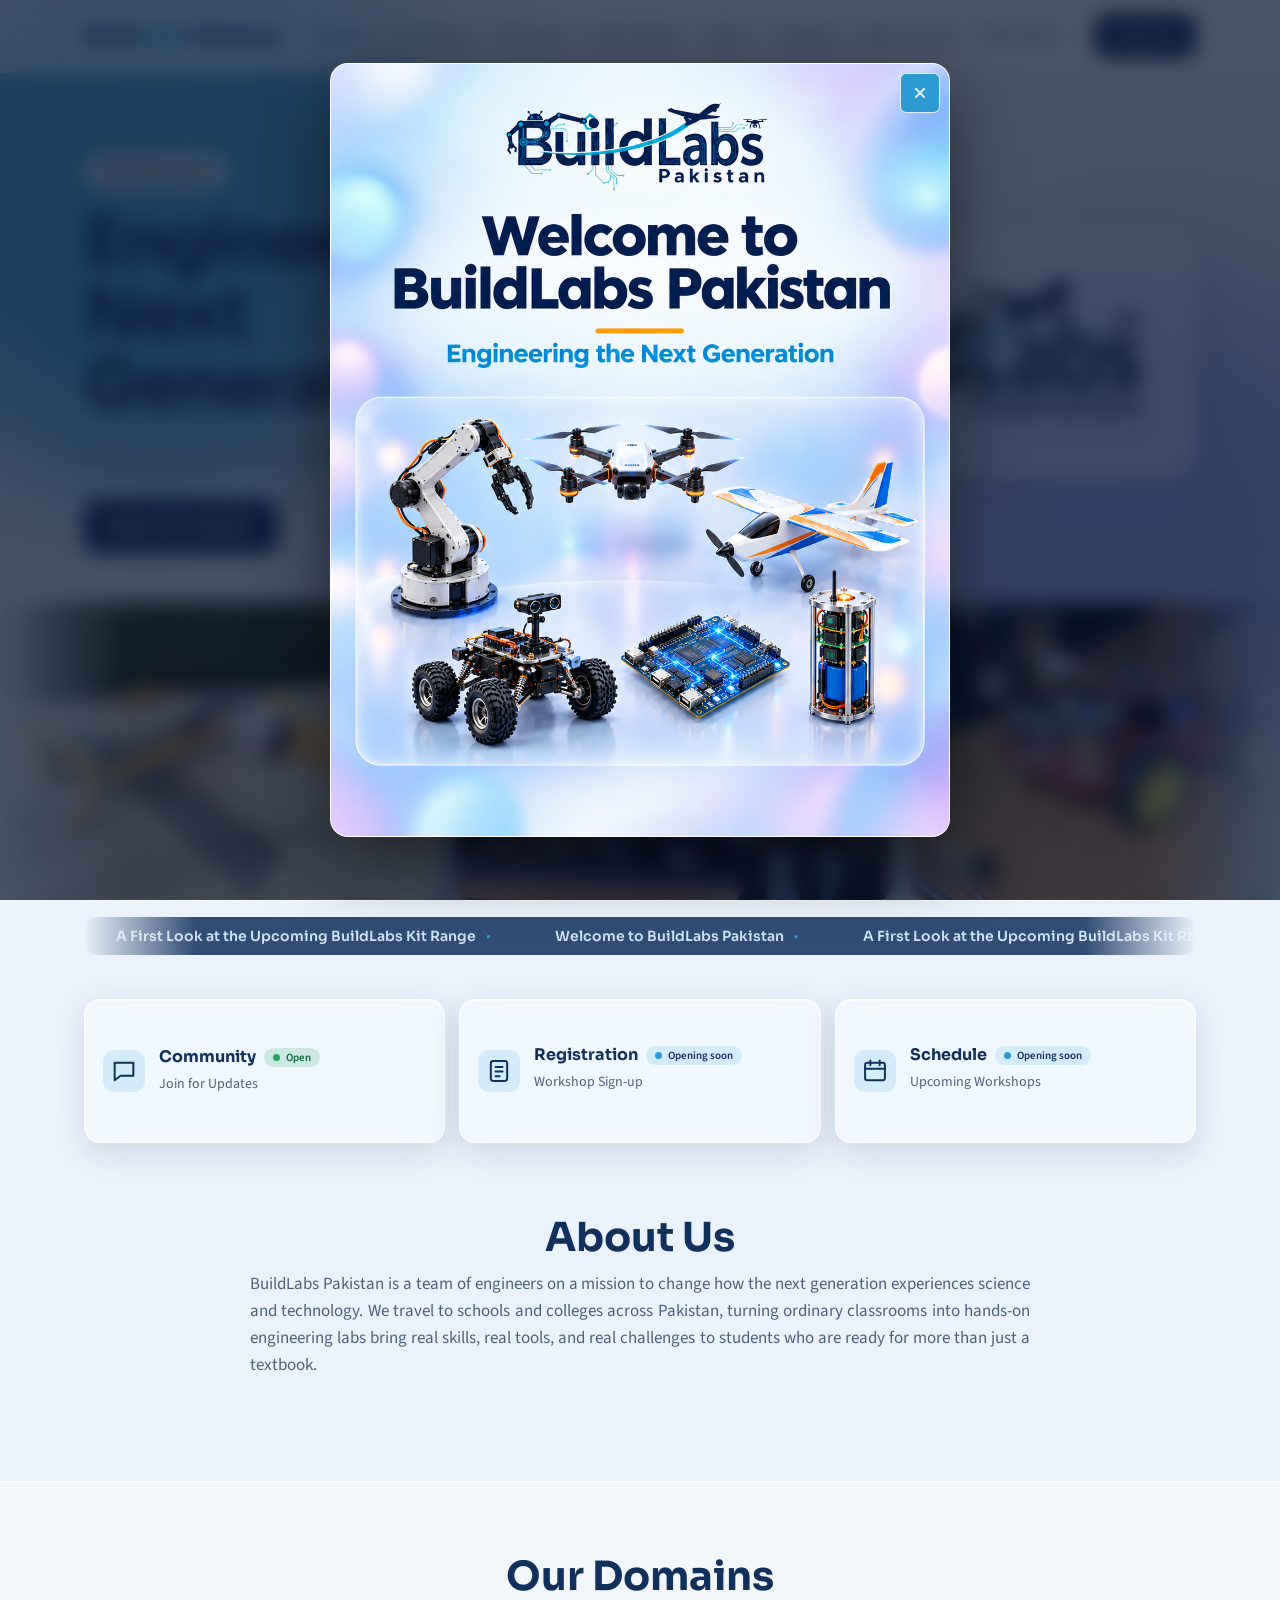
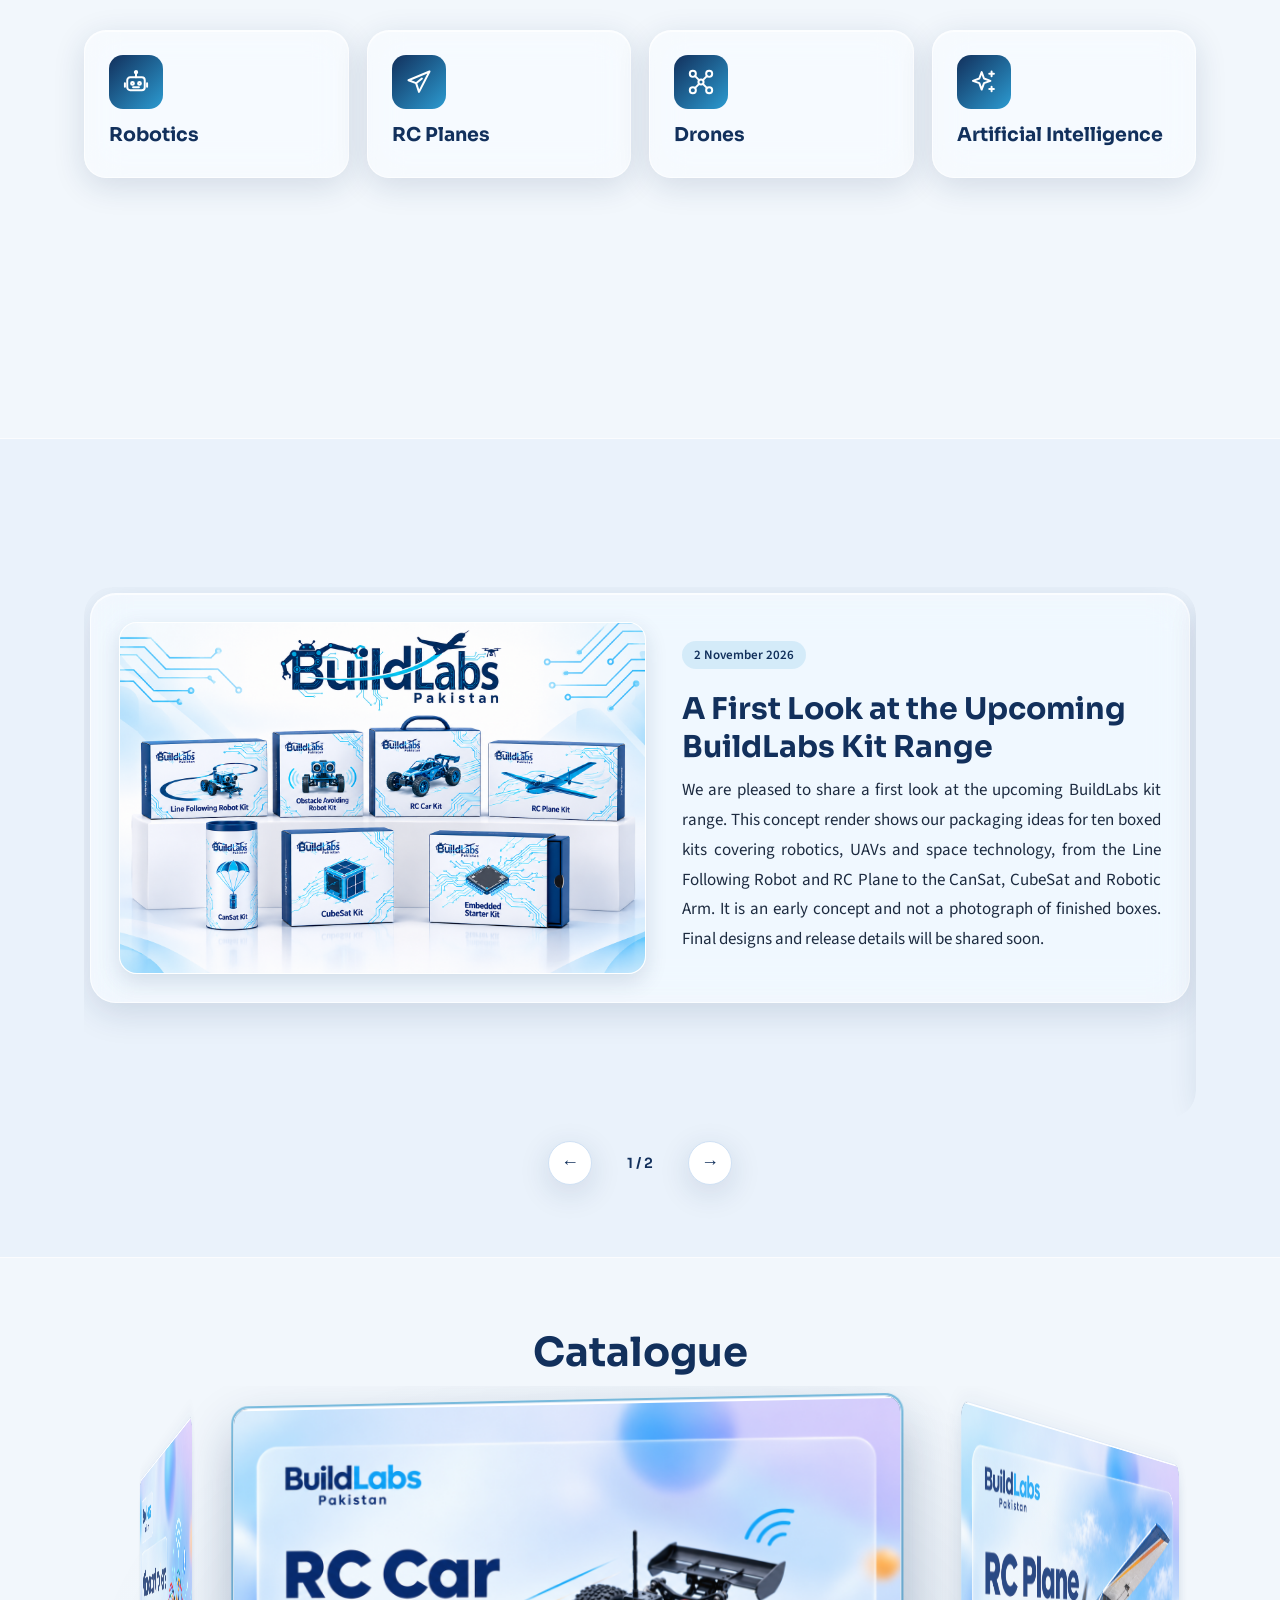
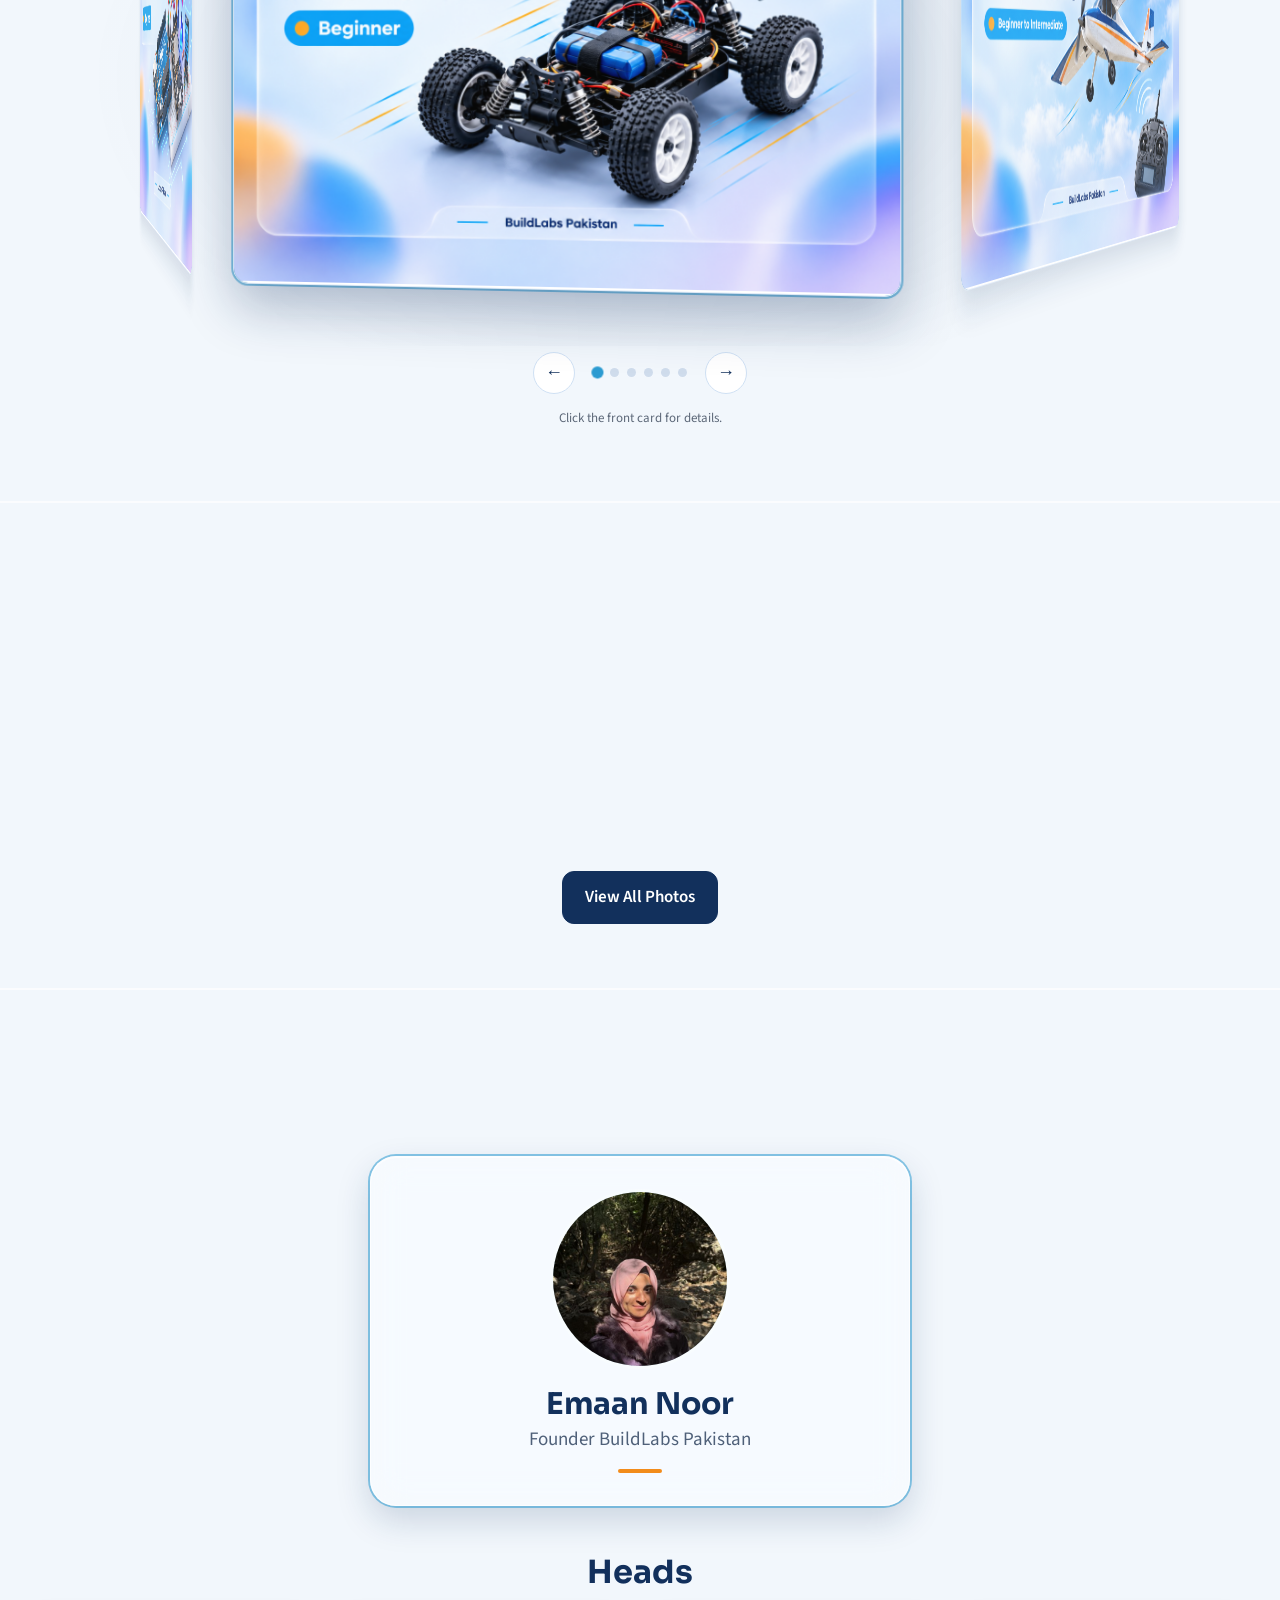
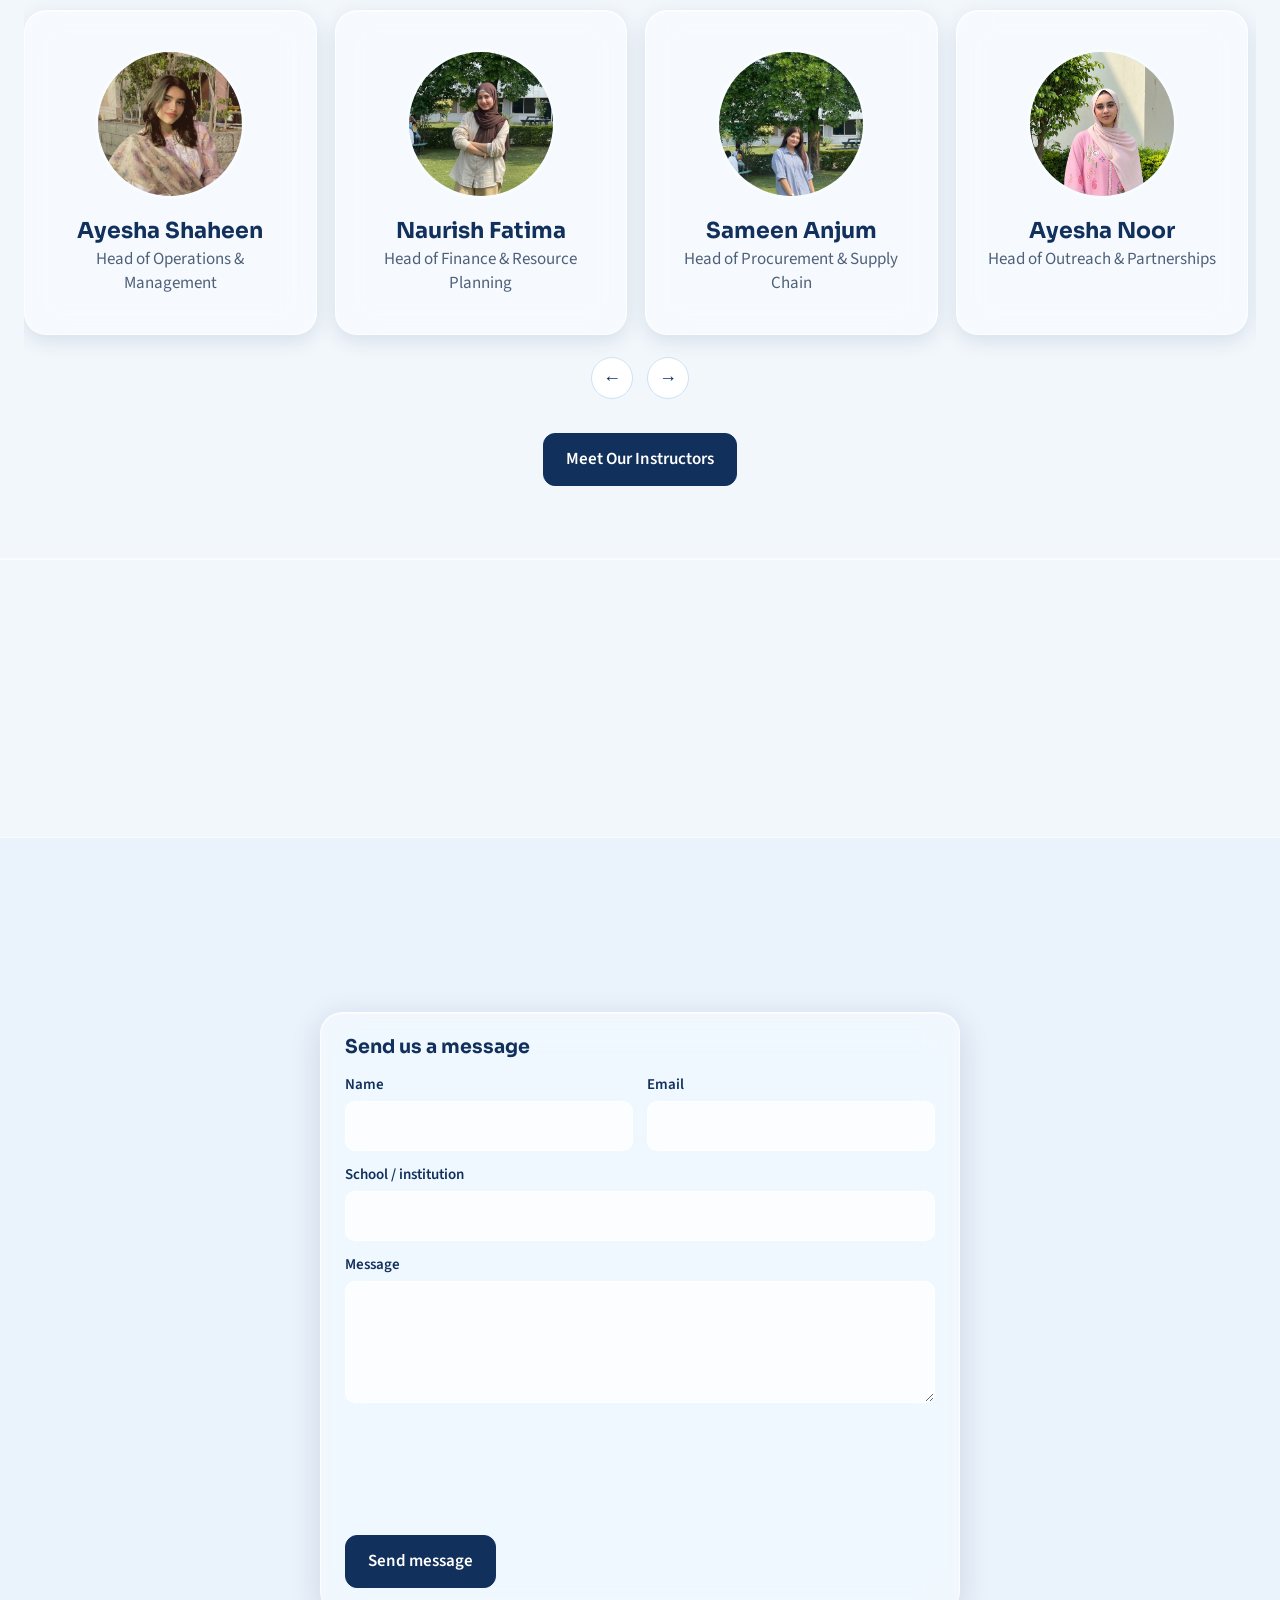
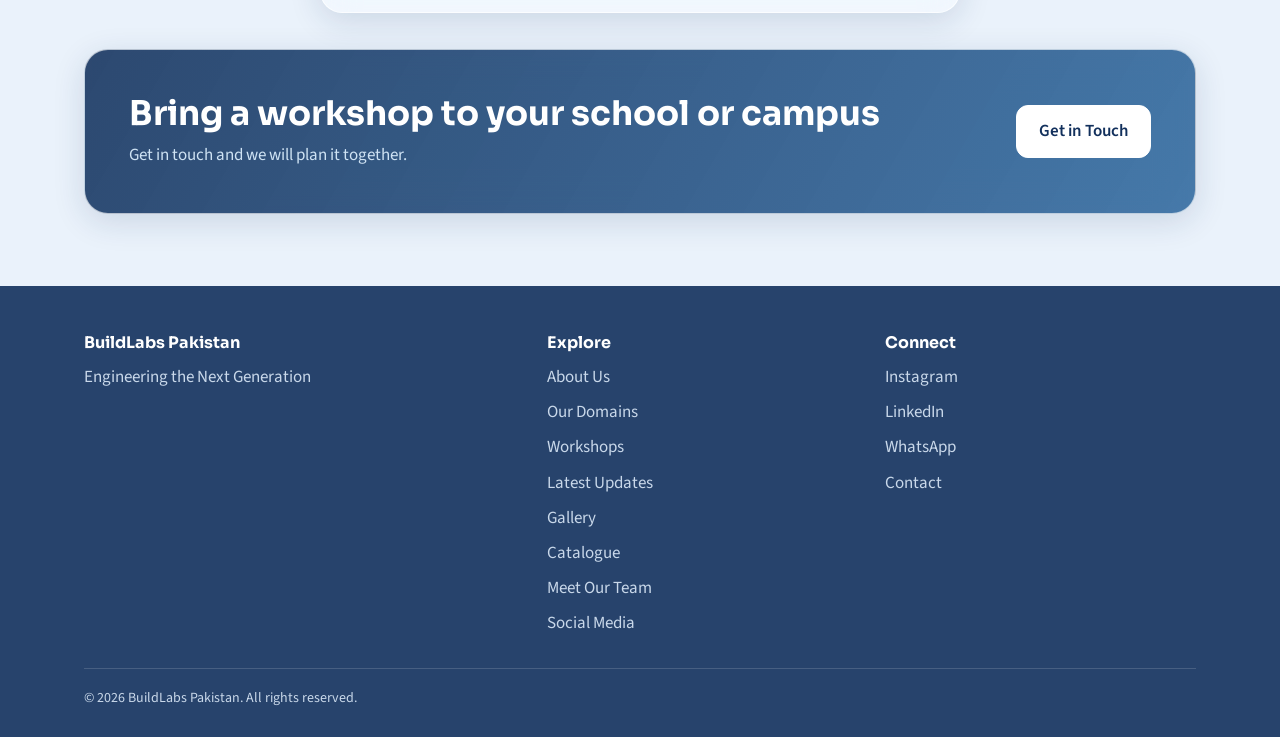
==== commit ed7c22de: "Update index.html" ====
--- a/index.html
+++ b/index.html
@@ -211,9 +211,9 @@
   .bl-pop-btn{display:inline-block;margin-top:22px;background:#12305c;color:#fff;padding:11px 24px;border-radius:12px;font-weight:600;font-size:14px;text-decoration:none;transition:.2s}
   .bl-pop-btn:hover{background:#2c9bd1}
   @media (max-width:600px){.bl-pop-grid{grid-template-columns:1fr}}
-  @media (max-width:600px){
-    .bl-stage{height:470px}
-    .bl-card{width:320px;height:400px}
+    @media (max-width:600px){
+    .bl-stage{height:340px;margin-top:-10px}
+    .bl-card{width:320px;height:230px}
   }
 </style>
 
--- a/assets/css/style.css
+++ b/assets/css/style.css
@@ -528,3 +528,22 @@
 /* ===== Fix gap between Gallery and Meet Our Team ===== */
 #team{margin-top:0 !important}
 #gallery{margin-top:0 !important}
+/* ===== LATEST UPDATES: picture left, text right ===== */
+#updatesGrid{display:block !important}
+#updates .upd-carousel{overflow:hidden;width:100%;border-radius:28px}
+#updates .upd-track{display:flex;transition:transform .6s ease}
+#updates .upd-slide{flex:0 0 100%;min-width:100%;box-sizing:border-box;padding:6px}
+#updates .upd-card{display:grid;grid-template-columns:1.1fr 1fr;gap:36px;align-items:center;padding:28px;border-radius:26px;background:var(--glass);-webkit-backdrop-filter:var(--blur);backdrop-filter:var(--blur);border:1px solid var(--line);box-shadow:0 10px 34px rgba(18,48,92,.14),inset 0 1px 0 rgba(255,255,255,.7)}
+#updates .upd-pic{border-radius:18px;overflow:hidden;background:rgba(255,255,255,.5);border:1px solid rgba(255,255,255,.8);box-shadow:0 8px 22px rgba(18,48,92,.14)}
+#updates .upd-pic img{display:block;width:100%;height:auto;max-height:460px;object-fit:contain}
+#updates .upd-body{text-align:left}
+#updates .upd-body h3{margin:12px 0 10px;font-size:clamp(22px,2.6vw,30px);line-height:1.25}
+#updates .upd-body p{margin:0;line-height:1.75;text-align:justify;hyphens:auto;-webkit-hyphens:auto}
+#updates .upd-arrows{display:flex;align-items:center;justify-content:center;gap:18px;margin-top:22px}
+#updates .upd-arr{width:44px;height:44px;border-radius:50%;border:1.5px solid #cfe0f3;background:#fff;color:#12305c;font-size:18px;cursor:pointer;transition:.2s}
+#updates .upd-arr:hover{background:#12305c;color:#fff;border-color:#12305c}
+#updates .upd-counter{min-width:60px;text-align:center;font-weight:600;color:#12305c}
+@media(max-width:800px){
+  #updates .upd-card{grid-template-columns:1fr;gap:20px;padding:18px}
+  #updates .upd-body h3{font-size:22px}
+}
